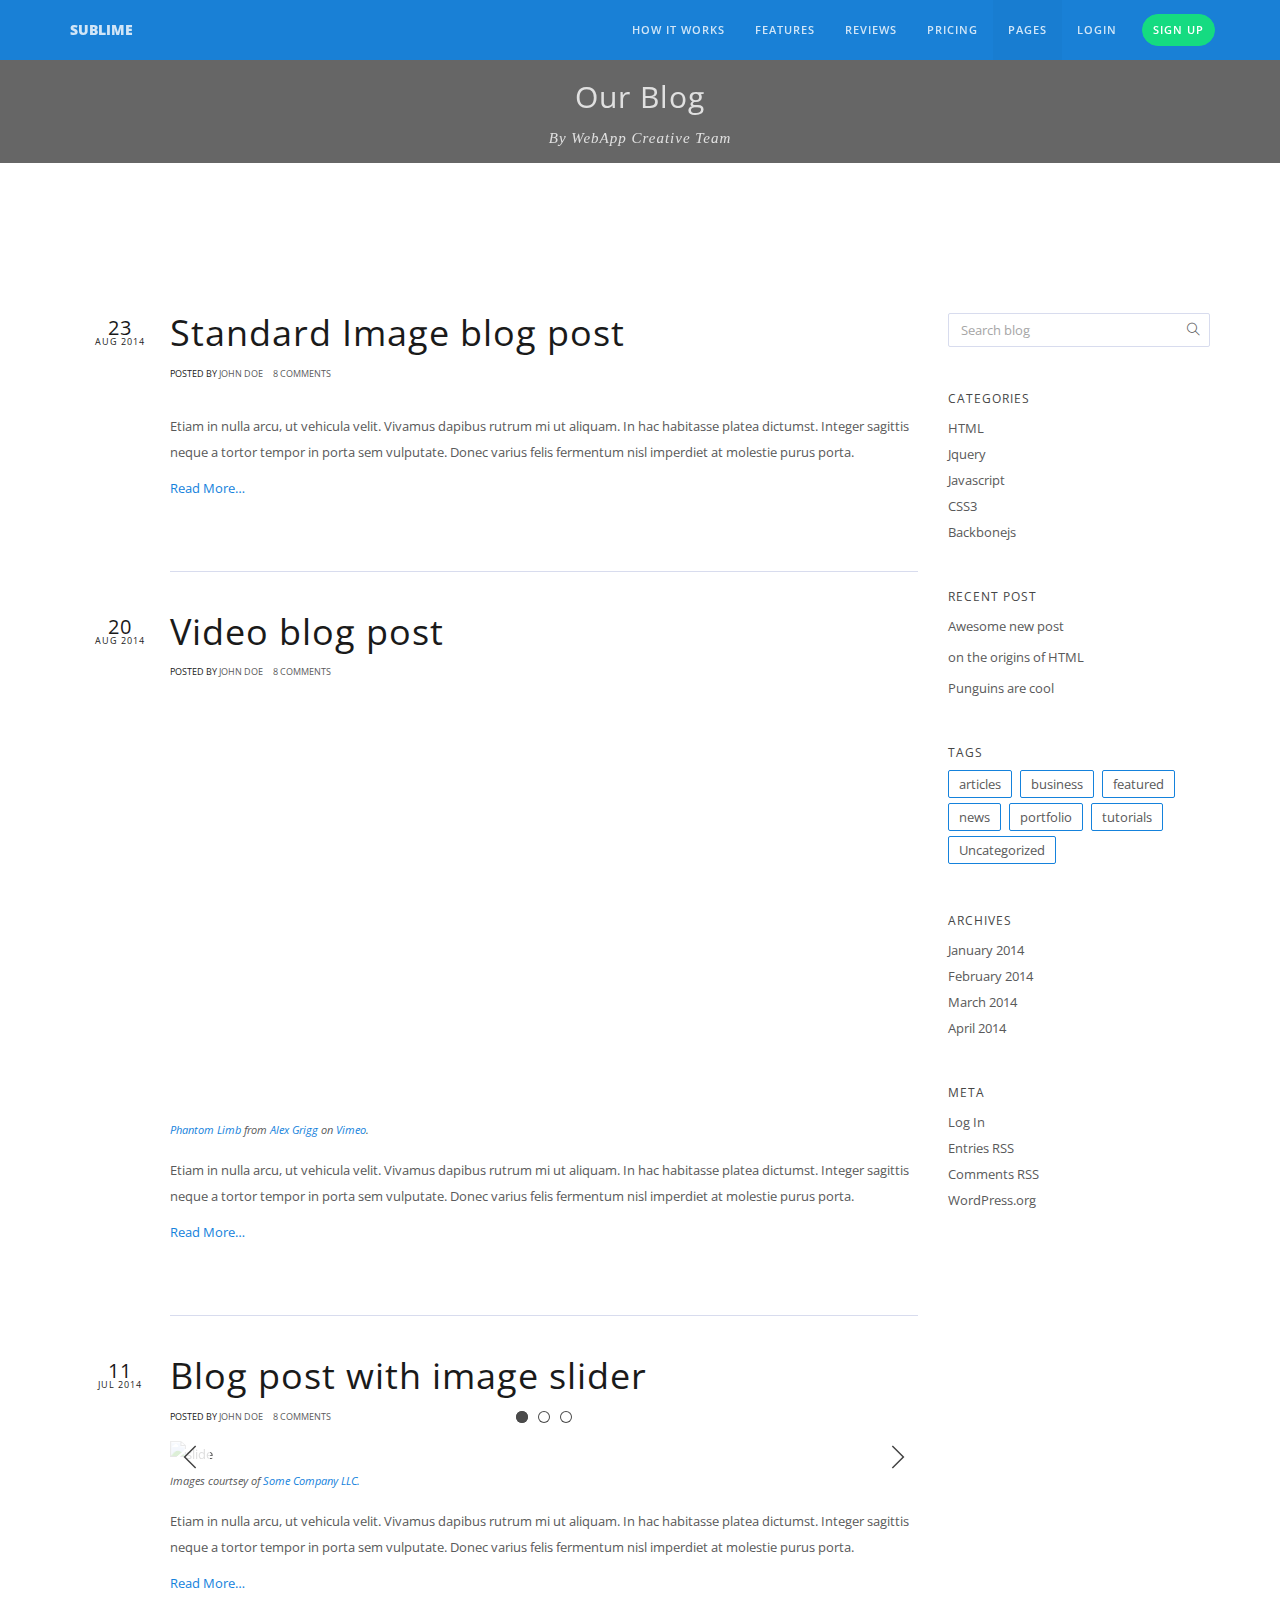
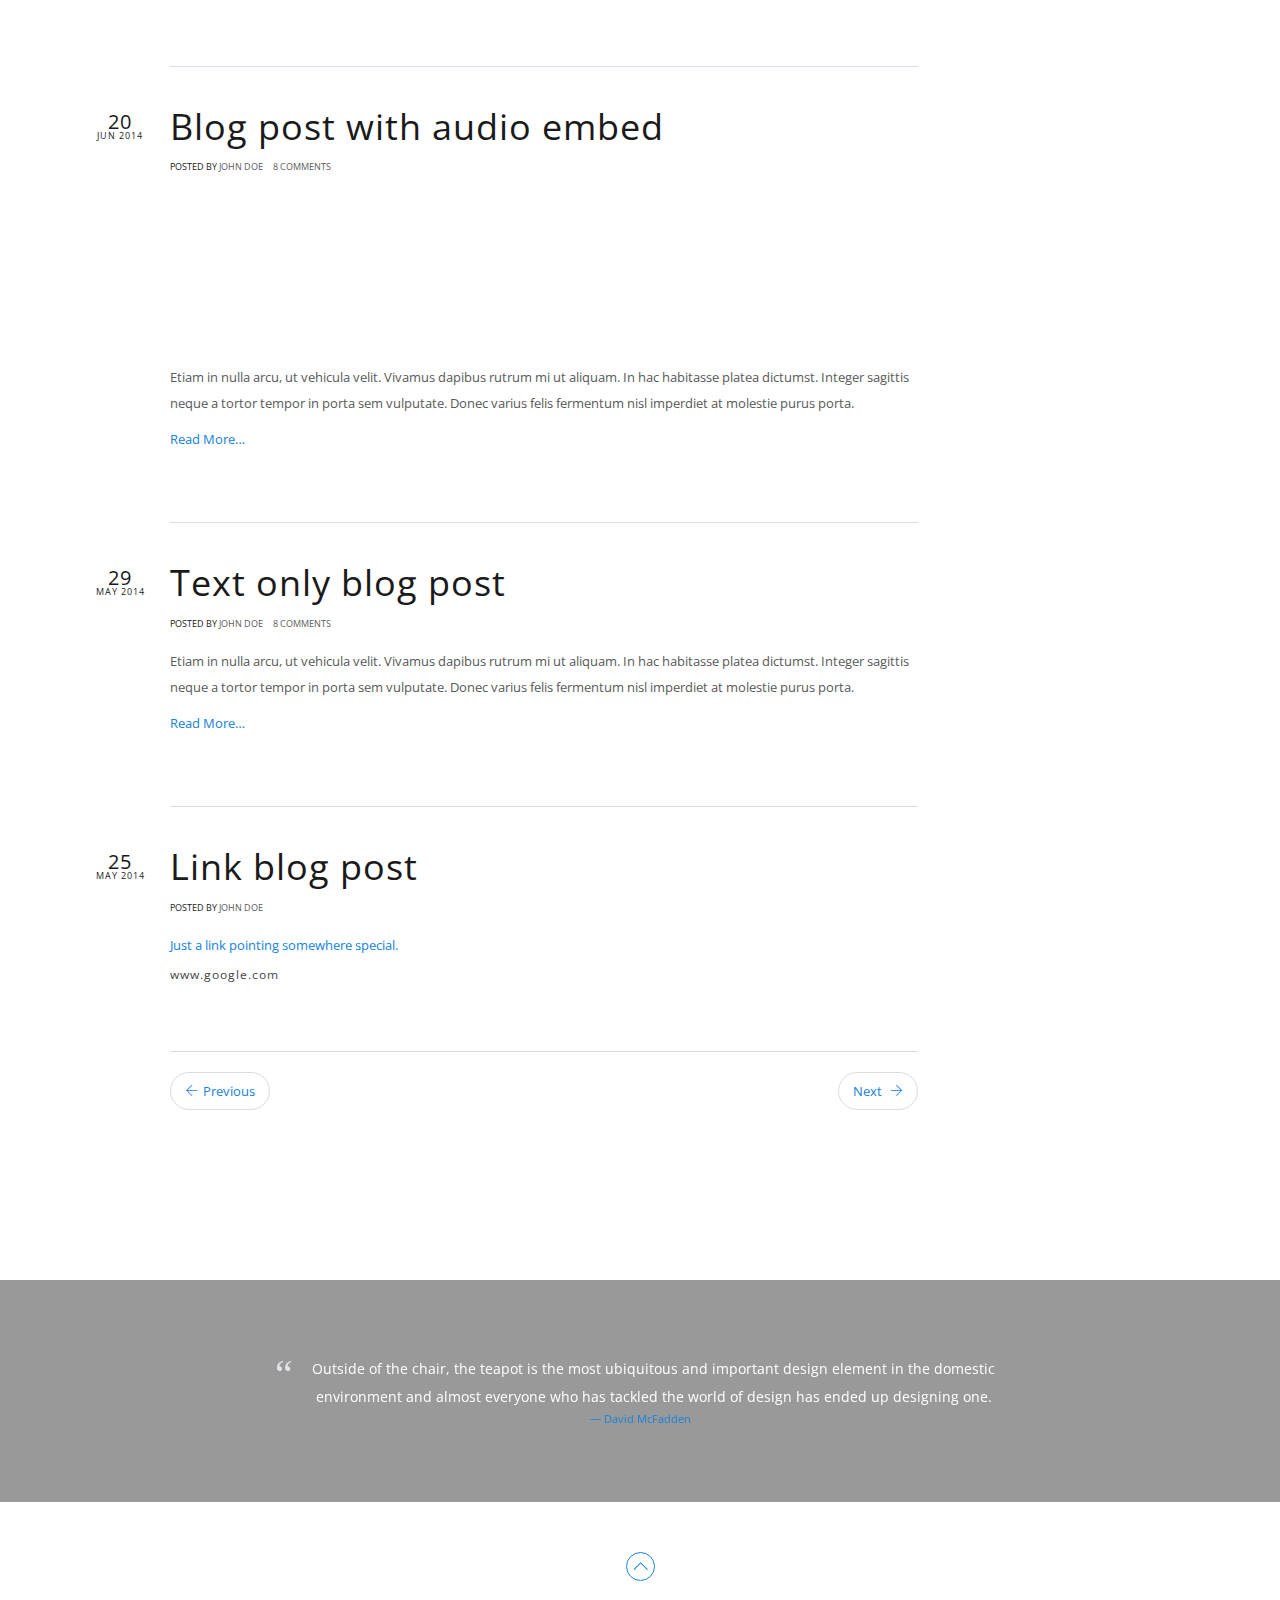
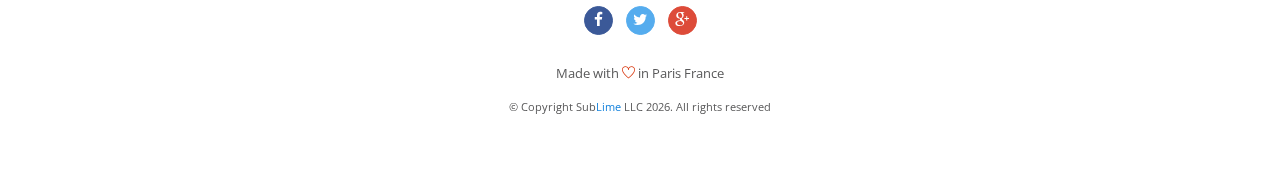
==== blog/index.html @ 75c7a62b "/blog index" ====
<!doctype html>
<html class="blog no-js" lang="">

<head>
    <!-- meta -->
    <meta charset="utf-8">
    <meta name="description" content="flat, clean, responsive, application frontend template built with bootstrap 3">
    <meta name="viewport" content="width=device-width, initial-scale=1">
    <!-- /meta -->

    <title>Sublime - Web Application Frontend Template</title>

    <!-- page level plugin styles -->
    <link rel="stylesheet" href="../plugins/bxslider/jquery.bxslider.css">
    <!-- /page level plugin styles -->

    <!-- core styles -->
    <link rel="stylesheet" href="../bootstrap/css/bootstrap.min.css">
    <link rel="stylesheet" href="../css/font-awesome.min.css">
    <link rel="stylesheet" href="../css/themify-icons.css">
    <link rel="stylesheet" href="../css/animate.min.css">
    <!-- /core styles -->

    <!-- template styles -->
    <link rel="stylesheet" href="../css/skin/blue.css" id="skin">
    <link rel="stylesheet" href="../css/fonts/opensans.css" id="font">
    <link rel="stylesheet" href="../css/main.css">
    <!-- template styles -->

    <!-- HTML5 shim and Respond.js IE8 support of HTML5 elements and media queries -->
    <!--[if lt IE 9]>
        <script src="https://oss.maxcdn.com/libs/html5shiv/3.7.0/html5shiv.js"></script>
        <script src="https://oss.maxcdn.com/libs/respond.js/1.4.2/respond.min.js"></script>
    <![endif]-->

    <!-- load modernizer -->
    <script src="../plugins/modernizr.js"></script>
</head>

<!-- body -->

<body>

    <!-- page loading spinner -->
    <div class="pageload">
        <div class="loader"></div>
    </div>
    <!-- /page loading spinner -->

    <!-- menu navigation -->
    <header class="header fixed-sticky">
        <div class="container">
            <nav class="heading-font">

                <!-- branding -->
                <div class="branding">
                    <!-- toggle menu -->
                    <button type="button" class="mobile-toggle">
                        <span class="ti-menu"></span>
                    </button>
                    <!-- /toggle menu -->

                    <a href="index.html" class="logo transition">
                        Sublime
                    </a>
                </div>
                <!-- /branding -->

                <!-- links -->
                <div class="navigation spy">
                    <ul class="nav">
                        <li>
                            <a href="index.html#how" class="transition">How it works</a>
                        </li>
                        <li>
                            <a href="index.html#features" class="transition">Features</a>
                        </li>
                        <li>
                            <a href="index.html#reviews" class="transition">Reviews</a>
                        </li>
                        <li>
                            <a href="pricing.html" class="transition">Pricing</a>
                        </li>
                        <li class="dropdown show-on-hover active">
                            <a href="javascript:;" class="ignore" data-toggle="dropdown"><span>Pages</span></a>
                            <ul class="dropdown-menu">
                                <li>
                                    <a href="contact.html" class="transition">Support (Working Contact Form)</a>
                                </li>
                                <li>
                                    <a href="gallery.html" class="transition">Gallery</a>
                                </li>
                                <li>
                                    <a href="team.html" class="transition">Meet The Team</a>
                                </li>
                                <li>
                                    <a href="elements.html" class="transition">Elements</a>
                                </li>
                                <li class="active">
                                    <a href="blog.html" class="transition">Blog</a>
                                </li>
                                <li>
                                    <a href="post.html" class="transition">Single blog item</a>
                                </li>
                                <li>
                                    <a href="feature.html" class="transition">Feature View</a>
                                </li>
                                <li>
                                    <a href="404.html" class="transition">Frontend 404 page</a>
                                </li>
                            </ul>
                        </li>
                        <li>
                            <a href="javascript:;">Login</a>
                        </li>
                        <li>
                            <a href="javascript:;" class="nav-btn btn btn-success btn-rounded">Sign Up</a>
                        </li>
                    </ul>
                </div>
                <!-- /links -->
            </nav>
        </div>

    </header>
    <!-- /menu navigation -->

    <!-- hero -->
    <section id="top" class="content-section hero vertical-center color-inherit">

        <div class="hero-parallax parallax" style="background-image: url(img/cover3.jpg);"></div>

        <div class="overlay overlay-darken-6"></div>

        <div class="container no-p">
            <div class="hero-container">
                <h2 class="heading-font">Our Blog</h2>
                <div class="hero-sub-title">
                    <p><em>By WebApp Creative Team</em>
                    </p>
                </div>
            </div>
        </div>

    </section>
    <!-- /hero -->

    <!-- Blog contents -->
    <section class="content-section blog-posts">
        <div class="container">
            <div class="row">

                <!-- Blog posts -->
                <div class="col-sm-9">

                    <!-- Standard image blog post -->
                    <div class="post">
                        <div class="post-title">
                            <h1 class="mt0">
                                <a class="transition" href="post.html">Standard Image blog post</a>
                            </h1>
                            <div class="post-meta heading-font">
                                <small>Posted by <a href="javascript:;">John Doe</a><span class="spacer"></span><a href="javascript:;">8 Comments</a></small>
                                <div class="post-date heading-font">
                                    <span class="date">23</span>Aug 2014
                                </div>
                            </div>
                        </div>

                        <div class="post-media">
                            <img src="img/thumb2.png" class="img-rounded img-responsive" alt="">
                        </div>
                        <div class="post-content">
                            <p>Etiam in nulla arcu, ut vehicula velit. Vivamus dapibus rutrum mi ut aliquam. In hac habitasse platea dictumst. Integer sagittis neque a tortor tempor in porta sem vulputate. Donec varius felis fermentum nisl imperdiet at molestie purus porta.</p>
                            <a class="read-more" href="javascript:;">Read More&#133;</a>
                        </div>
                    </div>
                    <!-- /Standard image blog post -->

                    <!-- Video blog post -->
                    <div class="post">
                        <div class="post-title">
                            <h1 class="mt0">
                                <a class="transition" href="post.html">Video blog post</a>
                            </h1>
                            <div class="post-meta heading-font">
                                <small>Posted by <a href="javascript:;">John Doe</a><span class="spacer"></span><a href="javascript:;">8 Comments</a></small>
                                <div class="post-date heading-font">
                                    <span class="date">20</span>Aug 2014
                                </div>
                            </div>
                        </div>
                        <div class="post-media fluid-video">
                            <iframe src="//player.vimeo.com/video/95255285" width="500" height="281" webkitallowfullscreen mozallowfullscreen allowfullscreen></iframe> <small><em><a href="http://vimeo.com/95255285">Phantom Limb</a> from <a href="http://vimeo.com/alexgrigg">Alex Grigg</a> on <a href="https://vimeo.com">Vimeo</a>.</em></small>
                        </div>
                        <div class="post-content">
                            <p>Etiam in nulla arcu, ut vehicula velit. Vivamus dapibus rutrum mi ut aliquam. In hac habitasse platea dictumst. Integer sagittis neque a tortor tempor in porta sem vulputate. Donec varius felis fermentum nisl imperdiet at molestie purus porta.</p>
                            <a class="read-more" href="javascript:;">Read More&#133;</a>
                        </div>
                    </div>
                    <!-- /Video blog post -->

                    <!-- Slider blog post -->
                    <div class="post">
                        <div class="post-title">
                            <h1 class="mt0">
                                <a class="transition" href="post.html">Blog post with image slider</a>
                            </h1>
                            <div class="post-meta heading-font">
                                <small>Posted by <a href="javascript:;">John Doe</a><span class="spacer"></span><a href="javascript:;">8 Comments</a></small>
                                <div class="post-date heading-font">
                                    <span class="date">11</span>Jul 2014
                                </div>
                            </div>
                        </div>
                        <div class="post-media">
                            <ul class="bxslider">
                                <li>
                                    <img src="img/thumb2.png" alt="slide">
                                </li>
                                <li>
                                    <img src="img/thumb2.png" alt="slide">
                                </li>
                                <li>
                                    <img src="img/thumb2.png" alt="slide">
                                </li>
                            </ul>
                            <small><em>Images courtsey of <a href="javascript:;">Some Company LLC.</a></em></small>
                        </div>
                        <div class="post-content">
                            <p>Etiam in nulla arcu, ut vehicula velit. Vivamus dapibus rutrum mi ut aliquam. In hac habitasse platea dictumst. Integer sagittis neque a tortor tempor in porta sem vulputate. Donec varius felis fermentum nisl imperdiet at molestie purus porta.</p>
                            <a class="read-more" href="javascript:;">Read More&#133;</a>
                        </div>
                    </div>
                    <!-- /Slider blog post -->

                    <!-- Audio blog post -->
                    <div class="post">
                        <div class="post-title">
                            <h1 class="mt0">
                                <a class="transition" href="post.html">Blog post with audio embed</a>
                            </h1>
                            <div class="post-meta heading-font">
                                <small>Posted by <a href="javascript:;">John Doe</a><span class="spacer"></span><a href="javascript:;">8 Comments</a></small>
                                <div class="post-date heading-font">
                                    <span class="date">20</span>Jun 2014
                                </div>
                            </div>
                        </div>
                        <div class="post-media">
                            <iframe src="https://w.soundcloud.com/player/?url=https%3A//api.soundcloud.com/tracks/147733619&amp;color=ff5500&amp;auto_play=false&amp;hide_related=false&amp;show_artwork=true"></iframe>
                        </div>
                        <div class="post-content">
                            <p>Etiam in nulla arcu, ut vehicula velit. Vivamus dapibus rutrum mi ut aliquam. In hac habitasse platea dictumst. Integer sagittis neque a tortor tempor in porta sem vulputate. Donec varius felis fermentum nisl imperdiet at molestie purus porta.</p>
                            <a class="read-more" href="javascript:;">Read More&#133;</a>
                        </div>
                    </div>
                    <!-- /Audio blog post -->

                    <!-- Text only blog post -->
                    <div class="post">
                        <div class="post-title">
                            <h1 class="mt0">
                                <a class="transition" href="post.html">Text only blog post</a>
                            </h1>
                            <div class="post-meta heading-font">
                                <small>Posted by <a href="javascript:;">John Doe</a><span class="spacer"></span><a href="javascript:;">8 Comments</a></small>
                                <div class="post-date heading-font">
                                    <span class="date">29</span>May 2014
                                </div>
                            </div>
                        </div>
                        <div class="post-media">
                        </div>
                        <div class="post-content">
                            <p>Etiam in nulla arcu, ut vehicula velit. Vivamus dapibus rutrum mi ut aliquam. In hac habitasse platea dictumst. Integer sagittis neque a tortor tempor in porta sem vulputate. Donec varius felis fermentum nisl imperdiet at molestie purus porta.</p>
                            <a class="read-more" href="javascript:;">Read More&#133;</a>
                        </div>
                    </div>
                    <!-- /Text only blog post -->

                    <!-- Link only blog post -->
                    <div class="post">
                        <div class="post-title">
                            <h1 class="mt0">
                                <a class="transition" href="post.html">Link blog post</a>
                            </h1>
                            <div class="post-meta heading-font">
                                <small>Posted by <a href="javascript:;">John Doe</a><span class="spacer"></span></small>
                                <div class="post-date heading-font">
                                    <span class="date">25</span>May 2014
                                </div>
                            </div>
                        </div>
                        <div class="post-media">
                        </div>
                        <div class="post-content">
                            <a class="transition" href="post.html">Just a link pointing somewhere special.</a>
                            <h6>www.google.com</h6>
                        </div>
                    </div>
                    <!-- /Link only blog post -->

                    <!-- Blog pagination -->
                    <ul class="pager">
                        <li>
                            <a href="javascript:;" class="prev">
                                <i class="ti-arrow-left mr5"></i>Previous</a>
                        </li>
                        <li>
                            <a href="javascript:;" class="next">
                                Next <i class="ti-arrow-right ml5"></i></a>
                        </li>
                    </ul>
                    <!-- /Blog pagination -->

                </div>
                <!-- /Blog posts -->

                <!-- Blog sidebar -->
                <div class="col-sm-3 sidebar">

                    <!-- Search form -->
                    <div class="widget search">
                        <form class="form-inline" role="form">
                            <div class="search-form">
                                <button class="search-button" type="submit" title="Search"><i class="ti-search"></i>
                                </button>
                                <input type="text" class="form-control" placeholder="Search blog">
                            </div>
                        </form>
                    </div>
                    <!-- /Search form -->

                    <!-- Categories list -->
                    <div class="widget categories">
                        <h6>CATEGORIES</h6>
                        <ul>
                            <li>
                                <a href="javascript:;">HTML</a>
                            </li>
                            <li>
                                <a href="javascript:;">Jquery</a>
                            </li>
                            <li>
                                <a href="javascript:;">Javascript</a>
                            </li>
                            <li>
                                <a href="javascript:;">CSS3</a>
                            </li>
                            <li>
                                <a href="javascript:;">Backbonejs</a>
                            </li>
                        </ul>
                    </div>
                    <!-- /Categories list -->

                    <!-- Recent posts list -->
                    <div class="widget recent-activity">
                        <h6>RECENT POST</h6>
                        <ul>
                            <li class="clearfix mb5">
                                <a href="javascript:;">Awesome new post</a>
                            </li>
                            <li class="clearfix mb5">
                                <a href="javascript:;">on the origins of HTML</a>
                            </li>
                            <li class="clearfix mb5">
                                <a href="javascript:;">Punguins are cool</a>
                            </li>
                        </ul>
                    </div>
                    <!-- /Recent posts list -->

                    <!-- Widget tags -->
                    <div class="widget tags">
                        <h6>TAGS</h6>
                        <ul>
                            <li>
                                <a href="javascript:;" title="tag">articles</a>
                            </li>
                            <li>
                                <a href="javascript:;" title="tag">business</a>
                            </li>
                            <li>
                                <a href="javascript:;" title="tag">featured</a>
                            </li>
                            <li>
                                <a href="javascript:;" title="tag">news</a>
                            </li>
                            <li>
                                <a href="javascript:;" title="tag">portfolio</a>
                            </li>
                            <li>
                                <a href="javascript:;" title="tag">tutorials</a>
                            </li>
                            <li>
                                <a href="javascript:;" title="tag">Uncategorized</a>
                            </li>
                        </ul>
                    </div>
                    <!-- /Widget tags -->

                    <!-- Archives -->
                    <div class="widget archives">
                        <h6>ARCHIVES</h6>
                        <ul>
                            <li><a href="javascript:;">January 2014</a>
                            </li>
                            <li><a href="javascript:;">February 2014</a>
                            </li>
                            <li><a href="javascript:;">March 2014</a>
                            </li>
                            <li><a href="javascript:;">April 2014</a>
                            </li>
                        </ul>
                    </div>
                    <!-- /Archives -->

                    <!-- Quick links -->
                    <div class="widget quicklinks">
                        <h6>META</h6>
                        <ul>
                            <li><a href="javascript:;">Log In</a>
                            </li>
                            <li><a href="javascript:;">Entries RSS</a>
                            </li>
                            <li><a href="javascript:;">Comments RSS</a>
                            </li>
                            <li><a href="javascript:;">WordPress.org</a>
                            </li>
                        </ul>
                    </div>
                    <!-- /Quick links -->
                </div>
                <!-- Blog sidebar -->
            </div>
        </div>
    </section>
    <!-- Blog contents -->

    <section class="content-section banner">

        <div class="parallax-cover parallax-0" style="background-image: url(img/cover1.jpg);"></div>

        <div class="overlay-darken-4"></div>
        <div class="container">
            <div class="row">
                <div class="col-md-8 col-md-offset-2">
                    <div class="text-center">
                        <blockquote class="text-white">
                            <p>Outside of the chair, the teapot is the most ubiquitous and important design element in the domestic environment and almost everyone who has tackled the world of design has ended up designing one.</p>
                            <small class="color">David McFadden</small>
                        </blockquote>
                    </div>
                </div>
            </div>
        </div>
    </section>

    <!-- footer -->
    <footer class="content-section">

        <div class="container">

            <div class="row text-center">

                <div class="col-sm-12 mb25">

                    <a class="btn btn-primary btn-social-icon btn-rounded btn-outline btn-sm smooth-scroll mb25" href="#top">
                        <i class="ti-angle-up"></i>
                    </a>

                    <br>

                    <a class="btn btn-social-icon btn-facebook btn-rounded btn-sm ml5 mr5" href="javascript:;">
                        <i class="fa fa-facebook"></i>
                    </a>

                    <a class="btn btn-social-icon btn-twitter btn-rounded btn-sm ml5 mr5" href="javascript:;">
                        <i class="fa fa-twitter"></i>
                    </a>

                    <a class="btn btn-social-icon btn-google-plus btn-rounded btn-sm ml5 mr5" href="javascript:;">
                        <i class="fa fa-google-plus"></i>
                    </a>

                </div>

                <div class="col-sm-12 mb25">
                    <p>Made with&nbsp;<i class="ti-heart text-danger"></i>&nbsp;in Paris France</p>
                    <small class="show">&copy;&nbsp;Copyright Sub<span class="color">Lime</span>&nbsp;LLC&nbsp;<span class="year"></span>. All rights reserved</small>
                </div>
            </div>
        </div>
    </footer>
    <!-- /footer -->

    <!-- core scripts -->
    <script src="../plugins/jquery-1.11.1.min.js"></script>
    <script src="../bootstrap/js/bootstrap.js"></script>
    <script src="../plugins/appear/jquery.appear.js"></script>
    <script src="../plugins/nav/jquery.nav.js"></script>
    <script src="../plugins/jquery.easing.min.js"></script>
    <!-- /core scripts -->

    <!-- page level scripts -->
    <script src="../plugins/jquery.parallax.js"></script>
    <script src="../plugins/bxslider/jquery.bxslider.min.js"></script>
    <script src="../plugins/fitvids/jquery.fitvids.js"></script>
    <!-- /page level scripts -->

    <!-- template scripts -->
    <script src="../js/main.js"></script>
    <!-- /template scripts -->

    <!-- page script -->
    <script src="../js/blog.js"></script>
    <!-- /page script -->

</body>

</html>
---- css/themify-icons.css ----
@font-face {
	font-family: 'themify';
	src:url('../fonts/themify.eot?-fvbane');
	src:url('../fonts/themify.eot?#iefix-fvbane') format('embedded-opentype'),
		url('../fonts/themify.woff?-fvbane') format('woff'),
		url('../fonts/themify.ttf?-fvbane') format('truetype'),
		url('../fonts/themify.svg?-fvbane#themify') format('svg');
	font-weight: normal;
	font-style: normal;
}

[class^="ti-"], [class*=" ti-"] {
	font-family: 'themify';
	speak: none;
	font-style: normal;
	font-weight: normal;
	font-variant: normal;
	text-transform: none;
	line-height: 1;

	/* Better Font Rendering =========== */
	-webkit-font-smoothing: antialiased;
	-moz-osx-font-smoothing: grayscale;
}

.ti-wand:before {
	content: "\e600";
}
.ti-volume:before {
	content: "\e601";
}
.ti-user:before {
	content: "\e602";
}
.ti-unlock:before {
	content: "\e603";
}
.ti-unlink:before {
	content: "\e604";
}
.ti-trash:before {
	content: "\e605";
}
.ti-thought:before {
	content: "\e606";
}
.ti-target:before {
	content: "\e607";
}
.ti-tag:before {
	content: "\e608";
}
.ti-tablet:before {
	content: "\e609";
}
.ti-star:before {
	content: "\e60a";
}
.ti-spray:before {
	content: "\e60b";
}
.ti-signal:before {
	content: "\e60c";
}
.ti-shopping-cart:before {
	content: "\e60d";
}
.ti-shopping-cart-full:before {
	content: "\e60e";
}
.ti-settings:before {
	content: "\e60f";
}
.ti-search:before {
	content: "\e610";
}
.ti-zoom-in:before {
	content: "\e611";
}
.ti-zoom-out:before {
	content: "\e612";
}
.ti-cut:before {
	content: "\e613";
}
.ti-ruler:before {
	content: "\e614";
}
.ti-ruler-pencil:before {
	content: "\e615";
}
.ti-ruler-alt:before {
	content: "\e616";
}
.ti-bookmark:before {
	content: "\e617";
}
.ti-bookmark-alt:before {
	content: "\e618";
}
.ti-reload:before {
	content: "\e619";
}
.ti-plus:before {
	content: "\e61a";
}
.ti-pin:before {
	content: "\e61b";
}
.ti-pencil:before {
	content: "\e61c";
}
.ti-pencil-alt:before {
	content: "\e61d";
}
.ti-paint-roller:before {
	content: "\e61e";
}
.ti-paint-bucket:before {
	content: "\e61f";
}
.ti-na:before {
	content: "\e620";
}
.ti-mobile:before {
	content: "\e621";
}
.ti-minus:before {
	content: "\e622";
}
.ti-medall:before {
	content: "\e623";
}
.ti-medall-alt:before {
	content: "\e624";
}
.ti-marker:before {
	content: "\e625";
}
.ti-marker-alt:before {
	content: "\e626";
}
.ti-arrow-up:before {
	content: "\e627";
}
.ti-arrow-right:before {
	content: "\e628";
}
.ti-arrow-left:before {
	content: "\e629";
}
.ti-arrow-down:before {
	content: "\e62a";
}
.ti-lock:before {
	content: "\e62b";
}
.ti-location-arrow:before {
	content: "\e62c";
}
.ti-link:before {
	content: "\e62d";
}
.ti-layout:before {
	content: "\e62e";
}
.ti-layers:before {
	content: "\e62f";
}
.ti-layers-alt:before {
	content: "\e630";
}
.ti-key:before {
	content: "\e631";
}
.ti-import:before {
	content: "\e632";
}
.ti-image:before {
	content: "\e633";
}
.ti-heart:before {
	content: "\e634";
}
.ti-heart-broken:before {
	content: "\e635";
}
.ti-hand-stop:before {
	content: "\e636";
}
.ti-hand-open:before {
	content: "\e637";
}
.ti-hand-drag:before {
	content: "\e638";
}
.ti-folder:before {
	content: "\e639";
}
.ti-flag:before {
	content: "\e63a";
}
.ti-flag-alt:before {
	content: "\e63b";
}
.ti-flag-alt-2:before {
	content: "\e63c";
}
.ti-eye:before {
	content: "\e63d";
}
.ti-export:before {
	content: "\e63e";
}
.ti-exchange-vertical:before {
	content: "\e63f";
}
.ti-desktop:before {
	content: "\e640";
}
.ti-cup:before {
	content: "\e641";
}
.ti-crown:before {
	content: "\e642";
}
.ti-comments:before {
	content: "\e643";
}
.ti-comment:before {
	content: "\e644";
}
.ti-comment-alt:before {
	content: "\e645";
}
.ti-close:before {
	content: "\e646";
}
.ti-clip:before {
	content: "\e647";
}
.ti-angle-up:before {
	content: "\e648";
}
.ti-angle-right:before {
	content: "\e649";
}
.ti-angle-left:before {
	content: "\e64a";
}
.ti-angle-down:before {
	content: "\e64b";
}
.ti-check:before {
	content: "\e64c";
}
.ti-check-box:before {
	content: "\e64d";
}
.ti-camera:before {
	content: "\e64e";
}
.ti-announcement:before {
	content: "\e64f";
}
.ti-brush:before {
	content: "\e650";
}
.ti-briefcase:before {
	content: "\e651";
}
.ti-bolt:before {
	content: "\e652";
}
.ti-bolt-alt:before {
	content: "\e653";
}
.ti-blackboard:before {
	content: "\e654";
}
.ti-bag:before {
	content: "\e655";
}
.ti-move:before {
	content: "\e656";
}
.ti-arrows-vertical:before {
	content: "\e657";
}
.ti-arrows-horizontal:before {
	content: "\e658";
}
.ti-fullscreen:before {
	content: "\e659";
}
.ti-arrow-top-right:before {
	content: "\e65a";
}
.ti-arrow-top-left:before {
	content: "\e65b";
}
.ti-arrow-circle-up:before {
	content: "\e65c";
}
.ti-arrow-circle-right:before {
	content: "\e65d";
}
.ti-arrow-circle-left:before {
	content: "\e65e";
}
.ti-arrow-circle-down:before {
	content: "\e65f";
}
.ti-angle-double-up:before {
	content: "\e660";
}
.ti-angle-double-right:before {
	content: "\e661";
}
.ti-angle-double-left:before {
	content: "\e662";
}
.ti-angle-double-down:before {
	content: "\e663";
}
.ti-zip:before {
	content: "\e664";
}
.ti-world:before {
	content: "\e665";
}
.ti-wheelchair:before {
	content: "\e666";
}
.ti-view-list:before {
	content: "\e667";
}
.ti-view-list-alt:before {
	content: "\e668";
}
.ti-view-grid:before {
	content: "\e669";
}
.ti-uppercase:before {
	content: "\e66a";
}
.ti-upload:before {
	content: "\e66b";
}
.ti-underline:before {
	content: "\e66c";
}
.ti-truck:before {
	content: "\e66d";
}
.ti-timer:before {
	content: "\e66e";
}
.ti-ticket:before {
	content: "\e66f";
}
.ti-thumb-up:before {
	content: "\e670";
}
.ti-thumb-down:before {
	content: "\e671";
}
.ti-text:before {
	content: "\e672";
}
.ti-stats-up:before {
	content: "\e673";
}
.ti-stats-down:before {
	content: "\e674";
}
.ti-split-v:before {
	content: "\e675";
}
.ti-split-h:before {
	content: "\e676";
}
.ti-smallcap:before {
	content: "\e677";
}
.ti-shine:before {
	content: "\e678";
}
.ti-shift-right:before {
	content: "\e679";
}
.ti-shift-left:before {
	content: "\e67a";
}
.ti-shield:before {
	content: "\e67b";
}
.ti-notepad:before {
	content: "\e67c";
}
.ti-server:before {
	content: "\e67d";
}
.ti-quote-right:before {
	content: "\e67e";
}
.ti-quote-left:before {
	content: "\e67f";
}
.ti-pulse:before {
	content: "\e680";
}
.ti-printer:before {
	content: "\e681";
}
.ti-power-off:before {
	content: "\e682";
}
.ti-plug:before {
	content: "\e683";
}
.ti-pie-chart:before {
	content: "\e684";
}
.ti-paragraph:before {
	content: "\e685";
}
.ti-panel:before {
	content: "\e686";
}
.ti-package:before {
	content: "\e687";
}
.ti-music:before {
	content: "\e688";
}
.ti-music-alt:before {
	content: "\e689";
}
.ti-mouse:before {
	content: "\e68a";
}
.ti-mouse-alt:before {
	content: "\e68b";
}
.ti-money:before {
	content: "\e68c";
}
.ti-microphone:before {
	content: "\e68d";
}
.ti-menu:before {
	content: "\e68e";
}
.ti-menu-alt:before {
	content: "\e68f";
}
.ti-map:before {
	content: "\e690";
}
.ti-map-alt:before {
	content: "\e691";
}
.ti-loop:before {
	content: "\e692";
}
.ti-location-pin:before {
	content: "\e693";
}
.ti-list:before {
	content: "\e694";
}
.ti-light-bulb:before {
	content: "\e695";
}
.ti-Italic:before {
	content: "\e696";
}
.ti-info:before {
	content: "\e697";
}
.ti-infinite:before {
	content: "\e698";
}
.ti-id-badge:before {
	content: "\e699";
}
.ti-hummer:before {
	content: "\e69a";
}
.ti-home:before {
	content: "\e69b";
}
.ti-help:before {
	content: "\e69c";
}
.ti-headphone:before {
	content: "\e69d";
}
.ti-harddrives:before {
	content: "\e69e";
}
.ti-harddrive:before {
	content: "\e69f";
}
.ti-gift:before {
	content: "\e6a0";
}
.ti-game:before {
	content: "\e6a1";
}
.ti-filter:before {
	content: "\e6a2";
}
.ti-files:before {
	content: "\e6a3";
}
.ti-file:before {
	content: "\e6a4";
}
.ti-eraser:before {
	content: "\e6a5";
}
.ti-envelope:before {
	content: "\e6a6";
}
.ti-download:before {
	content: "\e6a7";
}
.ti-direction:before {
	content: "\e6a8";
}
.ti-direction-alt:before {
	content: "\e6a9";
}
.ti-dashboard:before {
	content: "\e6aa";
}
.ti-control-stop:before {
	content: "\e6ab";
}
.ti-control-shuffle:before {
	content: "\e6ac";
}
.ti-control-play:before {
	content: "\e6ad";
}
.ti-control-pause:before {
	content: "\e6ae";
}
.ti-control-forward:before {
	content: "\e6af";
}
.ti-control-backward:before {
	content: "\e6b0";
}
.ti-cloud:before {
	content: "\e6b1";
}
.ti-cloud-up:before {
	content: "\e6b2";
}
.ti-cloud-down:before {
	content: "\e6b3";
}
.ti-clipboard:before {
	content: "\e6b4";
}
.ti-car:before {
	content: "\e6b5";
}
.ti-calendar:before {
	content: "\e6b6";
}
.ti-book:before {
	content: "\e6b7";
}
.ti-bell:before {
	content: "\e6b8";
}
.ti-basketball:before {
	content: "\e6b9";
}
.ti-bar-chart:before {
	content: "\e6ba";
}
.ti-bar-chart-alt:before {
	content: "\e6bb";
}
.ti-back-right:before {
	content: "\e6bc";
}
.ti-back-left:before {
	content: "\e6bd";
}
.ti-arrows-corner:before {
	content: "\e6be";
}
.ti-archive:before {
	content: "\e6bf";
}
.ti-anchor:before {
	content: "\e6c0";
}
.ti-align-right:before {
	content: "\e6c1";
}
.ti-align-left:before {
	content: "\e6c2";
}
.ti-align-justify:before {
	content: "\e6c3";
}
.ti-align-center:before {
	content: "\e6c4";
}
.ti-alert:before {
	content: "\e6c5";
}
.ti-alarm-clock:before {
	content: "\e6c6";
}
.ti-agenda:before {
	content: "\e6c7";
}
.ti-write:before {
	content: "\e6c8";
}
.ti-window:before {
	content: "\e6c9";
}
.ti-widgetized:before {
	content: "\e6ca";
}
.ti-widget:before {
	content: "\e6cb";
}
.ti-widget-alt:before {
	content: "\e6cc";
}
.ti-wallet:before {
	content: "\e6cd";
}
.ti-video-clapper:before {
	content: "\e6ce";
}
.ti-video-camera:before {
	content: "\e6cf";
}
.ti-vector:before {
	content: "\e6d0";
}
.ti-themify-logo:before {
	content: "\e6d1";
}
.ti-themify-favicon:before {
	content: "\e6d2";
}
.ti-themify-favicon-alt:before {
	content: "\e6d3";
}
.ti-support:before {
	content: "\e6d4";
}
.ti-stamp:before {
	content: "\e6d5";
}
.ti-split-v-alt:before {
	content: "\e6d6";
}
.ti-slice:before {
	content: "\e6d7";
}
.ti-shortcode:before {
	content: "\e6d8";
}
.ti-shift-right-alt:before {
	content: "\e6d9";
}
.ti-shift-left-alt:before {
	content: "\e6da";
}
.ti-ruler-alt-2:before {
	content: "\e6db";
}
.ti-receipt:before {
	content: "\e6dc";
}
.ti-pin2:before {
	content: "\e6dd";
}
.ti-pin-alt:before {
	content: "\e6de";
}
.ti-pencil-alt2:before {
	content: "\e6df";
}
.ti-palette:before {
	content: "\e6e0";
}
.ti-more:before {
	content: "\e6e1";
}
.ti-more-alt:before {
	content: "\e6e2";
}
.ti-microphone-alt:before {
	content: "\e6e3";
}
.ti-magnet:before {
	content: "\e6e4";
}
.ti-line-double:before {
	content: "\e6e5";
}
.ti-line-dotted:before {
	content: "\e6e6";
}
.ti-line-dashed:before {
	content: "\e6e7";
}
.ti-layout-width-full:before {
	content: "\e6e8";
}
.ti-layout-width-default:before {
	content: "\e6e9";
}
.ti-layout-width-default-alt:before {
	content: "\e6ea";
}
.ti-layout-tab:before {
	content: "\e6eb";
}
.ti-layout-tab-window:before {
	content: "\e6ec";
}
.ti-layout-tab-v:before {
	content: "\e6ed";
}
.ti-layout-tab-min:before {
	content: "\e6ee";
}
.ti-layout-slider:before {
	content: "\e6ef";
}
.ti-layout-slider-alt:before {
	content: "\e6f0";
}
.ti-layout-sidebar-right:before {
	content: "\e6f1";
}
.ti-layout-sidebar-none:before {
	content: "\e6f2";
}
.ti-layout-sidebar-left:before {
	content: "\e6f3";
}
.ti-layout-placeholder:before {
	content: "\e6f4";
}
.ti-layout-menu:before {
	content: "\e6f5";
}
.ti-layout-menu-v:before {
	content: "\e6f6";
}
.ti-layout-menu-separated:before {
	content: "\e6f7";
}
.ti-layout-menu-full:before {
	content: "\e6f8";
}
.ti-layout-media-right-alt:before {
	content: "\e6f9";
}
.ti-layout-media-right:before {
	content: "\e6fa";
}
.ti-layout-media-overlay:before {
	content: "\e6fb";
}
.ti-layout-media-overlay-alt:before {
	content: "\e6fc";
}
.ti-layout-media-overlay-alt-2:before {
	content: "\e6fd";
}
.ti-layout-media-left-alt:before {
	content: "\e6fe";
}
.ti-layout-media-left:before {
	content: "\e6ff";
}
.ti-layout-media-center-alt:before {
	content: "\e700";
}
.ti-layout-media-center:before {
	content: "\e701";
}
.ti-layout-list-thumb:before {
	content: "\e702";
}
.ti-layout-list-thumb-alt:before {
	content: "\e703";
}
.ti-layout-list-post:before {
	content: "\e704";
}
.ti-layout-list-large-image:before {
	content: "\e705";
}
.ti-layout-line-solid:before {
	content: "\e706";
}
.ti-layout-grid4:before {
	content: "\e707";
}
.ti-layout-grid3:before {
	content: "\e708";
}
.ti-layout-grid2:before {
	content: "\e709";
}
.ti-layout-grid2-thumb:before {
	content: "\e70a";
}
.ti-layout-cta-right:before {
	content: "\e70b";
}
.ti-layout-cta-left:before {
	content: "\e70c";
}
.ti-layout-cta-center:before {
	content: "\e70d";
}
.ti-layout-cta-btn-right:before {
	content: "\e70e";
}
.ti-layout-cta-btn-left:before {
	content: "\e70f";
}
.ti-layout-column4:before {
	content: "\e710";
}
.ti-layout-column3:before {
	content: "\e711";
}
.ti-layout-column2:before {
	content: "\e712";
}
.ti-layout-accordion-separated:before {
	content: "\e713";
}
.ti-layout-accordion-merged:before {
	content: "\e714";
}
.ti-layout-accordion-list:before {
	content: "\e715";
}
.ti-ink-pen:before {
	content: "\e716";
}
.ti-info-alt:before {
	content: "\e717";
}
.ti-help-alt:before {
	content: "\e718";
}
.ti-headphone-alt:before {
	content: "\e719";
}
.ti-hand-point-up:before {
	content: "\e71a";
}
.ti-hand-point-right:before {
	content: "\e71b";
}
.ti-hand-point-left:before {
	content: "\e71c";
}
.ti-hand-point-down:before {
	content: "\e71d";
}
.ti-gallery:before {
	content: "\e71e";
}
.ti-face-smile:before {
	content: "\e71f";
}
.ti-face-sad:before {
	content: "\e720";
}
.ti-credit-card:before {
	content: "\e721";
}
.ti-control-skip-forward:before {
	content: "\e722";
}
.ti-control-skip-backward:before {
	content: "\e723";
}
.ti-control-record:before {
	content: "\e724";
}
.ti-control-eject:before {
	content: "\e725";
}
.ti-comments-smiley:before {
	content: "\e726";
}
.ti-brush-alt:before {
	content: "\e727";
}
.ti-youtube:before {
	content: "\e728";
}
.ti-vimeo:before {
	content: "\e729";
}
.ti-twitter:before {
	content: "\e72a";
}
.ti-time:before {
	content: "\e72b";
}
.ti-tumblr:before {
	content: "\e72c";
}
.ti-skype:before {
	content: "\e72d";
}
.ti-share:before {
	content: "\e72e";
}
.ti-share-alt:before {
	content: "\e72f";
}
.ti-rocket:before {
	content: "\e730";
}
.ti-pinterest:before {
	content: "\e731";
}
.ti-new-window:before {
	content: "\e732";
}
.ti-microsoft:before {
	content: "\e733";
}
.ti-list-ol:before {
	content: "\e734";
}
.ti-linkedin:before {
	content: "\e735";
}
.ti-layout-sidebar-2:before {
	content: "\e736";
}
.ti-layout-grid4-alt:before {
	content: "\e737";
}
.ti-layout-grid3-alt:before {
	content: "\e738";
}
.ti-layout-grid2-alt:before {
	content: "\e739";
}
.ti-layout-column4-alt:before {
	content: "\e73a";
}
.ti-layout-column3-alt:before {
	content: "\e73b";
}
.ti-layout-column2-alt:before {
	content: "\e73c";
}
.ti-instagram:before {
	content: "\e73d";
}
.ti-google:before {
	content: "\e73e";
}
.ti-github:before {
	content: "\e73f";
}
.ti-flickr:before {
	content: "\e740";
}
.ti-facebook:before {
	content: "\e741";
}
.ti-dropbox:before {
	content: "\e742";
}
.ti-dribbble:before {
	content: "\e743";
}
.ti-apple:before {
	content: "\e744";
}
.ti-android:before {
	content: "\e745";
}
.ti-save:before {
	content: "\e746";
}
.ti-save-alt:before {
	content: "\e747";
}
.ti-yahoo:before {
	content: "\e748";
}
.ti-wordpress:before {
	content: "\e749";
}
.ti-vimeo-alt:before {
	content: "\e74a";
}
.ti-twitter-alt:before {
	content: "\e74b";
}
.ti-tumblr-alt:before {
	content: "\e74c";
}
.ti-trello:before {
	content: "\e74d";
}
.ti-stack-overflow:before {
	content: "\e74e";
}
.ti-soundcloud:before {
	content: "\e74f";
}
.ti-sharethis:before {
	content: "\e750";
}
.ti-sharethis-alt:before {
	content: "\e751";
}
.ti-reddit:before {
	content: "\e752";
}
.ti-pinterest-alt:before {
	content: "\e753";
}
.ti-microsoft-alt:before {
	content: "\e754";
}
.ti-linux:before {
	content: "\e755";
}
.ti-jsfiddle:before {
	content: "\e756";
}
.ti-joomla:before {
	content: "\e757";
}
.ti-html5:before {
	content: "\e758";
}
.ti-flickr-alt:before {
	content: "\e759";
}
.ti-email:before {
	content: "\e75a";
}
.ti-drupal:before {
	content: "\e75b";
}
.ti-dropbox-alt:before {
	content: "\e75c";
}
.ti-css3:before {
	content: "\e75d";
}
.ti-rss:before {
	content: "\e75e";
}
.ti-rss-alt:before {
	content: "\e75f";
}
---- css/skin/blue.css ----
.clearfix {
  zoom: 1;
}
.clearfix:before,
.clearfix:after {
  content: "";
  display: table;
}
.clearfix:after {
  clear: both;
}
/*
 *  Color Scheme Blue
 *
 */
/* Selected text */
::-moz-selection {
  background: #1582dc;
  color: #ffffff;
  text-shadow: none;
}
::selection {
  background: #1582dc;
  color: #ffffff;
  text-shadow: none;
}
/*********************/
/* Links */
a {
  color: #1582dc;
  text-decoration: none;
  -webkit-transition: all 300ms;
  -moz-transition: all 300ms;
  -o-transition: all 300ms;
  transition: all 300ms;
}
a:active,
.sidebar a:active,
a:focus,
.sidebar a:focus,
a:hover,
.sidebar a:hover {
  color: #1166ad;
  text-decoration: none;
  outline: 0;
}
.loader:after {
  border: solid 1px transparent;
  border-top-color: #1582dc;
  border-left-color: #1582dc;
}
.tags ul li a {
  border: 1px solid #1582dc;
}
/* Skin button style */
.btn-color {
  color: #ffffff;
  background-color: #1582dc;
  border-color: #1582dc;
}
.btn-color:hover,
.btn-color:focus,
.btn-color:active,
.btn-color.active,
.open .dropdown-toggle.btn-color {
  color: #ffffff;
  background-color: #1374c5;
  border-color: #1374c5;
}
.btn-color.btn-outline {
  background-color: transparent;
  color: #1582dc;
}
.btn-color.btn-outline:hover,
.btn-color.btn-outline:focus,
.btn-color.btn-outline:active,
.btn-color.btn-outline.active {
  background-color: #1582dc;
  color: #ffffff;
}
a.btn-color {
  color: #ffffff;
}
.btn-color:active,
.btn-color.active,
.open .dropdown-toggle.btn-color {
  background-image: none;
}
.btn-color.disabled,
.btn-color[disabled],
fieldset[disabled] .btn-color,
.btn-color.disabled:hover,
.btn-color[disabled]:hover,
fieldset[disabled] .btn-color:hover,
.btn-color.disabled:focus,
.btn-color[disabled]:focus,
fieldset[disabled] .btn-color:focus,
.btn-color.disabled:active,
.btn-color[disabled]:active,
fieldset[disabled] .btn-color:active,
.btn-color.disabled.active,
.btn-color[disabled].active,
fieldset[disabled] .btn-color.active {
  background-color: #1582dc;
  border-color: #1582dc;
}
/*********************/
/* Skin text and dropcap color style */
.color,
.drop-cap {
  color: #1582dc;
}
/*********************/
.drop-cap.boxed {
  background-color: #1582dc;
  color: #fff;
}
.portfolio-item .overlay-hover {
  background-color: #1582dc;
  position: absolute;
  top: 0;
  bottom: 0;
  right: 0;
  left: 0;
  opacity: 0;
  filter: alpha(opacity=0);
}
.overlay-colored-1,
.overlay-colored-2,
.overlay-colored-3,
.overlay-colored-4,
.overlay-colored-5,
.overlay-colored-6,
.overlay-colored-7,
.overlay-colored-8,
.overlay-colored-9 {
  position: absolute;
  z-index: 1000;
  top: 0;
  bottom: 0;
  right: 0;
  left: 0;
}
.overlay-colored-1 {
  background-color: rgba(21, 130, 220, 0.1);
}
.overlay-colored-2 {
  background-color: rgba(21, 130, 220, 0.2);
}
.overlay-colored-3 {
  background-color: rgba(21, 130, 220, 0.3);
}
.overlay-colored-4 {
  background-color: rgba(21, 130, 220, 0.4);
}
.overlay-colored-5 {
  background-color: rgba(21, 130, 220, 0.5);
}
.overlay-colored-6 {
  background-color: rgba(21, 130, 220, 0.6);
}
.overlay-colored-7 {
  background-color: rgba(21, 130, 220, 0.7);
}
.overlay-colored-8 {
  background-color: rgba(21, 130, 220, 0.8);
}
.overlay-colored-9 {
  background-color: rgba(21, 130, 220, 0.9);
}
header.open,
header.sticky,
header.fixed-sticky {
  background-color: rgba(21, 130, 220, 0.95);
}
.header .navigation > .nav > li > a:hover,
.header .navigation > .nav > li.active > a,
.nav .open > a {
  color: rgba(219, 237, 252, 0.95);
}
.header .dropdown-menu > .active > a,
.header .dropdown-menu > .active > a:hover,
.header .dropdown-menu > .active > a:focus,
.header .dropdown-menu > li > a:hover,
.header .dropdown-menu > li > a:focus {
  color: #1582dc;
  background-color: transparent;
}
nav.filter a.active,
nav.filter a:active,
nav.filter a:focus,
nav.filter a:hover {
  color: #1582dc;
}
/* Skin pagination style */
.pagination > .active > a,
.pagination > .active > span,
.pagination > .active > a:hover,
.pagination > .active > span:hover,
.pagination > .active > a:focus,
.pagination > .active > span:focus {
  border-color: #1582dc;
  background-color: #1582dc;
  color: #ffffff;
}
/*********************/
/* Skin background color */
.bg-color {
  background-color: #1582dc;
}
/*********************/
/* Skin progress bar style */
.progress-bar-color {
  background-color: #d0dbec;
}
/*********************/
.heading-font {
  color: #1a1a1a;
}
---- css/fonts/opensans.css ----
@import url(http://fonts.googleapis.com/css?family=Open+Sans:400,300,600,700,800);
.clearfix {
  zoom: 1;
}
.clearfix:before,
.clearfix:after {
  content: "";
  display: table;
}
.clearfix:after {
  clear: both;
}
/*
 *  Font theme
 *
 */
body {
  font-family: "Open Sans", "Helvetica Neue", Helvetica, Arial, sans-serif;
  font-size: 13px;
}
h1,
h2,
h3,
h4,
h5,
h6,
.h1,
.h2,
.h3,
.h4,
.h5,
.h6 {
  font-weight: 400;
}
h1,
h2,
h3,
h4,
h5,
h6,
.h1,
.h2,
.h3,
.h4,
.h5,
.h6,
.heading-font {
  font-family: "Open Sans", "Helvetica Neue", Helvetica, Arial, sans-serif;
}
---- css/main.css ----
/*
* Template Name: Sublime - Web Application Frontend Template
* Version: 1.0
* Author: Nyasha
* Website: http://www.nyasha.me/
* Themeforest Portfolio: http://themeforest.net/user/iamnyasha/portfolio?ref=iamnyasha
*/
/* Table of Contents
   *     [SECTION]...........[DESCRIPTION]
   1.    Reset...............Set defaults
   2.    Header..............Header element styles
   3.    Content Layout......layout content
   4.	   Alerts..............Custom bootstrap alert styles
   5.	   Breadcrumbs.........Custom bootstrap breadcrumb styles
   6.	   Pagination..........Custom bootstrap pagination styles
   7.    Tables..............Custom bootstrap tables styles
   8.    Panels..............Custom bootstrap panel styles
   9.    Forms...............Custom bootstrap form styles
   10.	Tooltip.............Custom bootstrap tooltip styles
   11.	Dropdown............Custom bootstrap dropdown styles
   12.	Progress-Bar........Custom bootstrap progress bar styles
   13.	Navbar..............Custom bootstrap Navbar styles
   14.	Navs................Custom bootstrap navs styles
   15.	Labels..............Custom bootstrap labels styles
   16.	Captions............Custom bootstrap carousel styles
   17.	Portfolio.............Photo Portfolio styles
   18.	Accordion...........Accordion styles
   19.	Blog................Blog page specific styles
   20.   Utilities...........Utilitity classes
   21.	Color Scheme........Theme color palette
   22.   Buttons.............Custom bootstrap button styles
   Quickly jump to a desired section by doing (CMD/CTRL + F $[SECTION])
*/
.clearfix {
  zoom: 1;
}
.clearfix:before,
.clearfix:after {
  content: "";
  display: table;
}
.clearfix:after {
  clear: both;
}
/*
 * $Reset
 * Basic global styles
 */
/* Body reset */
body {
  background: #ffffff;
  color: #59595a;
  font-weight: 400;
  font-size: 13px;
  line-height: 2;
  -webkit-font-smoothing: antialiased;
}
h1,
h2,
h3,
h4,
h5,
h6,
.h1,
.h2,
.h3,
.h4,
.h5,
.h6 {
  line-height: 1.1;
  color: #454545;
  letter-spacing: 1px;
}
/* hr restyled*/
hr {
  display: block;
  margin: 1em 0;
  padding: 0;
  height: 1px;
  border: 0;
  border-top: 1px solid #d8dcee;
}
/* Images and avatars */
img,
embed,
object,
video,
iframe {
  border: 0;
  max-width: 100%;
  height: auto;
}
iframe {
  width: 100%;
}
.img-rounded {
  -webkit-border-radius: 2px;
  -moz-border-radius: 2px;
  border-radius: 2px;
}
.pageload {
  width: 100%;
  height: 100%;
  position: fixed;
  top: 0;
  background-color: white;
  background-color: rgba(255, 255, 255, 0.99);
  z-index: 99999;
}
.logo {
  text-align: center;
  display: block;
  z-index: 2000;
  font-size: 20px;
}
.logo a {
  border-color: #2e353d;
  -webkit-border-radius: 2px;
  -moz-border-radius: 2px;
  border-radius: 2px;
  padding: 5px 16px;
  font-size: 11px;
  text-align: center;
}
.pageload .loader {
  position: absolute;
  margin: -12px 0 0 -12px;
  top: 50%;
  left: 50%;
  text-align: center;
  width: 24px;
}
.loader:after {
  border-radius: 50%;
  width: 24px;
  height: 24px;
  margin: 0 auto;
  display: block;
  z-index: 2000;
  border-radius: 24px;
  content: "";
  -webkit-animation: spinner 400ms linear infinite;
  -moz-animation: spinner 400ms linear infinite;
  -ms-animation: spinner 400ms linear infinite;
  -o-animation: spinner 400ms linear infinite;
  animation: spinner 400ms linear infinite;
}
@-webkit-keyframes spinner {
  0% {
    -webkit-transform: rotate(0deg);
    transform: rotate(0deg);
  }
  100% {
    -webkit-transform: rotate(360deg);
    transform: rotate(360deg);
  }
}
@-moz-keyframes spinner {
  0% {
    -moz-transform: rotate(0deg);
    transform: rotate(0deg);
  }
  100% {
    -moz-transform: rotate(360deg);
    transform: rotate(360deg);
  }
}
@-o-keyframes spinner {
  0% {
    -o-transform: rotate(0deg);
    transform: rotate(0deg);
  }
  100% {
    -o-transform: rotate(360deg);
    transform: rotate(360deg);
  }
}
@-ms-keyframes spinner {
  0% {
    -ms-transform: rotate(0deg);
    transform: rotate(0deg);
  }
  100% {
    -ms-transform: rotate(360deg);
    transform: rotate(360deg);
  }
}
@keyframes spinner {
  0% {
    transform: rotate(0deg);
  }
  100% {
    transform: rotate(360deg);
  }
}
blockquote {
  margin: 15px 0;
  padding: 10px;
  border: 0;
  font-size: 14px;
  display: block;
}
blockquote:before {
  color: #E2E4E9;
  font-family: Georgia, serif;
  content: "“";
  font-size: 40px;
  margin-right: 10px;
  float: left;
  line-height: 1;
}
blockquote p {
  display: inline;
}
.pullquote {
  font-style: italic;
  display: block;
  float: left;
  font-size: 1.6em;
  width: 55%;
}
.pullquote:before {
  font-family: Georgia, serif;
  content: "“";
  font-style: normal;
  font-size: 40px;
  float: left;
  color: #E2E4E9;
}
.drop-cap {
  float: left;
  font-size: 75px;
  line-height: 60px;
  padding-top: 4px;
  padding-right: 8px;
  font-family: Georgia;
}
.drop-cap.boxed {
  padding: 10px;
  margin: 0 5px 5px 0;
  -webkit-border-radius: 2px;
  -moz-border-radius: 2px;
  border-radius: 2px;
}
/*
 *
 * $Header layout
 *
 * Core theme layout styles
 */
/* header element */
.header {
  z-index: 5000;
  min-height: 60px;
  margin: 0;
  border: 0;
  position: absolute;
  top: 0;
  width: 100%;
}
.header nav {
  position: relative;
  min-height: 60px;
  margin: 60px 0;
}
.header .logo {
  line-height: 30px;
  height: 60px;
  font-size: 14px;
  float: left;
  padding: 15px;
  font-weight: 800;
  text-transform: uppercase;
}
.header .mobile-toggle {
  padding: 5px 0;
  font-size: 16px;
  position: relative;
  float: right;
  margin-right: 15px;
  padding: 13px 10px;
  background-color: transparent;
  background-image: none;
  border: 1px solid transparent;
  border-radius: 4px;
  outline: 0;
}
.header .navigation > ul > li {
  position: relative;
  display: block;
}
.header .navigation > ul > li > a {
  text-transform: uppercase;
  font-size: 11px;
  letter-spacing: 1px;
  margin: 14px 10px;
  padding: 5px;
  font-weight: 600;
}
.header .navigation > ul > li > a.nav-btn {
  padding-left: 10px;
  padding-right: 10px;
  line-height: 20px;
}
.header .navigation > ul > li > a:hover:not(.nav-btn),
.header .navigation > ul > li > a:focus:not(.nav-btn) {
  background-color: transparent;
}
.header .navigation > ul > li > a.nav-btn:hover,
.header .navigation > ul > li > a.nav-btn:focus {
  background-color: inherit;
}
.header .mobile-toggle,
.header .logo,
.header .navigation > ul > li > a:not(.nav-btn) {
  color: rgba(255, 255, 255, 0.8);
}
.header.sticky,
.header.fixed-sticky {
  position: fixed;
  top: 0;
  margin: 0;
}
.header.sticky nav,
.header.fixed-sticky nav {
  margin: 0;
}
.header.sticky .navigation > .nav > li:hover,
.header.fixed-sticky .navigation > .nav > li:hover,
.header.sticky .navigation > .nav > li.active,
.header.fixed-sticky .navigation > .nav > li.active {
  background-color: rgba(0, 0, 0, 0.02);
}
.header.sticky {
  top: -60px;
}
.header.fixed-sticky + section {
  padding-top: 60px;
}
.header.header-dark.sticky,
.header.header-dark.fixed-sticky {
  background-color: #2e353d;
  background-color: rgba(46, 53, 61, 0.95);
}
.header.header-dark a,
.header.header-dark .mobile-toggle {
  color: #f2f2f3;
}
.header .dropdown-menu a {
  text-transform: capitalize;
  font-size: 11px;
  padding: 10px 15px;
}
.header .dropdown-menu a:hover,
.header .dropdown-menu a:focus {
  background-color: transparent;
}
@media screen and (min-width: 768px) {
  .header .container {
    padding: 0;
  }
  .mobile-toggle {
    display: none;
    visibility: hidden;
  }
  .navigation {
    display: block!important;
    float: right;
  }
  .navigation > ul {
    float: left;
    margin: 0;
  }
  .navigation > ul > li {
    float: left;
  }
  .navigation > ul > li > a {
    padding-top: 15px;
    padding-bottom: 15px;
  }
  .header .dropdown-menu {
    background-color: #ffffff;
    background-color: rgba(255, 255, 255, 0.9);
    border-color: transparent;
    -webkit-box-shadow: none;
    box-shadow: none;
    left: auto;
    right: 0;
  }
  .header.sticky .dropdown-menu,
  .header.fixed-sticky .dropdown-menu {
    border-color: #d0d6dc;
    border-top: 0;
    border-top-left-radius: 0;
    border-top-right-radius: 0;
  }
  .header.header-dark .dropdown-menu {
    background-color: rgba(46, 53, 61, 0.95);
    border: 0;
  }
}
@media (max-width: 767px) {
  .header {
    -webkit-transition: background 300ms;
    -moz-transition: background 300ms;
    -o-transition: background 300ms;
    transition: background 300ms;
  }
  .header .branding {
    width: 100%;
    zoom: 1;
  }
  .header .branding:before,
  .header .branding:after {
    content: "";
    display: table;
  }
  .header .branding:after {
    clear: both;
  }
  .header .navigation {
    display: none;
    overflow-x: visible;
    overflow-y: auto;
    -webkit-overflow-scrolling: touch;
  }
  .header .navigation > ul > li a {
    border-bottom: 1px solid rgba(255, 255, 255, 0.16);
    margin: 5px 15px;
    padding: 5px 0;
  }
  .header.header-dark .navigation > ul > li a {
    border-bottom: 1px solid #cccccd;
  }
  .header .navigation > ul > li:last-child a {
    border-bottom: 0;
  }
  .header .open .dropdown-menu {
    position: static;
    float: none;
    width: auto;
    margin-top: 0;
    background-color: transparent;
    border: 0;
    box-shadow: none;
  }
  .header .open .dropdown-menu > li > a,
  .header .open .dropdown-menu .dropdown-header {
    padding: 5px 15px 5px 25px;
  }
  .header .dropdown-menu > li > a {
    color: rgba(255, 255, 255, 0.8);
  }
  .header .dropdown-menu > li > a:hover {
    color: #ffffff;
  }
}
/*
 * $Content Layout
 *
 * Core theme layout styles
 */
/* Different sections of the page */
section {
  overflow: hidden;
  position: relative;
}
.content-section > .container,
.content-section > .container-fluid {
  position: relative;
  z-index: 1001;
}
.content-section > .container,
.content-section > .container-fluid {
  padding-top: 150px;
  padding-bottom: 150px;
}
footer.content-section .container,
.content-section.banner .container {
  padding-top: 50px;
  padding-bottom: 50px;
}
.content-section.portfolio .container-fluid {
  padding-top: 100px;
  padding-left: 0;
  padding-right: 0;
}
.with-video {
  min-height: 500px;
}
.content-section .section-title .heading {
  color: #878788;
  font-family: Georgia, Serif;
}
.content-section .section-title .heading:after {
  display: block;
  margin: 10px auto;
  content: "";
  width: 30px;
  border-bottom: 1px solid #fcfcfe;
}
.content-section .section-title .sub-heading {
  color: #2b2b2c;
  text-transform: uppercase;
}
.color-inherit h1,
.color-inherit h2,
.color-inherit h3,
.color-inherit h4,
.color-inherit h5,
.color-inherit h6,
.color-inherit .h1,
.color-inherit .h2,
.color-inherit .h3,
.color-inherit .h4,
.color-inherit .h5,
.color-inherit .h6,
.color-inherit .heading-font {
  color: inherit;
}
.color-inherit .section-title,
.color-inherit .section-title h4,
.color-inherit .section-title h5 {
  color: inherit;
}
.color-inherit .section-title h5:after {
  border-bottom: 1px solid #fff;
}
.vertical-center {
  display: table;
  width: 100%;
}
.vertical-center > .container {
  display: table-cell;
  vertical-align: middle;
  width: 100%;
  height: 100%;
  float: none;
}
[data-animation] {
  visibility: hidden;
}
.animated {
  visibility: visible!important;
}
.visible {
  visibility: visible;
}
.call-to-action {
  margin-top: 50px;
}
.call-to-action a {
  margin: 0 7.5px 15px 7.5px;
  min-width: 130px;
}
/*
 *  Hero
 *
 */
.hero {
  min-height: 150px;
  color: #fff;
  color: rgba(255, 255, 255, 0.8);
  z-index: 999;
  padding: 0;
  text-align: center;
}
.hero .hero-parallax {
  position: absolute;
  top: 0;
  bottom: 0;
  right: 0;
  left: 0;
}
.hero .hero-container {
  position: relative;
  z-index: 1000;
  width: 100%;
  margin: 0 auto;
}
.hero .hero-title {
  color: inherit;
  text-transform: uppercase;
  font-size: 40px;
}
.hero .hero-title.boxed {
  border: 4px solid #fff;
  border: 4px solid rgba(255, 255, 255, 0.8);
  padding: 10px 30px;
  display: inline-block;
}
.hero .hero-sub-title {
  color: inherit;
  letter-spacing: 1px;
  font-family: Georgia, Serif;
  font-size: 15px;
}
@media (max-width: 767px) {
  .hero .hero-title {
    font-size: 3em;
  }
}
/*
 *  Hero with bxslider
 *
 */
.hero .bxslider {
  margin: 0;
  padding: 0;
}
.hero .bxslider .container {
  display: table;
  width: 100%;
  height: 100%;
  -webkit-backface-visibility: hidden;
}
.hero .bxslider .hero-container {
  display: table-cell;
  vertical-align: middle;
}
.hero .bxslider li {
  display: block;
  -webkit-background-size: cover;
  -moz-background-size: cover;
  -o-background-size: cover;
  background-size: cover;
  background-repeat: no-repeat;
  overflow: hidden;
}
.hero .bx-pager {
  z-index: 1002!important;
  width: auto!important;
  right: 30px;
}
.hero .bx-wrapper .bx-pager.bx-default-pager a {
  background-color: #ffffff;
  -webkit-box-shadow: none;
  box-shadow: none;
}
.hero .bx-wrapper .bx-pager.bx-default-pager a:hover,
.hero .bx-wrapper .bx-pager.bx-default-pager a.active {
  background-color: transparent;
  -webkit-box-shadow: 0 0 0 2px #ffffff;
  box-shadow: 0 0 0 2px #ffffff;
}
/*
 *  Parallax
 *
 */
.parallax-cover {
  position: absolute;
  top: 0;
  bottom: 0;
  right: 0;
  left: 0;
}
.parallax,
.parallax-0 {
  -webkit-background-size: cover;
  -moz-background-size: cover;
  -o-background-size: cover;
  background-size: cover;
  background-repeat: no-repeat;
  background-position: center;
}
.no-touch .parallax,
.no-touch .parallax-0 {
  background-attachment: fixed;
}
/*
 *  Overlays
 *
 */
.overlay-pattern {
  position: absolute;
  top: 0;
  bottom: 0;
  right: 0;
  left: 0;
  background-attachment: fixed;
}
/* Darken */
.overlay-darken-1,
.overlay-darken-2,
.overlay-darken-3,
.overlay-darken-4,
.overlay-darken-5,
.overlay-darken-6,
.overlay-darken-7,
.overlay-darken-8,
.overlay-darken-9 {
  position: absolute;
  z-index: 1000;
  top: 0;
  bottom: 0;
  right: 0;
  left: 0;
  -webkit-backface-visibility: hidden;
}
.overlay-darken-1 {
  background-color: rgba(0, 0, 0, 0.1);
}
.overlay-darken-2 {
  background-color: rgba(0, 0, 0, 0.2);
}
.overlay-darken-3 {
  background-color: rgba(0, 0, 0, 0.3);
}
.overlay-darken-4 {
  background-color: rgba(0, 0, 0, 0.4);
}
.overlay-darken-5 {
  background-color: rgba(0, 0, 0, 0.5);
}
.overlay-darken-6 {
  background-color: rgba(0, 0, 0, 0.6);
}
.overlay-darken-7 {
  background-color: rgba(0, 0, 0, 0.7);
}
.overlay-darken-8 {
  background-color: rgba(0, 0, 0, 0.8);
}
.overlay-darken-9 {
  background-color: rgba(0, 0, 0, 0.9);
}
/* Colored */
/* Dotted */
.overlay-stripped {
  background: url(../img/stripped.png);
  position: absolute;
  opacity: 0.5;
  filter: alpha(opacity=50);
  top: 0;
  bottom: 0;
  right: 0;
  left: 0;
  z-index: 1000;
}
/*
 *  Fullwidth background video
 *
 */
.video-background {
  position: absolute;
  top: 0;
  bottom: 0;
  right: 0;
  left: 0;
  -webkit-background-size: cover;
  -moz-background-size: cover;
  -o-background-size: cover;
  background-size: cover;
}
.video-background .mb_YTVPBar {
  z-index: 9999!important;
}
.video-background video {
  position: absolute !important;
  top: 0 !important;
  max-width: initial;
}
/*
 *  Page Sections
 *
 */
/* Section title */
.section-title {
  margin-bottom: 70px;
  text-align: center;
}
/*
 *  Section About
 *
 */
@media screen and (min-width: 768px) {
  .showcase {
    position: relative;
    margin-top: 80px;
  }
  .showcase-left {
    position: absolute;
    left: 0;
    top: 130px;
    width: 468px;
    z-index: 99;
  }
  .showcase-right {
    position: absolute;
    right: 0;
    top: 130px;
    width: 468px;
    z-index: 99;
  }
  .showcase-center {
    position: relative;
    width: 684px;
    margin: 0 auto;
    z-index: 100;
  }
}
@media (max-width: 767px) {
  .showcase-left,
  .showcase-right,
  .showcase-center {
    position: relative;
    width: 100%;
  }
}
/*
 *  Section Statistics
 *
 */
.count-icon {
  font-size: 40px;
}
.count {
  display: block;
  margin: 0;
  font-size: 32px;
  line-height: 1.8;
  font-weight: 800;
}
.icon {
  display: block;
  position: relative;
  max-width: 50%;
  margin: 0 auto;
  font-size: 16px;
}
/*
 *  Section Features
 *
 */
.content-section.features > .container {
  padding-bottom: 0!important;
}
.feature > .container {
  max-width: 940px;
}
.feature-img {
  position: absolute;
  left: 40px;
  bottom: 0;
}
.feature-icon {
  margin: 0 auto 15px;
  width: 60px;
  line-height: 60px;
  font-size: 30px;
  color: #D6D6D6;
  -webkit-border-radius: 50%;
  -moz-border-radius: 50%;
  border-radius: 50%;
}
.feature-icon.bg-color {
  color: #fff;
}
.feature-icon.huge {
  width: 100px;
  line-height: 100px;
  background-color: #eaecf6;
}
.feature-icon.left {
  float: left;
  margin: 15px 15px 0 0;
  width: auto;
  line-height: 1;
}
.feature-description {
  overflow: hidden;
}
/*
 *  Section reviews
 *
 */
.reviews-carousel blockquote {
  font-size: 13px;
  float: none;
}
.reviews-carousel blockquote:before {
  color: #8A8A8A;
}
.reviews-carousel .reviews-avatar {
  width: 48px;
  max-width: 100%;
}
.reviews-carousel .reviews-meta {
  overflow: hidden;
}
.reviews-carousel .reviews-name {
  margin-top: 5px;
  margin-bottom: 0;
}
.reviews-carousel .owl-item {
  padding: 0 15px;
  margin-bottom: 15px;
  display: block;
}
@media screen and (min-width: 768px) {
  .reviews-carousel .reviews-avatar {
    float: left;
  }
}
@media (max-width: 767px) {
  .reviews-carousel .owl-item {
    text-align: center;
  }
  .reviews-carousel .reviews-avatar {
    margin: 0 auto;
    display: block;
  }
}
/*
 *  Section feature slider
 *
 */
.slider .bx-wrapper img {
  margin: 0 auto;
}
.horizontal-list {
  padding: 0;
  list-style: none;
}
.horizontal-list li {
  display: inline-block;
  margin-right: 15px;
}
.feature-details {
  margin-bottom: 30px;
}
.feature-description {
  margin-bottom: 25px;
}
.feature-list {
  background-color: #eaecf6;
  padding: 20px;
  -webkit-border-radius: 2px;
  -moz-border-radius: 2px;
  border-radius: 2px;
}
.feature-slider {
  padding: 0;
  list-style: none;
}
/*
 *  Section Contact
 *
 */
.response {
  display: none;
}
.submit-group {
  position: relative;
}
.submit-group.active .btn {
  color: #fff;
}
.submit-group .loader {
  display: none;
  visibility: hidden;
  position: relative;
  margin: 0 0 0 15px;
  width: auto;
}
.submit-group .loader:after {
  margin: 10px;
}
.submit-group.active .loader {
  display: inline-block;
  visibility: visible;
}
.contact-details {
  list-style: none;
  padding: 0;
}
/*
 *  Section Footer
 *
 */
footer {
  position: relative;
}
footer .scroll-top {
  -webkit-border-radius: 50%;
  -moz-border-radius: 50%;
  border-radius: 50%;
  border: 1px solid rgba(0, 0, 0, 0.7);
  display: block;
  margin: 0 auto 20px auto;
  width: 40px;
  height: 40px;
  line-height: 40px;
  text-align: center;
}
/*
 *  404 page
 *
 */
.error-number {
  font-size: 150px;
  font-weight: 800;
}
/*
 *  Shortcode page
 *
 */
.shortcodes .section-title {
  margin-bottom: 20px;
}
.shortcodes .text-note {
  margin-top: 50px;
  text-transform: uppercase;
}
.shortcodes .example {
  margin-bottom: 80px;
}
.shortcodes .documents {
  max-width: 840px;
}
/*
 *  Bootstrap $Breadcrumb
 *
 */
.breadcrumb {
  background-color: #ffffff;
  -webkit-border-radius: 2px;
  -moz-border-radius: 2px;
  border-radius: 2px;
}
.breadcrumb > li + li:before {
  padding: 0 5px;
  content: "\f105\00a0";
  font-family: FontAwesome;
}
/*
 *  $Presentation styles
 *
 */
pre {
  color: #59595a;
  background-color: #EFF2F5;
  border: 1px solid #d8dcee;
  -webkit-border-radius: 2px;
  -moz-border-radius: 2px;
  border-radius: 2px;
  font-size: 11px;
  font-family: Monaco, Menlo, Consolas, "Courier New", monospace;
}
/*
 *  Bootstrap $Pagination
 *
 */
.pagination {
  -webkit-border-radius: 2px;
  -moz-border-radius: 2px;
  border-radius: 2px;
}
.pagination > li > a,
.pagination > li > span {
  border-color: #d8dcee;
}
.pagination > li > a:hover,
.pagination > li > span:hover {
  background-color: #eaecf6;
  border-color: #c6cce7;
}
.pagination > li:first-child > a,
.pagination > li:first-child > span {
  border-radius: 2px 0 0 2px;
}
.pagination > li:last-child > a,
.pagination > li:last-child > span {
  border-radius: 0 2px 2px 0;
}
/*
 *  Bootstrap $Pager
 *
 */
.pager > li > a,
.pager > li > span {
  -webkit-border-radius: 20px;
  -moz-border-radius: 20px;
  border-radius: 20px;
}
.pager > li > a.next {
  float: right;
}
.pager > li > a.prev {
  float: left;
}
/*
 * Bootstrap $Popover
 *
 */
.popover {
  border: 1px solid #c4d1df;
  -webkit-box-shadow: 0 1px 1px rgba(0, 0, 0, 0.05);
  box-shadow: 0 1px 1px rgba(0, 0, 0, 0.05);
}
.popover .popover-title {
  border-bottom: 1px solid #d8dcee;
  background-color: #fafbfd;
}
/*
 * Bootstrap $Tooltip
 *
 */
.tooltip-inner {
  -webkit-border-radius: 2px;
  -moz-border-radius: 2px;
  border-radius: 2px;
  background-color: 2px;
  background: #2e353d;
  padding: 10px;
}
.tooltip.top .tooltip-arrow {
  border-top-color: #2e353d;
}
.tooltip.top-left .tooltip-arrow {
  border-top-color: #2e353d;
}
.tooltip.top-right .tooltip-arrow {
  border-top-color: #2e353d;
}
.tooltip.right .tooltip-arrow {
  border-right-color: #2e353d;
}
.tooltip.left .tooltip-arrow {
  border-left-color: #2e353d;
}
.tooltip.bottom .tooltip-arrow {
  border-bottom-color: #2e353d;
}
.tooltip.bottom-left .tooltip-arrow {
  border-bottom-color: #2e353d;
}
.tooltip.bottom-right .tooltip-arrow {
  border-bottom-color: #2e353d;
}
.tooltip.in {
  opacity: 1;
  filter: alpha(opacity=100);
}
/*
 *  Bootstrap $Alerts
 *
 */
.alert-success {
  background-color: transparent;
  border-color: #15db81;
  color: #15db81;
}
.alert-success hr {
  border-top-color: #13c473;
}
.alert-success .alert-link {
  color: #11ac66;
}
.alert-info {
  background-color: transparent;
  border-color: #15acdc;
  color: #15acdc;
}
.alert-info hr {
  border-top-color: #139ac5;
}
.alert-info .alert-link {
  color: #1188ad;
}
.alert-warning {
  background-color: transparent;
  border-color: #daac16;
  color: #daac16;
}
.alert-warning hr {
  border-top-color: #c39a14;
}
.alert-warning .alert-link {
  color: #ac8711;
}
.alert-danger {
  background-color: transparent;
  border-color: #da3e16;
  color: #da3e16;
}
.alert-danger hr {
  border-top-color: #c33714;
}
.alert-danger .alert-link {
  color: #ac3111;
}
.alert {
  padding: 15px;
  -webkit-border-radius: 2px;
  -moz-border-radius: 2px;
  border-radius: 2px;
}
.alert-dismissable .close {
  right: 0;
}
.subscribe-message .response .alert {
  border: 0;
  padding: 0;
  color: inherit;
  font-size: 12px;
}
.subscribe-message .response .alert .close {
  color: #000;
  top: 2px;
}
/*
 * Bootstrap $Tables
 *
 */
.table > thead > tr > th,
.table > tbody > tr > th,
.table > tfoot > tr > th,
.table > thead > tr > td,
.table > tbody > tr > td,
.table > tfoot > tr > td {
  padding: 6px;
  border-color: #d8dcee;
}
.table-hover > tbody > tr:hover > td,
.table-hover > tbody > tr:hover > th {
  background-color: #eaeaf2;
}
.table-hover > tbody > tr > td.active:hover,
.table-hover > tbody > tr > th.active:hover,
.table-hover > tbody > tr.active:hover > td,
.table-hover > tbody > tr.active:hover > th {
  background-color: #eaeaf2;
}
.table-condensed > thead > tr > th,
.table-condensed > tbody > tr > th,
.table-condensed > tfoot > tr > th,
.table-condensed > thead > tr > td,
.table-condensed > tbody > tr > td,
.table-condensed > tfoot > tr > td {
  padding: 5px;
}
.table-striped > tbody > tr:nth-child(odd) > td,
.table-striped > tbody > tr:nth-child(odd) > th {
  background-color: transparent;
}
.table-striped > tbody > tr:nth-child(even) > td,
.table-striped > tbody > tr:nth-child(even) > th {
  background-color: #fafafc;
}
.table-bordered > thead > tr > th,
.table-bordered > tbody > tr > th,
.table-bordered > tfoot > tr > th,
.table-bordered > thead > tr > td,
.table-bordered > tbody > tr > td,
.table-bordered > tfoot > tr > td {
  border: 1px solid #d8dcee;
}
.table > thead > tr > td.success,
.table > tbody > tr > td.success,
.table > tfoot > tr > td.success,
.table > thead > tr > th.success,
.table > tbody > tr > th.success,
.table > tfoot > tr > th.success,
.table > thead > tr.success > td,
.table > tbody > tr.success > td,
.table > tfoot > tr.success > td,
.table > thead > tr.success > th,
.table > tbody > tr.success > th,
.table > tfoot > tr.success > th {
  background-color: #7df3bd;
  border-color: #66f0b1;
}
.table-hover > tbody > tr > td.success:hover,
.table-hover > tbody > tr > th.success:hover,
.table-hover > tbody > tr.success:hover > td {
  background-color: #095934;
  border-color: #095934;
}
.table > thead > tr > td.info,
.table > tbody > tr > td.info,
.table > tfoot > tr > td.info,
.table > thead > tr > th.info,
.table > tbody > tr > th.info,
.table > tfoot > tr > th.info,
.table > thead > tr.info > td,
.table > tbody > tr.info > td,
.table > tfoot > tr.info > td,
.table > thead > tr.info > th,
.table > tbody > tr.info > th,
.table > tfoot > tr.info > th {
  background-color: #7ed6f3;
  border-color: #67cff0;
}
.table-hover > tbody > tr > td.info:hover,
.table-hover > tbody > tr > th.info:hover,
.table-hover > tbody > tr.info:hover > td {
  background-color: #09465a;
  border-color: #09465a;
}
.table > thead > tr > td.danger,
.table > tbody > tr > td.danger,
.table > tfoot > tr > td.danger,
.table > thead > tr > th.danger,
.table > tbody > tr > th.danger,
.table > tfoot > tr > th.danger,
.table > thead > tr.danger > td,
.table > tbody > tr.danger > td,
.table > tfoot > tr.danger > td,
.table > thead > tr.danger > th,
.table > tbody > tr.danger > th,
.table > tfoot > tr.danger > th {
  background-color: #f2957e;
  border-color: #f08266;
}
.table-hover > tbody > tr > td.danger:hover,
.table-hover > tbody > tr > th.danger:hover,
.table-hover > tbody > tr.danger:hover > td {
  background-color: #581909;
  border-color: #581909;
}
.table > thead > tr > td.warning,
.table > tbody > tr > td.warning,
.table > tfoot > tr > td.warning,
.table > thead > tr > th.warning,
.table > tbody > tr > th.warning,
.table > tfoot > tr > th.warning,
.table > thead > tr.warning > td,
.table > tbody > tr.warning > td,
.table > tfoot > tr.warning > td,
.table > thead > tr.warning > th,
.table > tbody > tr.warning > th,
.table > tfoot > tr.warning > th {
  background-color: #f2d77e;
  border-color: #f0cf66;
}
.table-hover > tbody > tr > td.warning:hover,
.table-hover > tbody > tr > th.warning:hover,
.table-hover > tbody > tr.warning:hover > td {
  background-color: #584609;
  border-color: #584609;
}
.pricing-table {
  margin-top: 15px;
  margin-bottom: 15px;
  background-color: #fff;
  border: 1px solid #d8dcee;
  -webkit-border-radius: 4px;
  -moz-border-radius: 4px;
  border-radius: 4px;
  -webkit-box-shadow: 0 1px 1px rgba(0, 0, 0, 0.05);
  box-shadow: 0 1px 1px rgba(0, 0, 0, 0.05);
  text-align: center;
}
.pricing-table .pricing-body {
  padding: 15px 0;
}
.pricing-table .plan-features {
  list-style: none;
  padding: 0;
}
.pricing-table .plan-price {
  margin: 15px 0;
}
.pricing-table .plan-price span {
  font-size: 40px;
  display: block;
}
.pricing-table .plan-features {
  border-top: 1px solid #ffffff;
}
.pricing-table .plan-features > li {
  padding: 5px 15px;
  font-family: Georgia, Serif;
  font-style: italic;
}
.pricing-table .plan-features > li:nth-child(even) {
  background: #fcfcfc;
}
.pricing-table.active {
  margin-top: 0;
  -webkit-box-shadow: 0 0 4px rgba(0, 0, 0, 0.1);
  box-shadow: 0 0 4px rgba(0, 0, 0, 0.1);
  position: relative;
  padding-bottom: 15px;
  overflow: hidden;
  padding-top: 15px;
}
.pricing-table .toggle {
  color: #59595a;
  padding: 15px;
  display: block;
}
.pricing-table .toggle a {
  display: block;
}
.pricing-table .toggle a:after {
  font-family: themify;
  font-style: normal;
  font-weight: normal;
  line-height: 24px;
  -webkit-font-smoothing: antialiased;
  -moz-osx-font-smoothing: grayscale;
  content: "\e61a";
  display: block;
  margin: 0 auto;
  width: 24px;
  height: 24px;
  text-align: center;
  font-size: 12px;
  border: 1px solid #d8dcee;
  color: #d8dcee;
  -webkit-border-radius: 50%;
  -moz-border-radius: 50%;
  border-radius: 50%;
  -webkit-box-shadow: 0 1px 1px rgba(0, 0, 0, 0.05);
  box-shadow: 0 1px 1px rgba(0, 0, 0, 0.05);
}
.pricing-table .toggle a.active:after {
  content: "\e622";
}
/*
 * Bootstrap $Panels
 *
 */
.panel {
  -webkit-border-radius: 2px;
  -moz-border-radius: 2px;
  border-radius: 2px;
  -webkit-box-shadow: none;
  box-shadow: none;
}
.panel > .list-group:first-child .list-group-item:first-child {
  border-top-left-radius: 2px;
  border-top-right-radius: 2px;
}
.panel > .list-group:last-child .list-group-item:last-child {
  border-bottom-right-radius: 2px;
  border-bottom-left-radius: 2px;
}
.panel-heading {
  border-color: #d8dcee;
  border-top-left-radius: 0;
  border-top-right-radius: 0;
}
.panel-heading.gray {
  background: #fcfcfc;
}
.panel-heading.gradient {
  background: #fcfcfc;
  background: -moz-linear-gradient(top, #fcfcfc 0%, #f5f5f5 100%);
  background: -webkit-linear-gradient(top, #fcfcfc 0%, #f5f5f5 100%);
  background: linear-gradient(to bottom, #fcfcfc 0%, #f5f5f5 100%);
}
.panel-footer {
  border-top: 1px solid #d8dcee;
  border-bottom-right-radius: 2px;
  border-bottom-left-radius: 2px;
  background-color: #fcfcfc;
}
.panel-group .panel {
  -webkit-border-radius: 2px;
  -moz-border-radius: 2px;
  border-radius: 2px;
}
.panel-default {
  border-color: #eaecf6;
}
.panel-default > .panel-heading {
  color: #59595a;
  background-color: #eaecf6;
  border-color: #eaecf6;
}
.panel-default > .panel-heading + .panel-collapse .panel-body {
  border-top-color: #eaecf6;
}
.panel-default > .panel-heading a {
  color: #59595a;
}
.panel-default > .panel-footer + .panel-collapse .panel-body {
  border-bottom-color: #eaecf6;
}
.panel-primary {
  border-color: #1582dc;
}
.panel-primary > .panel-heading {
  color: #ffffff;
  background-color: #1582dc;
  border-color: #1582dc;
}
.panel-primary > .panel-heading + .panel-collapse .panel-body {
  border-top-color: #1582dc;
}
.panel-primary > .panel-heading a {
  color: #ffffff;
}
.panel-primary > .panel-footer + .panel-collapse .panel-body {
  border-bottom-color: #1582dc;
}
.panel-success {
  border-color: #15db81;
}
.panel-success > .panel-heading {
  color: #ffffff;
  background-color: #15db81;
  border-color: #15db81;
}
.panel-success > .panel-heading + .panel-collapse .panel-body {
  border-top-color: #15db81;
}
.panel-success > .panel-heading a {
  color: #ffffff;
}
.panel-success > .panel-footer + .panel-collapse .panel-body {
  border-bottom-color: #15db81;
}
.panel-warning {
  border-color: #daac16;
}
.panel-warning > .panel-heading {
  color: #ffffff;
  background-color: #daac16;
  border-color: #daac16;
}
.panel-warning > .panel-heading + .panel-collapse .panel-body {
  border-top-color: #daac16;
}
.panel-warning > .panel-heading a {
  color: #ffffff;
}
.panel-warning > .panel-footer + .panel-collapse .panel-body {
  border-bottom-color: #daac16;
}
.panel-danger {
  border-color: #da3e16;
}
.panel-danger > .panel-heading {
  color: #ffffff;
  background-color: #da3e16;
  border-color: #da3e16;
}
.panel-danger > .panel-heading + .panel-collapse .panel-body {
  border-top-color: #da3e16;
}
.panel-danger > .panel-heading a {
  color: #ffffff;
}
.panel-danger > .panel-footer + .panel-collapse .panel-body {
  border-bottom-color: #da3e16;
}
.panel-info {
  border-color: #15acdc;
}
.panel-info > .panel-heading {
  color: #ffffff;
  background-color: #15acdc;
  border-color: #15acdc;
}
.panel-info > .panel-heading + .panel-collapse .panel-body {
  border-top-color: #15acdc;
}
.panel-info > .panel-heading a {
  color: #ffffff;
}
.panel-info > .panel-footer + .panel-collapse .panel-body {
  border-bottom-color: #15acdc;
}
.panel-dark {
  border-color: #2e353d;
}
.panel-dark > .panel-heading {
  color: #ffffff;
  background-color: #2e353d;
  border-color: #2e353d;
}
.panel-dark > .panel-heading + .panel-collapse .panel-body {
  border-top-color: #2e353d;
}
.panel-dark > .panel-heading a {
  color: #ffffff;
}
.panel-dark > .panel-footer + .panel-collapse .panel-body {
  border-bottom-color: #2e353d;
}
/*
 * Bootstrap $Forms
 *
 */
label {
  font-weight: normal;
}
/* Resize textarea vertically */
textarea {
  resize: none;
}
textarea.form-control {
  height: auto;
  min-height: 150px;
}
/* Default placeholder text */
.form-control {
  -webkit-font-smoothing: antialiased;
}
.form-control:-moz-placeholder {
  color: #a6a6a6;
}
.form-control::-moz-placeholder {
  color: #a6a6a6;
}
.form-control:-ms-input-placeholder {
  color: #a6a6a6;
}
.form-control::-webkit-input-placeholder {
  color: #a6a6a6;
}
.form-control {
  border: 1px solid #d8dcee;
  -webkit-border-radius: 2px;
  -moz-border-radius: 2px;
  border-radius: 2px;
  -webkit-box-shadow: none;
  box-shadow: none;
  -webkit-transition: border .25s linear, color .25s linear, background-color .25s linear;
  -moz-transition: border .25s linear, color .25s linear, background-color .25s linear;
  -o-transition: border .25s linear, color .25s linear, background-color .25s linear;
  transition: border .25s linear, color .25s linear, background-color .25s linear;
  -webkit-appearance: none;
  font-weight: 400;
  font-size: 13px;
}
.form-control:focus,
#focusedInput {
  outline: 0;
  border-color: #dfe2f1;
  background-color: #f1f2f9;
  -webkit-box-shadow: none;
  box-shadow: none;
}
input[type="file"] {
  line-height: 1;
}
/*
 * Validation States
 *
 */
.has-success .help-block,
.has-success .control-label,
.has-success .radio,
.has-success .checkbox,
.has-success .radio-inline,
.has-success .checkbox-inline {
  color: #15db81;
}
.has-success .form-control {
  border-color: #15db81;
  -webkit-box-shadow: inset 0 1px 1px rgba(0, 0, 0, 0.075);
  box-shadow: inset 0 1px 1px rgba(0, 0, 0, 0.075);
}
.has-success .form-control:focus {
  border-color: #11ac66;
  -webkit-box-shadow: inset 0 1px 1px rgba(0, 0, 0, 0.075), 0 0 6px #66f0b1;
  box-shadow: inset 0 1px 1px rgba(0, 0, 0, 0.075), 0 0 6px #66f0b1;
}
.has-success .input-group-addon {
  color: #15db81;
  border-color: #15db81;
  background-color: #15db81;
}
.has-success .form-control-feedback {
  color: #15db81;
}
.has-warning .help-block,
.has-warning .control-label,
.has-warning .radio,
.has-warning .checkbox,
.has-warning .radio-inline,
.has-warning .checkbox-inline {
  color: #daac16;
}
.has-warning .form-control {
  border-color: #daac16;
  -webkit-box-shadow: inset 0 1px 1px rgba(0, 0, 0, 0.075);
  box-shadow: inset 0 1px 1px rgba(0, 0, 0, 0.075);
}
.has-warning .form-control:focus {
  border-color: #ac8711;
  -webkit-box-shadow: inset 0 1px 1px rgba(0, 0, 0, 0.075), 0 0 6px #f0cf66;
  box-shadow: inset 0 1px 1px rgba(0, 0, 0, 0.075), 0 0 6px #f0cf66;
}
.has-warning .input-group-addon {
  color: #daac16;
  border-color: #daac16;
  background-color: #daac16;
}
.has-warning .form-control-feedback {
  color: #daac16;
}
.has-error .help-block,
.has-error .control-label,
.has-error .radio,
.has-error .checkbox,
.has-error .radio-inline,
.has-error .checkbox-inline {
  color: #da3e16;
}
.has-error .form-control {
  border-color: #da3e16;
  -webkit-box-shadow: inset 0 1px 1px rgba(0, 0, 0, 0.075);
  box-shadow: inset 0 1px 1px rgba(0, 0, 0, 0.075);
}
.has-error .form-control:focus {
  border-color: #ac3111;
  -webkit-box-shadow: inset 0 1px 1px rgba(0, 0, 0, 0.075), 0 0 6px #f08266;
  box-shadow: inset 0 1px 1px rgba(0, 0, 0, 0.075), 0 0 6px #f08266;
}
.has-error .input-group-addon {
  color: #da3e16;
  border-color: #da3e16;
  background-color: #da3e16;
}
.has-error .form-control-feedback {
  color: #da3e16;
}
.input-group-addon {
  background-color: #eaecf6;
  border: 1px solid #d8dcee;
  -webkit-border-radius: 2px;
  -moz-border-radius: 2px;
  border-radius: 2px;
}
.input-group-lg > .form-control,
.input-group-lg > .input-group-addon,
.input-group-lg > .input-group-btn > .btn {
  -webkit-border-radius: 2px;
  -moz-border-radius: 2px;
  border-radius: 2px;
}
/*
 * Bootstrap $Dropdown
 *
 */
.dropdown-menu {
  margin: 0;
  padding: 0;
  -webkit-border-radius: 2px;
  -moz-border-radius: 2px;
  border-radius: 2px;
  border: 1px solid #d8dcee;
  z-index: 9999;
}
.dropdown-menu > li > a {
  font-size: 13px;
  color: #59595a;
}
.dropdown-menu > li > a:hover {
  background: #d8dcee;
}
.dropdown-menu .divider {
  margin: 2px 0;
  height: 1px;
  background-color: #c6cce7;
}
.dropdown-menu > .active > a,
.dropdown-menu > .active > a:hover,
.dropdown-menu > .active > a:focus {
  background-color: #d8dcee;
  color: #59595a;
}
@media screen and (min-width: 768px) {
  .show-on-hover:hover .dropdown-menu {
    display: block;
  }
  .dropdown.open .dropdown-menu {
    display: block;
  }
}
@media (max-width: 767px) {
  .show-on-hover.open .dropdown-menu,
  .collapse-open {
    display: block;
  }
  .show-on-hover.open .dropdown-menu {
    width: 100%;
  }
  .dropdown-menu.dropdown-menu {
    top: 100%;
    left: 0;
  }
}
/*
 * $Progress-Bar styles
 *
 */
.progress {
  overflow: visible;
  margin-bottom: 15px;
  height: 6px;
  -webkit-border-radius: 2px;
  -moz-border-radius: 2px;
  border-radius: 2px;
  background-color: #d0dbec;
  -webkit-box-shadow: none;
  box-shadow: none;
}
.progress-bar {
  -webkit-border-radius: 2px 0 0 2px;
  -moz-border-radius: 2px 0 0 2px;
  border-radius: 2px 0 0 2px;
  position: relative;
  -webkit-transition: width 800ms ease;
  -moz-transition: width 800ms ease;
  -o-transition: width 800ms ease;
  transition: width 800ms ease;
  -webkit-box-shadow: none;
  box-shadow: none;
}
.progress-value {
  background: #2e353d;
  -webkit-border-radius: 2px;
  -moz-border-radius: 2px;
  border-radius: 2px;
  position: absolute;
  width: 40px;
  height: 18px;
  line-height: 18px;
  font-size: 11px;
  text-align: center;
  color: #fff;
  top: -25px;
  right: -20px;
}
.progress-value:after {
  content: "";
  position: absolute;
  width: 0;
  height: 0;
  border-width: 4px;
  border-style: solid;
  border-color: #2e353d transparent transparent;
  top: 18px;
  left: 15px;
}
.progress-bar-success {
  background-color: #15db81;
}
.progress-striped .progress-bar-success {
  background-image: -webkit-gradient(linear, 0 100%, 100% 0, color-stop(0.25, rgba(255, 255, 255, 0.15)), color-stop(0.25, transparent), color-stop(0.5, transparent), color-stop(0.5, rgba(255, 255, 255, 0.15)), color-stop(0.75, rgba(255, 255, 255, 0.15)), color-stop(0.75, transparent), to(transparent));
  background-image: -webkit-linear-gradient(45deg, rgba(255, 255, 255, 0.15) 25%, transparent 25%, transparent 50%, rgba(255, 255, 255, 0.15) 50%, rgba(255, 255, 255, 0.15) 75%, transparent 75%, transparent);
  background-image: -moz-linear-gradient(45deg, rgba(255, 255, 255, 0.15) 25%, transparent 25%, transparent 50%, rgba(255, 255, 255, 0.15) 50%, rgba(255, 255, 255, 0.15) 75%, transparent 75%, transparent);
  background-image: linear-gradient(45deg, rgba(255, 255, 255, 0.15) 25%, transparent 25%, transparent 50%, rgba(255, 255, 255, 0.15) 50%, rgba(255, 255, 255, 0.15) 75%, transparent 75%, transparent);
}
.progress-bar-info {
  background-color: #15acdc;
}
.progress-striped .progress-bar-info {
  background-image: -webkit-gradient(linear, 0 100%, 100% 0, color-stop(0.25, rgba(255, 255, 255, 0.15)), color-stop(0.25, transparent), color-stop(0.5, transparent), color-stop(0.5, rgba(255, 255, 255, 0.15)), color-stop(0.75, rgba(255, 255, 255, 0.15)), color-stop(0.75, transparent), to(transparent));
  background-image: -webkit-linear-gradient(45deg, rgba(255, 255, 255, 0.15) 25%, transparent 25%, transparent 50%, rgba(255, 255, 255, 0.15) 50%, rgba(255, 255, 255, 0.15) 75%, transparent 75%, transparent);
  background-image: -moz-linear-gradient(45deg, rgba(255, 255, 255, 0.15) 25%, transparent 25%, transparent 50%, rgba(255, 255, 255, 0.15) 50%, rgba(255, 255, 255, 0.15) 75%, transparent 75%, transparent);
  background-image: linear-gradient(45deg, rgba(255, 255, 255, 0.15) 25%, transparent 25%, transparent 50%, rgba(255, 255, 255, 0.15) 50%, rgba(255, 255, 255, 0.15) 75%, transparent 75%, transparent);
}
.progress-bar-warning {
  background-color: #daac16;
}
.progress-striped .progress-bar-warning {
  background-image: -webkit-gradient(linear, 0 100%, 100% 0, color-stop(0.25, rgba(255, 255, 255, 0.15)), color-stop(0.25, transparent), color-stop(0.5, transparent), color-stop(0.5, rgba(255, 255, 255, 0.15)), color-stop(0.75, rgba(255, 255, 255, 0.15)), color-stop(0.75, transparent), to(transparent));
  background-image: -webkit-linear-gradient(45deg, rgba(255, 255, 255, 0.15) 25%, transparent 25%, transparent 50%, rgba(255, 255, 255, 0.15) 50%, rgba(255, 255, 255, 0.15) 75%, transparent 75%, transparent);
  background-image: -moz-linear-gradient(45deg, rgba(255, 255, 255, 0.15) 25%, transparent 25%, transparent 50%, rgba(255, 255, 255, 0.15) 50%, rgba(255, 255, 255, 0.15) 75%, transparent 75%, transparent);
  background-image: linear-gradient(45deg, rgba(255, 255, 255, 0.15) 25%, transparent 25%, transparent 50%, rgba(255, 255, 255, 0.15) 50%, rgba(255, 255, 255, 0.15) 75%, transparent 75%, transparent);
}
.progress-bar-danger {
  background-color: #da3e16;
}
.progress-striped .progress-bar-danger {
  background-image: -webkit-gradient(linear, 0 100%, 100% 0, color-stop(0.25, rgba(255, 255, 255, 0.15)), color-stop(0.25, transparent), color-stop(0.5, transparent), color-stop(0.5, rgba(255, 255, 255, 0.15)), color-stop(0.75, rgba(255, 255, 255, 0.15)), color-stop(0.75, transparent), to(transparent));
  background-image: -webkit-linear-gradient(45deg, rgba(255, 255, 255, 0.15) 25%, transparent 25%, transparent 50%, rgba(255, 255, 255, 0.15) 50%, rgba(255, 255, 255, 0.15) 75%, transparent 75%, transparent);
  background-image: -moz-linear-gradient(45deg, rgba(255, 255, 255, 0.15) 25%, transparent 25%, transparent 50%, rgba(255, 255, 255, 0.15) 50%, rgba(255, 255, 255, 0.15) 75%, transparent 75%, transparent);
  background-image: linear-gradient(45deg, rgba(255, 255, 255, 0.15) 25%, transparent 25%, transparent 50%, rgba(255, 255, 255, 0.15) 50%, rgba(255, 255, 255, 0.15) 75%, transparent 75%, transparent);
}
.progress-bar-dark {
  background-color: #da3e16;
}
.progress-striped .progress-bar-dark {
  background-image: -webkit-gradient(linear, 0 100%, 100% 0, color-stop(0.25, rgba(255, 255, 255, 0.15)), color-stop(0.25, transparent), color-stop(0.5, transparent), color-stop(0.5, rgba(255, 255, 255, 0.15)), color-stop(0.75, rgba(255, 255, 255, 0.15)), color-stop(0.75, transparent), to(transparent));
  background-image: -webkit-linear-gradient(45deg, rgba(255, 255, 255, 0.15) 25%, transparent 25%, transparent 50%, rgba(255, 255, 255, 0.15) 50%, rgba(255, 255, 255, 0.15) 75%, transparent 75%, transparent);
  background-image: -moz-linear-gradient(45deg, rgba(255, 255, 255, 0.15) 25%, transparent 25%, transparent 50%, rgba(255, 255, 255, 0.15) 50%, rgba(255, 255, 255, 0.15) 75%, transparent 75%, transparent);
  background-image: linear-gradient(45deg, rgba(255, 255, 255, 0.15) 25%, transparent 25%, transparent 50%, rgba(255, 255, 255, 0.15) 50%, rgba(255, 255, 255, 0.15) 75%, transparent 75%, transparent);
}
.progress {
  position: relative;
}
.progress > .progress-type {
  position: absolute;
  left: 0px;
  font-weight: 800;
  padding: 3px 30px 2px 10px;
  color: #ffffff;
  background-color: rgba(25, 25, 25, 0.2);
}
.progress > .progress-completed {
  position: absolute;
  right: 0px;
  padding: 3px 10px 2px;
}
/*
 * Bootstrap $Navbar
 *
 */
.navbar {
  margin-bottom: 0;
}
.navbar .navbar-text {
  float: left;
  margin-right: 15px;
  margin-left: 15px;
}
.navbar-nav {
  margin: 0;
}
.navbar-nav > li > a {
  padding-top: 15px;
  padding-bottom: 15px;
  font-size: 11px;
  text-transform: uppercase;
}
.navbar-nav.nav-tabs {
  background: transparent;
  -webkit-border-radius: 0;
  -moz-border-radius: 0;
  border-radius: 0;
}
.navbar-nav.nav-tabs > li > a {
  margin: 0;
  -webkit-border-radius: 0;
  -moz-border-radius: 0;
  border-radius: 0;
  padding: 16px 15px;
}
.navbar-inverse {
  border-color: #2e353d;
  background-color: #2e353d;
}
.navbar-inverse .navbar-brand,
.navbar-inverse .navbar-nav > li > a {
  color: #ffffff;
}
.navbar-inverse .navbar-nav > .open > a,
.navbar-inverse .navbar-nav > .open > a:hover,
.navbar-inverse .navbar-nav > .open > a:focus,
.navbar-inverse .navbar-nav > .active > a,
.navbar-inverse .navbar-nav > .active > a:hover,
.navbar-inverse .navbar-nav > .active > a:focus {
  color: #fff;
  background-color: #272d34;
}
.navbar-inverse .navbar-collapse,
.navbar-inverse .navbar-form {
  border-color: #2e353d;
}
.navbar-inverse .navbar-nav .open .dropdown-menu .divider {
  background-color: #23282e;
}
@media (max-width: 767px) {
  .navbar-collapse {
    padding: 0;
  }
  .navbar-inverse .navbar-nav .open .dropdown-menu > li > a {
    color: #ffffff;
  }
}
@media (max-width: 767px) {
  .navbar-form {
    padding-top: 0;
    padding-bottom: 0;
  }
}
/*
 * Bootstrap $Navs
 *
 */
/* Pills */
.nav-pills > li.active > a,
.nav-pills > li.active > a:hover,
.nav-pills > li.active > a:focus {
  color: #fff;
  background-color: #1582dc;
}
.nav-pills > li > a {
  -webkit-border-radius: 2px;
  -moz-border-radius: 2px;
  border-radius: 2px;
}
/* Tabs */
.nav-tabs {
  border-radius: 2px 2px 0 0;
  background: transparent;
}
.nav-tabs > li > a:hover,
.nav-tabs > li > a:hover,
.nav-tabs > li > a:focus {
  background-color: #f9f9f9;
}
.nav .open > a,
.nav .open > a:hover,
.nav .open > a:focus {
  border-color: transparent;
  background-color: transparent;
}
.box-tab .tab-content {
  border: 1px solid #ddd;
  border-top: 0;
  padding: 15px;
  -webkit-box-shadow: 0 1px 1px rgba(0, 0, 0, 0.05);
  box-shadow: 0 1px 1px rgba(0, 0, 0, 0.05);
}
/*
 *  Bootstrap $Labels
 *
 */
.label-default {
  background-color: #eaecf6;
  color: #59595a;
}
.label-default[href]:hover,
.label-default[href]:focus {
  background-color: #c6cce7;
}
.label-primary {
  background-color: #1582dc;
  color: #fff;
}
.label-primary[href]:hover,
.label-primary[href]:focus {
  background-color: #1166ad;
}
.label-success {
  background-color: #15db81;
}
.label-success[href]:hover,
.label-success[href]:focus {
  background-color: #11ac66;
}
.label-info {
  background-color: #15acdc;
}
.label-info[href]:hover,
.label-info[href]:focus {
  background-color: #1188ad;
}
.label-warning {
  background-color: #daac16;
}
.label-warning[href]:hover,
.label-warning[href]:focus {
  background-color: #ac8711;
}
.label-danger {
  background-color: #da3e16;
}
.label-danger[href]:hover,
.label-danger[href]:focus {
  background-color: #ac3111;
}
.label-white {
  background-color: #ffffff;
  color: #59595a;
}
.label-white[href]:hover,
.label-white[href]:focus {
  background-color: #e6e6e6;
}
.label-dark {
  background-color: #2e353d;
}
.label-dark[href]:hover,
.label-dark[href]:focus {
  background-color: #181c20;
}
/*
 *  Bootstrap $Buttons
 *
 */
.btn {
  outline: 0;
  -webkit-transition: 0.25s linear;
  -moz-transition: 0.25s linear;
  -o-transition: 0.25s linear;
  transition: 0.25s linear;
  font-weight: 400;
  text-transform: uppercase;
  padding: 10px 12px;
  font-size: 11px;
  line-height: 1;
  -webkit-border-radius: 3px;
  -moz-border-radius: 3px;
  border-radius: 3px;
}
.btn:focus,
.btn:active,
.btn.active {
  outline: 0;
}
.btn-dark {
  color: #ffffff;
  background-color: #2e353d;
  border-color: #2e353d;
}
.btn-dark:hover,
.btn-dark:focus,
.btn-dark:active,
.btn-dark.active,
.open .dropdown-toggle.btn-dark {
  color: #ffffff;
  background-color: #23282e;
  border-color: #23282e;
}
.btn-dark.btn-outline {
  background-color: transparent;
  color: #2e353d;
}
.btn-dark.btn-outline:hover,
.btn-dark.btn-outline:focus,
.btn-dark.btn-outline:active,
.btn-dark.btn-outline.active {
  background-color: #2e353d;
  color: #ffffff;
}
a.btn-dark {
  color: #ffffff;
}
.btn-dark:active,
.btn-dark.active,
.open .dropdown-toggle.btn-dark {
  background-image: none;
}
.btn-dark.disabled,
.btn-dark[disabled],
fieldset[disabled] .btn-dark,
.btn-dark.disabled:hover,
.btn-dark[disabled]:hover,
fieldset[disabled] .btn-dark:hover,
.btn-dark.disabled:focus,
.btn-dark[disabled]:focus,
fieldset[disabled] .btn-dark:focus,
.btn-dark.disabled:active,
.btn-dark[disabled]:active,
fieldset[disabled] .btn-dark:active,
.btn-dark.disabled.active,
.btn-dark[disabled].active,
fieldset[disabled] .btn-dark.active {
  background-color: #2e353d;
  border-color: #2e353d;
}
.btn-outline {
  background-color: transparent;
  color: inherit;
}
.btn-lg,
.btn-group-lg > .btn {
  padding: 16.5px 16px;
  -webkit-border-radius: 3px;
  -moz-border-radius: 3px;
  border-radius: 3px;
}
.btn-sm,
.btn-group-sm > .btn {
  padding: 8px 10px;
}
.btn-xs,
.btn-group-xs > .btn {
  padding: 5px 5px;
  font-size: 10px;
}
.btn-oak {
  background: #fff;
  color: #59595a;
  font-weight: 700;
}
.btn-rounded {
  -webkit-border-radius: 40px;
  -moz-border-radius: 40px;
  border-radius: 40px;
}
/* Button Groups */
.btn-group-vertical > .btn:last-child:not(:first-child) {
  border-top-left-radius: 0;
  border-top-right-radius: 0;
  border-bottom-left-radius: 2px;
}
.btn-group-vertical > .btn:first-child:not(:last-child) {
  border-top-right-radius: 2px;
  border-bottom-right-radius: 0;
  border-bottom-left-radius: 0;
}
button.subscribe {
  margin-left: 0!important;
}
/*
 *  Default Button Style
 *
 */
.btn-default {
  color: #59595a;
  background-color: #eaecf6;
  border-color: #d8dcee;
}
.btn-default:hover,
.btn-default:focus,
.btn-default:active,
.btn-default.active,
.open .dropdown-toggle.btn-default {
  color: #59595a;
  background-color: #d8dcee;
  border-color: #c6cce7;
}
.btn-default.btn-outline {
  background-color: transparent;
  color: #eaecf6;
}
.btn-default.btn-outline:hover,
.btn-default.btn-outline:focus,
.btn-default.btn-outline:active,
.btn-default.btn-outline.active {
  background-color: #eaecf6;
  color: #59595a;
}
a.btn-default {
  color: #59595a;
}
.btn-default:active,
.btn-default.active,
.open .dropdown-toggle.btn-default {
  background-image: none;
}
.btn-default.disabled,
.btn-default[disabled],
fieldset[disabled] .btn-default,
.btn-default.disabled:hover,
.btn-default[disabled]:hover,
fieldset[disabled] .btn-default:hover,
.btn-default.disabled:focus,
.btn-default[disabled]:focus,
fieldset[disabled] .btn-default:focus,
.btn-default.disabled:active,
.btn-default[disabled]:active,
fieldset[disabled] .btn-default:active,
.btn-default.disabled.active,
.btn-default[disabled].active,
fieldset[disabled] .btn-default.active {
  background-color: #eaecf6;
  border-color: #d8dcee;
}
/*
 *  White Button Style
 *
 */
.btn-white {
  color: #0d0d0d;
  background-color: #ffffff;
  border-color: #ffffff;
}
.btn-white:hover,
.btn-white:focus,
.btn-white:active,
.btn-white.active,
.open .dropdown-toggle.btn-white {
  color: #0d0d0d;
  background-color: #f2f2f2;
  border-color: #f2f2f2;
}
.btn-white.btn-outline {
  background-color: transparent;
  color: #ffffff;
}
.btn-white.btn-outline:hover,
.btn-white.btn-outline:focus,
.btn-white.btn-outline:active,
.btn-white.btn-outline.active {
  background-color: #ffffff;
  color: #0d0d0d;
}
a.btn-white {
  color: #0d0d0d;
}
.btn-white:active,
.btn-white.active,
.open .dropdown-toggle.btn-white {
  background-image: none;
}
.btn-white.disabled,
.btn-white[disabled],
fieldset[disabled] .btn-white,
.btn-white.disabled:hover,
.btn-white[disabled]:hover,
fieldset[disabled] .btn-white:hover,
.btn-white.disabled:focus,
.btn-white[disabled]:focus,
fieldset[disabled] .btn-white:focus,
.btn-white.disabled:active,
.btn-white[disabled]:active,
fieldset[disabled] .btn-white:active,
.btn-white.disabled.active,
.btn-white[disabled].active,
fieldset[disabled] .btn-white.active {
  background-color: #ffffff;
  border-color: #ffffff;
}
/*
 *  Primary Button Style
 *
 */
.btn-primary {
  color: white;
  background-color: #1582dc;
  border-color: #1582dc;
}
.btn-primary:hover,
.btn-primary:focus,
.btn-primary:active,
.btn-primary.active,
.open .dropdown-toggle.btn-primary {
  color: white;
  background-color: #1374c5;
  border-color: #1374c5;
}
.btn-primary.btn-outline {
  background-color: transparent;
  color: #1582dc;
}
.btn-primary.btn-outline:hover,
.btn-primary.btn-outline:focus,
.btn-primary.btn-outline:active,
.btn-primary.btn-outline.active {
  background-color: #1582dc;
  color: white;
}
a.btn-primary {
  color: white;
}
.btn-primary:active,
.btn-primary.active,
.open .dropdown-toggle.btn-primary {
  background-image: none;
}
.btn-primary.disabled,
.btn-primary[disabled],
fieldset[disabled] .btn-primary,
.btn-primary.disabled:hover,
.btn-primary[disabled]:hover,
fieldset[disabled] .btn-primary:hover,
.btn-primary.disabled:focus,
.btn-primary[disabled]:focus,
fieldset[disabled] .btn-primary:focus,
.btn-primary.disabled:active,
.btn-primary[disabled]:active,
fieldset[disabled] .btn-primary:active,
.btn-primary.disabled.active,
.btn-primary[disabled].active,
fieldset[disabled] .btn-primary.active {
  background-color: #1582dc;
  border-color: #1582dc;
}
/*
 *  Warning Button Style
 *
 */
.btn-warning {
  color: white;
  background-color: #daac16;
  border-color: #daac16;
}
.btn-warning:hover,
.btn-warning:focus,
.btn-warning:active,
.btn-warning.active,
.open .dropdown-toggle.btn-warning {
  color: white;
  background-color: #c39a14;
  border-color: #c39a14;
}
.btn-warning.btn-outline {
  background-color: transparent;
  color: #daac16;
}
.btn-warning.btn-outline:hover,
.btn-warning.btn-outline:focus,
.btn-warning.btn-outline:active,
.btn-warning.btn-outline.active {
  background-color: #daac16;
  color: white;
}
a.btn-warning {
  color: white;
}
.btn-warning:active,
.btn-warning.active,
.open .dropdown-toggle.btn-warning {
  background-image: none;
}
.btn-warning.disabled,
.btn-warning[disabled],
fieldset[disabled] .btn-warning,
.btn-warning.disabled:hover,
.btn-warning[disabled]:hover,
fieldset[disabled] .btn-warning:hover,
.btn-warning.disabled:focus,
.btn-warning[disabled]:focus,
fieldset[disabled] .btn-warning:focus,
.btn-warning.disabled:active,
.btn-warning[disabled]:active,
fieldset[disabled] .btn-warning:active,
.btn-warning.disabled.active,
.btn-warning[disabled].active,
fieldset[disabled] .btn-warning.active {
  background-color: #daac16;
  border-color: #daac16;
}
/*
 *  Success Button Style
 *
 */
.btn-success {
  color: white;
  background-color: #15db81;
  border-color: #15db81;
}
.btn-success:hover,
.btn-success:focus,
.btn-success:active,
.btn-success.active,
.open .dropdown-toggle.btn-success {
  color: white;
  background-color: #13c473;
  border-color: #13c473;
}
.btn-success.btn-outline {
  background-color: transparent;
  color: #15db81;
}
.btn-success.btn-outline:hover,
.btn-success.btn-outline:focus,
.btn-success.btn-outline:active,
.btn-success.btn-outline.active {
  background-color: #15db81;
  color: white;
}
a.btn-success {
  color: white;
}
.btn-success:active,
.btn-success.active,
.open .dropdown-toggle.btn-success {
  background-image: none;
}
.btn-success.disabled,
.btn-success[disabled],
fieldset[disabled] .btn-success,
.btn-success.disabled:hover,
.btn-success[disabled]:hover,
fieldset[disabled] .btn-success:hover,
.btn-success.disabled:focus,
.btn-success[disabled]:focus,
fieldset[disabled] .btn-success:focus,
.btn-success.disabled:active,
.btn-success[disabled]:active,
fieldset[disabled] .btn-success:active,
.btn-success.disabled.active,
.btn-success[disabled].active,
fieldset[disabled] .btn-success.active {
  background-color: #15db81;
  border-color: #15db81;
}
/*
 *  Info Button Style
 *
 */
.btn-info {
  color: white;
  background-color: #15acdc;
  border-color: #15acdc;
}
.btn-info:hover,
.btn-info:focus,
.btn-info:active,
.btn-info.active,
.open .dropdown-toggle.btn-info {
  color: white;
  background-color: #139ac5;
  border-color: #139ac5;
}
.btn-info.btn-outline {
  background-color: transparent;
  color: #15acdc;
}
.btn-info.btn-outline:hover,
.btn-info.btn-outline:focus,
.btn-info.btn-outline:active,
.btn-info.btn-outline.active {
  background-color: #15acdc;
  color: white;
}
a.btn-info {
  color: white;
}
.btn-info:active,
.btn-info.active,
.open .dropdown-toggle.btn-info {
  background-image: none;
}
.btn-info.disabled,
.btn-info[disabled],
fieldset[disabled] .btn-info,
.btn-info.disabled:hover,
.btn-info[disabled]:hover,
fieldset[disabled] .btn-info:hover,
.btn-info.disabled:focus,
.btn-info[disabled]:focus,
fieldset[disabled] .btn-info:focus,
.btn-info.disabled:active,
.btn-info[disabled]:active,
fieldset[disabled] .btn-info:active,
.btn-info.disabled.active,
.btn-info[disabled].active,
fieldset[disabled] .btn-info.active {
  background-color: #15acdc;
  border-color: #15acdc;
}
/*
 *  Danger Button Style
 *
 */
.btn-danger {
  color: #ffffff;
  background-color: #da3e16;
  border-color: #da3e16;
}
.btn-danger:hover,
.btn-danger:focus,
.btn-danger:active,
.btn-danger.active,
.open .dropdown-toggle.btn-danger {
  color: #ffffff;
  background-color: #c33714;
  border-color: #c33714;
}
.btn-danger.btn-outline {
  background-color: transparent;
  color: #da3e16;
}
.btn-danger.btn-outline:hover,
.btn-danger.btn-outline:focus,
.btn-danger.btn-outline:active,
.btn-danger.btn-outline.active {
  background-color: #da3e16;
  color: #ffffff;
}
a.btn-danger {
  color: #ffffff;
}
.btn-danger:active,
.btn-danger.active,
.open .dropdown-toggle.btn-danger {
  background-image: none;
}
.btn-danger.disabled,
.btn-danger[disabled],
fieldset[disabled] .btn-danger,
.btn-danger.disabled:hover,
.btn-danger[disabled]:hover,
fieldset[disabled] .btn-danger:hover,
.btn-danger.disabled:focus,
.btn-danger[disabled]:focus,
fieldset[disabled] .btn-danger:focus,
.btn-danger.disabled:active,
.btn-danger[disabled]:active,
fieldset[disabled] .btn-danger:active,
.btn-danger.disabled.active,
.btn-danger[disabled].active,
fieldset[disabled] .btn-danger.active {
  background-color: #da3e16;
  border-color: #da3e16;
}
/*
 * Social Buttons for Bootstrap
 *
 * Copyright 2013-2014 Panayiotis Lipiridis
 * Licensed under the MIT License
 *
 * https://github.com/lipis/bootstrap-social
 */
.btn-social {
  position: relative;
  padding-left: 51px;
  text-align: left;
  white-space: nowrap;
  overflow: hidden;
  text-overflow: ellipsis;
}
.btn-social :first-child {
  position: absolute;
  left: 0;
  top: 0;
  bottom: 0;
  width: 36px;
  line-height: 38px;
  font-size: 1.6em;
  text-align: center;
  border-right: 1px solid rgba(0, 0, 0, 0.1);
}
.btn-social.btn-lg {
  padding-left: 71px;
}
.btn-social.btn-lg :first-child {
  line-height: 55px;
  width: 55px;
  font-size: 1.8em;
}
.btn-social.btn-sm {
  padding-left: 37px;
}
.btn-social.btn-sm :first-child {
  line-height: 27px;
  width: 27px;
  font-size: 1.4em;
}
.btn-social.btn-xs {
  padding-left: 30px;
}
.btn-social.btn-xs :first-child {
  line-height: 20px;
  width: 20px;
  font-size: 1.2em;
}
.btn-social-icon {
  position: relative;
  padding-left: 51px;
  text-align: left;
  white-space: nowrap;
  overflow: hidden;
  text-overflow: ellipsis;
  height: 38px;
  width: 38px;
  padding: 0;
}
.btn-social-icon :first-child {
  position: absolute;
  left: 0;
  top: 0;
  bottom: 0;
  width: 36px;
  line-height: 38px;
  font-size: 1.6em;
  text-align: center;
  border-right: 1px solid rgba(0, 0, 0, 0.1);
}
.btn-social-icon.btn-lg {
  padding-left: 71px;
}
.btn-social-icon.btn-lg :first-child {
  line-height: 55px;
  width: 55px;
  font-size: 1.8em;
}
.btn-social-icon.btn-sm {
  padding-left: 37px;
}
.btn-social-icon.btn-sm :first-child {
  line-height: 27px;
  width: 27px;
  font-size: 1.4em;
}
.btn-social-icon.btn-xs {
  padding-left: 30px;
}
.btn-social-icon.btn-xs :first-child {
  line-height: 20px;
  width: 20px;
  font-size: 1.2em;
}
.btn-social-icon :first-child {
  border: none;
  text-align: center;
  width: 100%!important;
}
.btn-social-icon.btn-lg {
  height: 55px;
  width: 55px;
  padding-left: 0;
  padding-right: 0;
}
.btn-social-icon.btn-sm {
  height: 29px;
  width: 29px;
  padding-left: 0;
  padding-right: 0;
}
.btn-social-icon.btn-xs {
  height: 22px;
  width: 22px;
  padding-left: 0;
  padding-right: 0;
}
.btn-adn {
  color: #ffffff;
  background-color: #d87a68;
  border-color: #d87a68;
}
.btn-adn:hover,
.btn-adn:focus,
.btn-adn:active,
.btn-adn.active,
.open .dropdown-toggle.btn-adn {
  color: #ffffff;
  background-color: #d36854;
  border-color: #d36854;
}
.btn-adn.btn-outline {
  background-color: transparent;
  color: #d87a68;
}
.btn-adn.btn-outline:hover,
.btn-adn.btn-outline:focus,
.btn-adn.btn-outline:active,
.btn-adn.btn-outline.active {
  background-color: #d87a68;
  color: #ffffff;
}
a.btn-adn {
  color: #ffffff;
}
.btn-adn:active,
.btn-adn.active,
.open .dropdown-toggle.btn-adn {
  background-image: none;
}
.btn-adn.disabled,
.btn-adn[disabled],
fieldset[disabled] .btn-adn,
.btn-adn.disabled:hover,
.btn-adn[disabled]:hover,
fieldset[disabled] .btn-adn:hover,
.btn-adn.disabled:focus,
.btn-adn[disabled]:focus,
fieldset[disabled] .btn-adn:focus,
.btn-adn.disabled:active,
.btn-adn[disabled]:active,
fieldset[disabled] .btn-adn:active,
.btn-adn.disabled.active,
.btn-adn[disabled].active,
fieldset[disabled] .btn-adn.active {
  background-color: #d87a68;
  border-color: #d87a68;
}
.btn-bitbucket {
  color: #ffffff;
  background-color: #205081;
  border-color: #205081;
}
.btn-bitbucket:hover,
.btn-bitbucket:focus,
.btn-bitbucket:active,
.btn-bitbucket.active,
.open .dropdown-toggle.btn-bitbucket {
  color: #ffffff;
  background-color: #1b436d;
  border-color: #1b436d;
}
.btn-bitbucket.btn-outline {
  background-color: transparent;
  color: #205081;
}
.btn-bitbucket.btn-outline:hover,
.btn-bitbucket.btn-outline:focus,
.btn-bitbucket.btn-outline:active,
.btn-bitbucket.btn-outline.active {
  background-color: #205081;
  color: #ffffff;
}
a.btn-bitbucket {
  color: #ffffff;
}
.btn-bitbucket:active,
.btn-bitbucket.active,
.open .dropdown-toggle.btn-bitbucket {
  background-image: none;
}
.btn-bitbucket.disabled,
.btn-bitbucket[disabled],
fieldset[disabled] .btn-bitbucket,
.btn-bitbucket.disabled:hover,
.btn-bitbucket[disabled]:hover,
fieldset[disabled] .btn-bitbucket:hover,
.btn-bitbucket.disabled:focus,
.btn-bitbucket[disabled]:focus,
fieldset[disabled] .btn-bitbucket:focus,
.btn-bitbucket.disabled:active,
.btn-bitbucket[disabled]:active,
fieldset[disabled] .btn-bitbucket:active,
.btn-bitbucket.disabled.active,
.btn-bitbucket[disabled].active,
fieldset[disabled] .btn-bitbucket.active {
  background-color: #205081;
  border-color: #205081;
}
.btn-dropbox {
  color: #ffffff;
  background-color: #1087dd;
  border-color: #1087dd;
}
.btn-dropbox:hover,
.btn-dropbox:focus,
.btn-dropbox:active,
.btn-dropbox.active,
.open .dropdown-toggle.btn-dropbox {
  color: #ffffff;
  background-color: #0e78c5;
  border-color: #0e78c5;
}
.btn-dropbox.btn-outline {
  background-color: transparent;
  color: #1087dd;
}
.btn-dropbox.btn-outline:hover,
.btn-dropbox.btn-outline:focus,
.btn-dropbox.btn-outline:active,
.btn-dropbox.btn-outline.active {
  background-color: #1087dd;
  color: #ffffff;
}
a.btn-dropbox {
  color: #ffffff;
}
.btn-dropbox:active,
.btn-dropbox.active,
.open .dropdown-toggle.btn-dropbox {
  background-image: none;
}
.btn-dropbox.disabled,
.btn-dropbox[disabled],
fieldset[disabled] .btn-dropbox,
.btn-dropbox.disabled:hover,
.btn-dropbox[disabled]:hover,
fieldset[disabled] .btn-dropbox:hover,
.btn-dropbox.disabled:focus,
.btn-dropbox[disabled]:focus,
fieldset[disabled] .btn-dropbox:focus,
.btn-dropbox.disabled:active,
.btn-dropbox[disabled]:active,
fieldset[disabled] .btn-dropbox:active,
.btn-dropbox.disabled.active,
.btn-dropbox[disabled].active,
fieldset[disabled] .btn-dropbox.active {
  background-color: #1087dd;
  border-color: #1087dd;
}
.btn-facebook {
  color: #ffffff;
  background-color: #3b5998;
  border-color: #3b5998;
}
.btn-facebook:hover,
.btn-facebook:focus,
.btn-facebook:active,
.btn-facebook.active,
.open .dropdown-toggle.btn-facebook {
  color: #ffffff;
  background-color: #344e86;
  border-color: #344e86;
}
.btn-facebook.btn-outline {
  background-color: transparent;
  color: #3b5998;
}
.btn-facebook.btn-outline:hover,
.btn-facebook.btn-outline:focus,
.btn-facebook.btn-outline:active,
.btn-facebook.btn-outline.active {
  background-color: #3b5998;
  color: #ffffff;
}
a.btn-facebook {
  color: #ffffff;
}
.btn-facebook:active,
.btn-facebook.active,
.open .dropdown-toggle.btn-facebook {
  background-image: none;
}
.btn-facebook.disabled,
.btn-facebook[disabled],
fieldset[disabled] .btn-facebook,
.btn-facebook.disabled:hover,
.btn-facebook[disabled]:hover,
fieldset[disabled] .btn-facebook:hover,
.btn-facebook.disabled:focus,
.btn-facebook[disabled]:focus,
fieldset[disabled] .btn-facebook:focus,
.btn-facebook.disabled:active,
.btn-facebook[disabled]:active,
fieldset[disabled] .btn-facebook:active,
.btn-facebook.disabled.active,
.btn-facebook[disabled].active,
fieldset[disabled] .btn-facebook.active {
  background-color: #3b5998;
  border-color: #3b5998;
}
.btn-flickr {
  color: #ffffff;
  background-color: #ff0084;
  border-color: #ff0084;
}
.btn-flickr:hover,
.btn-flickr:focus,
.btn-flickr:active,
.btn-flickr.active,
.open .dropdown-toggle.btn-flickr {
  color: #ffffff;
  background-color: #e60077;
  border-color: #e60077;
}
.btn-flickr.btn-outline {
  background-color: transparent;
  color: #ff0084;
}
.btn-flickr.btn-outline:hover,
.btn-flickr.btn-outline:focus,
.btn-flickr.btn-outline:active,
.btn-flickr.btn-outline.active {
  background-color: #ff0084;
  color: #ffffff;
}
a.btn-flickr {
  color: #ffffff;
}
.btn-flickr:active,
.btn-flickr.active,
.open .dropdown-toggle.btn-flickr {
  background-image: none;
}
.btn-flickr.disabled,
.btn-flickr[disabled],
fieldset[disabled] .btn-flickr,
.btn-flickr.disabled:hover,
.btn-flickr[disabled]:hover,
fieldset[disabled] .btn-flickr:hover,
.btn-flickr.disabled:focus,
.btn-flickr[disabled]:focus,
fieldset[disabled] .btn-flickr:focus,
.btn-flickr.disabled:active,
.btn-flickr[disabled]:active,
fieldset[disabled] .btn-flickr:active,
.btn-flickr.disabled.active,
.btn-flickr[disabled].active,
fieldset[disabled] .btn-flickr.active {
  background-color: #ff0084;
  border-color: #ff0084;
}
.btn-foursquare {
  color: #ffffff;
  background-color: #0072b1;
  border-color: #0072b1;
}
.btn-foursquare:hover,
.btn-foursquare:focus,
.btn-foursquare:active,
.btn-foursquare.active,
.open .dropdown-toggle.btn-foursquare {
  color: #ffffff;
  background-color: #006298;
  border-color: #006298;
}
.btn-foursquare.btn-outline {
  background-color: transparent;
  color: #0072b1;
}
.btn-foursquare.btn-outline:hover,
.btn-foursquare.btn-outline:focus,
.btn-foursquare.btn-outline:active,
.btn-foursquare.btn-outline.active {
  background-color: #0072b1;
  color: #ffffff;
}
a.btn-foursquare {
  color: #ffffff;
}
.btn-foursquare:active,
.btn-foursquare.active,
.open .dropdown-toggle.btn-foursquare {
  background-image: none;
}
.btn-foursquare.disabled,
.btn-foursquare[disabled],
fieldset[disabled] .btn-foursquare,
.btn-foursquare.disabled:hover,
.btn-foursquare[disabled]:hover,
fieldset[disabled] .btn-foursquare:hover,
.btn-foursquare.disabled:focus,
.btn-foursquare[disabled]:focus,
fieldset[disabled] .btn-foursquare:focus,
.btn-foursquare.disabled:active,
.btn-foursquare[disabled]:active,
fieldset[disabled] .btn-foursquare:active,
.btn-foursquare.disabled.active,
.btn-foursquare[disabled].active,
fieldset[disabled] .btn-foursquare.active {
  background-color: #0072b1;
  border-color: #0072b1;
}
.btn-github {
  color: #ffffff;
  background-color: #444444;
  border-color: #444444;
}
.btn-github:hover,
.btn-github:focus,
.btn-github:active,
.btn-github.active,
.open .dropdown-toggle.btn-github {
  color: #ffffff;
  background-color: #373737;
  border-color: #373737;
}
.btn-github.btn-outline {
  background-color: transparent;
  color: #444444;
}
.btn-github.btn-outline:hover,
.btn-github.btn-outline:focus,
.btn-github.btn-outline:active,
.btn-github.btn-outline.active {
  background-color: #444444;
  color: #ffffff;
}
a.btn-github {
  color: #ffffff;
}
.btn-github:active,
.btn-github.active,
.open .dropdown-toggle.btn-github {
  background-image: none;
}
.btn-github.disabled,
.btn-github[disabled],
fieldset[disabled] .btn-github,
.btn-github.disabled:hover,
.btn-github[disabled]:hover,
fieldset[disabled] .btn-github:hover,
.btn-github.disabled:focus,
.btn-github[disabled]:focus,
fieldset[disabled] .btn-github:focus,
.btn-github.disabled:active,
.btn-github[disabled]:active,
fieldset[disabled] .btn-github:active,
.btn-github.disabled.active,
.btn-github[disabled].active,
fieldset[disabled] .btn-github.active {
  background-color: #444444;
  border-color: #444444;
}
.btn-google-plus {
  color: #ffffff;
  background-color: #dd4b39;
  border-color: #dd4b39;
}
.btn-google-plus:hover,
.btn-google-plus:focus,
.btn-google-plus:active,
.btn-google-plus.active,
.open .dropdown-toggle.btn-google-plus {
  color: #ffffff;
  background-color: #d73925;
  border-color: #d73925;
}
.btn-google-plus.btn-outline {
  background-color: transparent;
  color: #dd4b39;
}
.btn-google-plus.btn-outline:hover,
.btn-google-plus.btn-outline:focus,
.btn-google-plus.btn-outline:active,
.btn-google-plus.btn-outline.active {
  background-color: #dd4b39;
  color: #ffffff;
}
a.btn-google-plus {
  color: #ffffff;
}
.btn-google-plus:active,
.btn-google-plus.active,
.open .dropdown-toggle.btn-google-plus {
  background-image: none;
}
.btn-google-plus.disabled,
.btn-google-plus[disabled],
fieldset[disabled] .btn-google-plus,
.btn-google-plus.disabled:hover,
.btn-google-plus[disabled]:hover,
fieldset[disabled] .btn-google-plus:hover,
.btn-google-plus.disabled:focus,
.btn-google-plus[disabled]:focus,
fieldset[disabled] .btn-google-plus:focus,
.btn-google-plus.disabled:active,
.btn-google-plus[disabled]:active,
fieldset[disabled] .btn-google-plus:active,
.btn-google-plus.disabled.active,
.btn-google-plus[disabled].active,
fieldset[disabled] .btn-google-plus.active {
  background-color: #dd4b39;
  border-color: #dd4b39;
}
.btn-instagram {
  color: #ffffff;
  background-color: #3f729b;
  border-color: #3f729b;
}
.btn-instagram:hover,
.btn-instagram:focus,
.btn-instagram:active,
.btn-instagram.active,
.open .dropdown-toggle.btn-instagram {
  color: #ffffff;
  background-color: #386589;
  border-color: #386589;
}
.btn-instagram.btn-outline {
  background-color: transparent;
  color: #3f729b;
}
.btn-instagram.btn-outline:hover,
.btn-instagram.btn-outline:focus,
.btn-instagram.btn-outline:active,
.btn-instagram.btn-outline.active {
  background-color: #3f729b;
  color: #ffffff;
}
a.btn-instagram {
  color: #ffffff;
}
.btn-instagram:active,
.btn-instagram.active,
.open .dropdown-toggle.btn-instagram {
  background-image: none;
}
.btn-instagram.disabled,
.btn-instagram[disabled],
fieldset[disabled] .btn-instagram,
.btn-instagram.disabled:hover,
.btn-instagram[disabled]:hover,
fieldset[disabled] .btn-instagram:hover,
.btn-instagram.disabled:focus,
.btn-instagram[disabled]:focus,
fieldset[disabled] .btn-instagram:focus,
.btn-instagram.disabled:active,
.btn-instagram[disabled]:active,
fieldset[disabled] .btn-instagram:active,
.btn-instagram.disabled.active,
.btn-instagram[disabled].active,
fieldset[disabled] .btn-instagram.active {
  background-color: #3f729b;
  border-color: #3f729b;
}
.btn-linkedin {
  color: #ffffff;
  background-color: #007bb6;
  border-color: #007bb6;
}
.btn-linkedin:hover,
.btn-linkedin:focus,
.btn-linkedin:active,
.btn-linkedin.active,
.open .dropdown-toggle.btn-linkedin {
  color: #ffffff;
  background-color: #006a9d;
  border-color: #006a9d;
}
.btn-linkedin.btn-outline {
  background-color: transparent;
  color: #007bb6;
}
.btn-linkedin.btn-outline:hover,
.btn-linkedin.btn-outline:focus,
.btn-linkedin.btn-outline:active,
.btn-linkedin.btn-outline.active {
  background-color: #007bb6;
  color: #ffffff;
}
a.btn-linkedin {
  color: #ffffff;
}
.btn-linkedin:active,
.btn-linkedin.active,
.open .dropdown-toggle.btn-linkedin {
  background-image: none;
}
.btn-linkedin.disabled,
.btn-linkedin[disabled],
fieldset[disabled] .btn-linkedin,
.btn-linkedin.disabled:hover,
.btn-linkedin[disabled]:hover,
fieldset[disabled] .btn-linkedin:hover,
.btn-linkedin.disabled:focus,
.btn-linkedin[disabled]:focus,
fieldset[disabled] .btn-linkedin:focus,
.btn-linkedin.disabled:active,
.btn-linkedin[disabled]:active,
fieldset[disabled] .btn-linkedin:active,
.btn-linkedin.disabled.active,
.btn-linkedin[disabled].active,
fieldset[disabled] .btn-linkedin.active {
  background-color: #007bb6;
  border-color: #007bb6;
}
.btn-microsoft {
  color: #ffffff;
  background-color: #2672ec;
  border-color: #2672ec;
}
.btn-microsoft:hover,
.btn-microsoft:focus,
.btn-microsoft:active,
.btn-microsoft.active,
.open .dropdown-toggle.btn-microsoft {
  color: #ffffff;
  background-color: #1464e4;
  border-color: #1464e4;
}
.btn-microsoft.btn-outline {
  background-color: transparent;
  color: #2672ec;
}
.btn-microsoft.btn-outline:hover,
.btn-microsoft.btn-outline:focus,
.btn-microsoft.btn-outline:active,
.btn-microsoft.btn-outline.active {
  background-color: #2672ec;
  color: #ffffff;
}
a.btn-microsoft {
  color: #ffffff;
}
.btn-microsoft:active,
.btn-microsoft.active,
.open .dropdown-toggle.btn-microsoft {
  background-image: none;
}
.btn-microsoft.disabled,
.btn-microsoft[disabled],
fieldset[disabled] .btn-microsoft,
.btn-microsoft.disabled:hover,
.btn-microsoft[disabled]:hover,
fieldset[disabled] .btn-microsoft:hover,
.btn-microsoft.disabled:focus,
.btn-microsoft[disabled]:focus,
fieldset[disabled] .btn-microsoft:focus,
.btn-microsoft.disabled:active,
.btn-microsoft[disabled]:active,
fieldset[disabled] .btn-microsoft:active,
.btn-microsoft.disabled.active,
.btn-microsoft[disabled].active,
fieldset[disabled] .btn-microsoft.active {
  background-color: #2672ec;
  border-color: #2672ec;
}
.btn-openid {
  color: #ffffff;
  background-color: #f7931e;
  border-color: #f7931e;
}
.btn-openid:hover,
.btn-openid:focus,
.btn-openid:active,
.btn-openid.active,
.open .dropdown-toggle.btn-openid {
  color: #ffffff;
  background-color: #f38709;
  border-color: #f38709;
}
.btn-openid.btn-outline {
  background-color: transparent;
  color: #f7931e;
}
.btn-openid.btn-outline:hover,
.btn-openid.btn-outline:focus,
.btn-openid.btn-outline:active,
.btn-openid.btn-outline.active {
  background-color: #f7931e;
  color: #ffffff;
}
a.btn-openid {
  color: #ffffff;
}
.btn-openid:active,
.btn-openid.active,
.open .dropdown-toggle.btn-openid {
  background-image: none;
}
.btn-openid.disabled,
.btn-openid[disabled],
fieldset[disabled] .btn-openid,
.btn-openid.disabled:hover,
.btn-openid[disabled]:hover,
fieldset[disabled] .btn-openid:hover,
.btn-openid.disabled:focus,
.btn-openid[disabled]:focus,
fieldset[disabled] .btn-openid:focus,
.btn-openid.disabled:active,
.btn-openid[disabled]:active,
fieldset[disabled] .btn-openid:active,
.btn-openid.disabled.active,
.btn-openid[disabled].active,
fieldset[disabled] .btn-openid.active {
  background-color: #f7931e;
  border-color: #f7931e;
}
.btn-reddit {
  color: #000000;
  background-color: #eff7ff;
  border-color: #eff7ff;
}
.btn-reddit:hover,
.btn-reddit:focus,
.btn-reddit:active,
.btn-reddit.active,
.open .dropdown-toggle.btn-reddit {
  color: #000000;
  background-color: #d6eaff;
  border-color: #d6eaff;
}
.btn-reddit.btn-outline {
  background-color: transparent;
  color: #eff7ff;
}
.btn-reddit.btn-outline:hover,
.btn-reddit.btn-outline:focus,
.btn-reddit.btn-outline:active,
.btn-reddit.btn-outline.active {
  background-color: #eff7ff;
  color: #000000;
}
a.btn-reddit {
  color: #000000;
}
.btn-reddit:active,
.btn-reddit.active,
.open .dropdown-toggle.btn-reddit {
  background-image: none;
}
.btn-reddit.disabled,
.btn-reddit[disabled],
fieldset[disabled] .btn-reddit,
.btn-reddit.disabled:hover,
.btn-reddit[disabled]:hover,
fieldset[disabled] .btn-reddit:hover,
.btn-reddit.disabled:focus,
.btn-reddit[disabled]:focus,
fieldset[disabled] .btn-reddit:focus,
.btn-reddit.disabled:active,
.btn-reddit[disabled]:active,
fieldset[disabled] .btn-reddit:active,
.btn-reddit.disabled.active,
.btn-reddit[disabled].active,
fieldset[disabled] .btn-reddit.active {
  background-color: #eff7ff;
  border-color: #eff7ff;
}
.btn-soundcloud {
  color: #ffffff;
  background-color: #ff5500;
  border-color: #ff5500;
}
.btn-soundcloud:hover,
.btn-soundcloud:focus,
.btn-soundcloud:active,
.btn-soundcloud.active,
.open .dropdown-toggle.btn-soundcloud {
  color: #ffffff;
  background-color: #e64d00;
  border-color: #e64d00;
}
.btn-soundcloud.btn-outline {
  background-color: transparent;
  color: #ff5500;
}
.btn-soundcloud.btn-outline:hover,
.btn-soundcloud.btn-outline:focus,
.btn-soundcloud.btn-outline:active,
.btn-soundcloud.btn-outline.active {
  background-color: #ff5500;
  color: #ffffff;
}
a.btn-soundcloud {
  color: #ffffff;
}
.btn-soundcloud:active,
.btn-soundcloud.active,
.open .dropdown-toggle.btn-soundcloud {
  background-image: none;
}
.btn-soundcloud.disabled,
.btn-soundcloud[disabled],
fieldset[disabled] .btn-soundcloud,
.btn-soundcloud.disabled:hover,
.btn-soundcloud[disabled]:hover,
fieldset[disabled] .btn-soundcloud:hover,
.btn-soundcloud.disabled:focus,
.btn-soundcloud[disabled]:focus,
fieldset[disabled] .btn-soundcloud:focus,
.btn-soundcloud.disabled:active,
.btn-soundcloud[disabled]:active,
fieldset[disabled] .btn-soundcloud:active,
.btn-soundcloud.disabled.active,
.btn-soundcloud[disabled].active,
fieldset[disabled] .btn-soundcloud.active {
  background-color: #ff5500;
  border-color: #ff5500;
}
.btn-tumblr {
  color: #ffffff;
  background-color: #2c4762;
  border-color: #2c4762;
}
.btn-tumblr:hover,
.btn-tumblr:focus,
.btn-tumblr:active,
.btn-tumblr.active,
.open .dropdown-toggle.btn-tumblr {
  color: #ffffff;
  background-color: #243a50;
  border-color: #243a50;
}
.btn-tumblr.btn-outline {
  background-color: transparent;
  color: #2c4762;
}
.btn-tumblr.btn-outline:hover,
.btn-tumblr.btn-outline:focus,
.btn-tumblr.btn-outline:active,
.btn-tumblr.btn-outline.active {
  background-color: #2c4762;
  color: #ffffff;
}
a.btn-tumblr {
  color: #ffffff;
}
.btn-tumblr:active,
.btn-tumblr.active,
.open .dropdown-toggle.btn-tumblr {
  background-image: none;
}
.btn-tumblr.disabled,
.btn-tumblr[disabled],
fieldset[disabled] .btn-tumblr,
.btn-tumblr.disabled:hover,
.btn-tumblr[disabled]:hover,
fieldset[disabled] .btn-tumblr:hover,
.btn-tumblr.disabled:focus,
.btn-tumblr[disabled]:focus,
fieldset[disabled] .btn-tumblr:focus,
.btn-tumblr.disabled:active,
.btn-tumblr[disabled]:active,
fieldset[disabled] .btn-tumblr:active,
.btn-tumblr.disabled.active,
.btn-tumblr[disabled].active,
fieldset[disabled] .btn-tumblr.active {
  background-color: #2c4762;
  border-color: #2c4762;
}
.btn-twitter {
  color: #ffffff;
  background-color: #55acee;
  border-color: #55acee;
}
.btn-twitter:hover,
.btn-twitter:focus,
.btn-twitter:active,
.btn-twitter.active,
.open .dropdown-toggle.btn-twitter {
  color: #ffffff;
  background-color: #3ea1ec;
  border-color: #3ea1ec;
}
.btn-twitter.btn-outline {
  background-color: transparent;
  color: #55acee;
}
.btn-twitter.btn-outline:hover,
.btn-twitter.btn-outline:focus,
.btn-twitter.btn-outline:active,
.btn-twitter.btn-outline.active {
  background-color: #55acee;
  color: #ffffff;
}
a.btn-twitter {
  color: #ffffff;
}
.btn-twitter:active,
.btn-twitter.active,
.open .dropdown-toggle.btn-twitter {
  background-image: none;
}
.btn-twitter.disabled,
.btn-twitter[disabled],
fieldset[disabled] .btn-twitter,
.btn-twitter.disabled:hover,
.btn-twitter[disabled]:hover,
fieldset[disabled] .btn-twitter:hover,
.btn-twitter.disabled:focus,
.btn-twitter[disabled]:focus,
fieldset[disabled] .btn-twitter:focus,
.btn-twitter.disabled:active,
.btn-twitter[disabled]:active,
fieldset[disabled] .btn-twitter:active,
.btn-twitter.disabled.active,
.btn-twitter[disabled].active,
fieldset[disabled] .btn-twitter.active {
  background-color: #55acee;
  border-color: #55acee;
}
.btn-vimeo {
  color: #ffffff;
  background-color: #1ab7ea;
  border-color: #1ab7ea;
}
.btn-vimeo:hover,
.btn-vimeo:focus,
.btn-vimeo:active,
.btn-vimeo.active,
.open .dropdown-toggle.btn-vimeo {
  color: #ffffff;
  background-color: #14a7d7;
  border-color: #14a7d7;
}
.btn-vimeo.btn-outline {
  background-color: transparent;
  color: #1ab7ea;
}
.btn-vimeo.btn-outline:hover,
.btn-vimeo.btn-outline:focus,
.btn-vimeo.btn-outline:active,
.btn-vimeo.btn-outline.active {
  background-color: #1ab7ea;
  color: #ffffff;
}
a.btn-vimeo {
  color: #ffffff;
}
.btn-vimeo:active,
.btn-vimeo.active,
.open .dropdown-toggle.btn-vimeo {
  background-image: none;
}
.btn-vimeo.disabled,
.btn-vimeo[disabled],
fieldset[disabled] .btn-vimeo,
.btn-vimeo.disabled:hover,
.btn-vimeo[disabled]:hover,
fieldset[disabled] .btn-vimeo:hover,
.btn-vimeo.disabled:focus,
.btn-vimeo[disabled]:focus,
fieldset[disabled] .btn-vimeo:focus,
.btn-vimeo.disabled:active,
.btn-vimeo[disabled]:active,
fieldset[disabled] .btn-vimeo:active,
.btn-vimeo.disabled.active,
.btn-vimeo[disabled].active,
fieldset[disabled] .btn-vimeo.active {
  background-color: #1ab7ea;
  border-color: #1ab7ea;
}
.btn-vk {
  color: #ffffff;
  background-color: #587ea3;
  border-color: #587ea3;
}
.btn-vk:hover,
.btn-vk:focus,
.btn-vk:active,
.btn-vk.active,
.open .dropdown-toggle.btn-vk {
  color: #ffffff;
  background-color: #4f7192;
  border-color: #4f7192;
}
.btn-vk.btn-outline {
  background-color: transparent;
  color: #587ea3;
}
.btn-vk.btn-outline:hover,
.btn-vk.btn-outline:focus,
.btn-vk.btn-outline:active,
.btn-vk.btn-outline.active {
  background-color: #587ea3;
  color: #ffffff;
}
a.btn-vk {
  color: #ffffff;
}
.btn-vk:active,
.btn-vk.active,
.open .dropdown-toggle.btn-vk {
  background-image: none;
}
.btn-vk.disabled,
.btn-vk[disabled],
fieldset[disabled] .btn-vk,
.btn-vk.disabled:hover,
.btn-vk[disabled]:hover,
fieldset[disabled] .btn-vk:hover,
.btn-vk.disabled:focus,
.btn-vk[disabled]:focus,
fieldset[disabled] .btn-vk:focus,
.btn-vk.disabled:active,
.btn-vk[disabled]:active,
fieldset[disabled] .btn-vk:active,
.btn-vk.disabled.active,
.btn-vk[disabled].active,
fieldset[disabled] .btn-vk.active {
  background-color: #587ea3;
  border-color: #587ea3;
}
.btn-yahoo {
  color: #ffffff;
  background-color: #720e9e;
  border-color: #720e9e;
}
.btn-yahoo:hover,
.btn-yahoo:focus,
.btn-yahoo:active,
.btn-yahoo.active,
.open .dropdown-toggle.btn-yahoo {
  color: #ffffff;
  background-color: #610c87;
  border-color: #610c87;
}
.btn-yahoo.btn-outline {
  background-color: transparent;
  color: #720e9e;
}
.btn-yahoo.btn-outline:hover,
.btn-yahoo.btn-outline:focus,
.btn-yahoo.btn-outline:active,
.btn-yahoo.btn-outline.active {
  background-color: #720e9e;
  color: #ffffff;
}
a.btn-yahoo {
  color: #ffffff;
}
.btn-yahoo:active,
.btn-yahoo.active,
.open .dropdown-toggle.btn-yahoo {
  background-image: none;
}
.btn-yahoo.disabled,
.btn-yahoo[disabled],
fieldset[disabled] .btn-yahoo,
.btn-yahoo.disabled:hover,
.btn-yahoo[disabled]:hover,
fieldset[disabled] .btn-yahoo:hover,
.btn-yahoo.disabled:focus,
.btn-yahoo[disabled]:focus,
fieldset[disabled] .btn-yahoo:focus,
.btn-yahoo.disabled:active,
.btn-yahoo[disabled]:active,
fieldset[disabled] .btn-yahoo:active,
.btn-yahoo.disabled.active,
.btn-yahoo[disabled].active,
fieldset[disabled] .btn-yahoo.active {
  background-color: #720e9e;
  border-color: #720e9e;
}
/*
 *  Gallery $Portfolio
 *
 */
/* Navigation */
.portfolio nav {
  text-align: center;
}
.portfolio nav ul {
  padding: 0;
  margin: 0;
  display: inline-block;
  position: relative;
}
.portfolio nav ul li {
  display: inline-block;
}
.portfolio nav ul li a {
  color: #59595a;
  display: inline-block;
  position: relative;
  margin: 5px;
  text-transform: uppercase;
  -webkit-border-radius: 2px;
  -moz-border-radius: 2px;
  border-radius: 2px;
  letter-spacing: 1px;
  padding: 10px;
  font-size: 11px;
  line-height: 1;
}
/* Isotope gallery */
.isotope {
  margin: 0;
  padding: 0;
  width: 100%;
  display: block;
  list-style: none;
}
.isotope .portfolio-item {
  display: block;
  float: left;
}
.isotope .portfolio-item a,
.isotope .portfolio-item a img {
  display: block;
  position: relative;
  width: 100%;
}
.isotope .portfolio-item:hover .overlay-hover,
.isotope .portfolio-item:hover .metadata {
  opacity: 1;
  filter: alpha(opacity=100);
}
.isotope .portfolio-item:hover img {
  opacity: 0.1;
  filter: alpha(opacity=10);
}
.isotope .portfolio-item:hover .metadata,
.isotope .portfolio-item:hover .metadata .title {
  color: #fff!important;
}
.isotope .portfolio-item a img {
  -webkit-transform: scale(1);
  -moz-transform: scale(1);
  -ms-transform: scale(1);
  -o-transform: scale(1);
  transform: scale(1);
  -webkit-transition: all 300ms;
  -moz-transition: all 300ms;
  -o-transition: all 300ms;
  transition: all 300ms;
  z-index: 999;
}
.isotope .portfolio-item a {
  overflow: hidden;
}
.isotope .portfolio-item .overlay-hover,
.isotope .portfolio-item .metadata {
  -webkit-transition: opacity 300ms;
  -moz-transition: opacity 300ms;
  -o-transition: opacity 300ms;
  transition: opacity 300ms;
}
.isotope .portfolio-thumbnail {
  position: relative;
}
.isotope .portfolio-item .metadata {
  color: #59595a;
  padding: 15px;
  text-align: center;
  display: block;
  z-index: 1000;
  position: absolute;
  width: 100%;
  top: 50%;
  -webkit-transform: translateY(-50%);
  transform: translateY(-50%);
  opacity: 0;
  filter: alpha(opacity=0);
}
.isotope .portfolio-item .metadata .title {
  font-style: normal;
  display: block;
}
.isotope .portfolio-item:hover img {
  -webkit-transform: scale(2);
  -moz-transform: scale(2);
  -ms-transform: scale(2);
  -o-transform: scale(2);
  transform: scale(2);
}
/* Portfolio ajax */
.ajax-content {
  position: relative;
  background-color: #fff;
  border: 1px solid #6F6F6F;
  border: 1px solid rgba(0, 0, 0, 0.5);
  border-radius: 4px;
  background-clip: padding-box;
  outline: 0;
  max-width: 540px;
  margin: 30px auto;
  overflow: hidden;
  text-align: left;
}
.feature-content {
  padding: 15px;
}
.ajax-content .flexslider .slides img {
  border-radius: 2px 2px 0 0;
}
.feature-title {
  margin-bottom: 20px;
  text-align: center;
}
.feature-title h5 {
  margin-bottom: 0;
}
.feature-title h6 {
  color: #b3b3b3;
}
.portfolio-ajax {
  position: relative;
  display: none;
  background-color: #fff;
}
.portfolio-content {
  min-height: 40px;
  max-height: 5000px;
  padding: 0;
  opacity: 0;
  filter: alpha(opacity=0);
  display: block;
  clear: both;
  -webkit-transition: all 1s;
  -moz-transition: all 1s;
  -o-transition: all 1s;
  transition: all 1s;
}
.feature-media {
  margin-bottom: 25px;
  display: block;
  clear: both;
}
.portfolio-loading {
  background-color: rgba(255, 255, 255, 0.1);
  z-index: 99999;
  opacity: 0;
  filter: alpha(opacity=0);
  display: none;
}
.portfolio-ajax .loader {
  position: absolute;
  margin: -15px 0 0 -15px;
  top: 50%;
  left: 50%;
  text-align: center;
  width: 30px;
  z-index: 99999;
  opacity: 0;
  filter: alpha(opacity=0);
  -webkit-transition: opacity 1s;
  -moz-transition: opacity 1s;
  -o-transition: opacity 1s;
  transition: opacity 1s;
}
.porfolio-controls {
  text-align: center;
  margin: 15px;
}
.porfolio-controls a {
  outline: none;
  display: inline-block;
  z-index: 2000;
  background-color: rgba(255, 255, 255, 0.4);
  margin: 0 5px;
  opacity: 0;
  filter: alpha(opacity=0);
  zoom: 1;
  color: #d8dcee;
  border: 1px solid #d8dcee;
  line-height: 30px;
  -webkit-border-radius: 50%;
  -moz-border-radius: 50%;
  border-radius: 50%;
  -webkit-box-shadow: 0 1px 1px rgba(0, 0, 0, 0.05);
  box-shadow: 0 1px 1px rgba(0, 0, 0, 0.05);
  width: 30px;
  height: 30px;
  overflow: hidden;
  text-align: center;
  cursor: pointer;
}
.porfolio-controls a.disabled {
  cursor: not-allowed;
  color: #b4bcdf;
  background-color: rgba(255, 255, 255, 0.8);
}
.porfolio-controls a:hover {
  color: #b4bcdf;
  background-color: rgba(255, 255, 255, 0.8);
}
.portfolio-ajax.loading .loader {
  opacity: 1;
  filter: alpha(opacity=100);
}
.portfolio-ajax.loaded .portfolio-content,
.portfolio-ajax.loaded .close-view,
.portfolio-ajax.loaded .porfolio-controls a {
  opacity: 1;
  filter: alpha(opacity=100);
}
/*
 *
 * $Blog pages
 *
 */
.spacer {
  margin: 0 5px;
}
.post {
  margin-top: 40px;
  padding-bottom: 40px;
  border-bottom: 1px solid #d8dcee;
  position: relative;
}
.post:first-child {
  margin-top: 0!important;
}
.post:last-child {
  border-bottom: 0!important;
}
.post .post-title h1 a {
  color: #1a1a1a;
}
.post .post-title a {
  color: #59595a;
}
.post .post-meta {
  text-transform: uppercase;
  font-size: 10px;
}
.post .post-date {
  text-transform: uppercase;
  font-size: 85%;
}
.post .post-content {
  margin-bottom: 30px;
}
.post .tags {
  margin-top: 15px;
}
.post .post-media {
  width: 100%;
  position: relative;
  margin: 15px 0;
}
.post .post-comments {
  margin: 80px 0;
}
.post .post-comments .avatar {
  max-width: 48px;
  -webkit-border-radius: 50%;
  -moz-border-radius: 50%;
  border-radius: 50%;
}
.post .post-comments .comment {
  overflow: hidden;
}
.post .post-comments .comment-meta {
  margin-bottom: 5px;
}
.post .post-comments .comment-author a,
.post .post-comments .comment-meta a {
  color: #1a1a1a;
}
@media screen and (min-width: 768px) {
  .post,
  .blog-posts .pager {
    margin-left: 100px;
  }
  .post-date {
    padding: 0 10px 10px;
    width: 100px;
    position: absolute;
    top: 5px;
    left: -100px;
    text-align: center;
    line-height: 1;
    font-size: 10px;
    letter-spacing: 1px;
  }
  .post-date .date {
    display: block;
    font-size: 20px;
  }
}
@media (max-width: 767px) {
  .post-date {
    margin-left: 5px;
    display: inline-block;
  }
}
.tags ul {
  padding: 0;
  list-style: none;
}
.tags ul li {
  display: inline-block;
  margin: 0 5px 5px 0;
}
.tags ul li a {
  padding: 0 10px;
  -webkit-border-radius: 2px;
  -moz-border-radius: 2px;
  border-radius: 2px;
  display: block;
}
/* Sidebar */
.sidebar a {
  color: #59595a;
}
.sidebar h5 {
  text-transform: uppercase;
}
.sidebar ul {
  margin-bottom: 30px;
  padding: 0;
  list-style: none;
}
.widget {
  margin-bottom: 45px;
  clear: both;
  width: 100%;
  display: block;
}
.widget.search .search-form {
  position: relative;
}
.widget.search .search-form .search-button {
  width: 34px;
  height: 100%;
  position: absolute;
  right: 0;
  overflow: hidden;
  background: transparent;
  border: none;
  outline: none;
}
.widget.search .search-form .form-control {
  width: 100%;
}
/*
 *  $Team Page
 *
 */
ul.team {
  width: 100%;
  padding: 0;
  list-style: none;
  text-align: center;
  font-size: 0;
}
ul.team li {
  border: 0;
  position: relative;
  display: inline-block;
  vertical-align: top;
  margin-bottom: 25px;
}
ul.team li a {
  display: block;
  color: #59595a;
}
ul.team li .avatar {
  position: relative;
  display: inline-block;
  margin: 0 auto;
  background-color: #2e353d;
  -webkit-border-radius: 50%;
  -moz-border-radius: 50%;
  border-radius: 50%;
}
ul.team li .avatar img {
  -webkit-transition: opacity 300ms;
  -moz-transition: opacity 300ms;
  -o-transition: opacity 300ms;
  transition: opacity 300ms;
  opacity: 1;
  filter: alpha(opacity=100);
}
ul.team li:hover .avatar img {
  opacity: 0.8;
  filter: alpha(opacity=80);
}
ul.team .member-meta {
  padding: 15px;
  font-size: 13px;
}
ul.team .name {
  display: block;
  text-transform: uppercase;
  margin: 0;
}
/*
 *  Toggle $Accordion
 *
 */
.accordion dt,
.toggle dt {
  display: block;
  position: relative;
  text-decoration: none;
  border: 1px solid #d8dcee;
  background: #ffffff;
  -webkit-border-radius: 2px;
  -moz-border-radius: 2px;
  border-radius: 2px;
  margin-bottom: 10px;
  font-weight: 400;
  -webkit-box-shadow: 0 1px 1px rgba(0, 0, 0, 0.05);
  box-shadow: 0 1px 1px rgba(0, 0, 0, 0.05);
}
.accordion dt a,
.toggle dt a {
  color: #59595a;
  padding: 15px;
  display: block;
}
.accordion dt a:after,
.toggle dt a:after {
  font-family: 'themify';
  speak: none;
  font-style: normal;
  font-weight: normal;
  font-variant: normal;
  text-transform: none;
  line-height: 24px;
  -moz-osx-font-smoothing: grayscale;
  content: "\e61a";
  position: absolute;
  right: 10px;
  width: 24px;
  height: 24px;
  text-align: center;
  font-size: 12px;
  border: 1px solid #d8dcee;
  color: #d8dcee;
  -webkit-border-radius: 50%;
  -moz-border-radius: 50%;
  border-radius: 50%;
  -webkit-box-shadow: 0 1px 1px rgba(0, 0, 0, 0.05);
  box-shadow: 0 1px 1px rgba(0, 0, 0, 0.05);
  top: 50%;
  margin-top: -12px;
}
.accordion dt a.active:after,
.toggle dt a.active:after {
  content: "\e622";
}
.accordion dd,
.toggle dd {
  padding: 15px;
}
.accordion dd a,
.toggle dd a {
  display: block;
}
.accordion dd,
.toggle dd {
  border-top: 0;
}
.accordion dd:last-of-type,
.toggle dd:last-of-type {
  position: relative;
}
/*
 * Image $Captions
 *
 */
figure {
  display: block;
  position: relative;
  overflow: hidden;
}
figure img {
  width: 100%;
}
figcaption {
  position: absolute;
  background: #2e353d;
  background: rgba(46, 53, 61, 0.75);
  color: white;
  padding: 10px 15px;
  opacity: 0;
  filter: alpha(opacity=0);
  -webkit-transition: all 0.6s ease;
  -moz-transition: all 0.6s ease;
  -o-transition: all 0.6s ease;
  transition: all 0.6s ease;
}
figure:hover figcaption {
  opacity: 1;
  filter: alpha(opacity=100);
}
figure:before {
  content: "?";
  position: absolute;
  background: #ffffff;
  background: rgba(255, 255, 255, 0.75);
  color: #59595a;
  width: 24px;
  height: 24px;
  -webkit-border-radius: 12px;
  -moz-border-radius: 12px;
  border-radius: 12px;
  text-align: center;
  line-height: 24px;
  -webkit-transition: all 0.6s ease;
  -moz-transition: all 0.6s ease;
  -o-transition: all 0.6s ease;
  transition: all 0.6s ease;
  opacity: 0.8;
  filter: alpha(opacity=80);
}
figure:hover:before {
  opacity: 0;
  filter: alpha(opacity=0);
}
.cap-left:before {
  bottom: 10px;
  left: 10px;
}
.cap-left figcaption {
  bottom: 0;
  left: -30%;
}
.cap-left:hover figcaption {
  left: 0;
}
.cap-right:before {
  bottom: 10px;
  right: 10px;
}
.cap-right figcaption {
  bottom: 0;
  right: -30%;
}
.cap-right:hover figcaption {
  right: 0;
}
.cap-top:before {
  top: 10px;
  left: 10px;
}
.cap-top figcaption {
  left: 0;
  top: -30%;
}
.cap-top:hover figcaption {
  top: 0;
}
.cap-bot:before {
  bottom: 10px;
  left: 10px;
}
.cap-bot figcaption {
  left: 0;
  bottom: -30%;
}
.cap-bot:hover figcaption {
  bottom: 0;
}
.gm-style-cc {
  display: none!important;
}
#map_canvas {
  width: 100%;
  height: 400px;
}
.gmap img {
  max-width: none;
}
.mfp-wrap {
  z-index: 9999;
}
.bx-wrapper .bx-controls-direction a {
  z-index: 4000;
}
/*
 * $Utilities Classes
 *
 */
/* p,m,b = padding,margin,border
 * Directions
 * t,b,r,l,n = top,bottom,right,left, negative
 * Sizing
 * xs,sm,md,df,lg = extra small(@xs),small(@sm),medium(@md),default(@df),large(@lg)
 */
/* Set background color to transparent */
.bg-none {
  background-color: transparent;
  -webkit-box-shadow: none;
  box-shadow: none;
}
.shadow {
  -webkit-box-shadow: 0 0 5px rgba(0, 0, 0, 0.2);
  box-shadow: 0 0 5px rgba(0, 0, 0, 0.2);
}
.no-shadow {
  -webkit-box-shadow: none;
  box-shadow: none;
}
/* Margins */
.no-m {
  margin: 0;
}
.mn {
  margin-right: -15px;
  margin-left: -15px;
}
.mrn {
  margin-right: -15px;
}
.mln {
  margin-left: -15px;
}
.ml0 {
  margin-left: 0;
}
.mr0 {
  margin-right: 0;
}
.mt0 {
  margin-top: 0;
}
.mb0 {
  margin-bottom: 0;
}
.ml25 {
  margin: 25px;
}
.mr25 {
  margin-right: 25px;
}
.ml25 {
  margin-left: 25px;
}
.mt25 {
  margin-top: 25px;
}
.mb25 {
  margin-bottom: 25px;
}
.m20 {
  margin: 20px;
}
.mr20 {
  margin-right: 20px;
}
.ml20 {
  margin-left: 20px;
}
.mt20 {
  margin-top: 20px;
}
.mb20 {
  margin-bottom: 20px;
}
.m15 {
  margin: 15px;
}
.mr15 {
  margin-right: 15px;
}
.ml15 {
  margin-left: 15px;
}
.mt15 {
  margin-top: 15px;
}
.mb15 {
  margin-bottom: 15px;
}
.m10 {
  margin: 10px;
}
.mr10 {
  margin-right: 10px;
}
.ml10 {
  margin-left: 10px;
}
.mt10 {
  margin-top: 10px;
}
.mb10 {
  margin-bottom: 10px;
}
.m5 {
  margin: 5px;
}
.mr5 {
  margin-right: 5px;
}
.ml5 {
  margin-left: 5px;
}
.mt5 {
  margin-top: 5px;
}
.mb5 {
  margin-bottom: 5px;
}
/* Padding space */
.no-p {
  padding: 0!important;
}
.pl0 {
  padding-left: 0;
}
.pr0 {
  padding-right: 0;
}
.pt0 {
  padding-top: 0;
}
.pb0 {
  padding-bottom: 0;
}
.p25 {
  padding: 25px;
}
.pr25 {
  padding-right: 25px;
}
.pl25 {
  padding-left: 25px;
}
.pt25 {
  padding-top: 25px;
}
.pb25 {
  padding-bottom: 25px;
}
.p20 {
  padding: 20px;
}
.pr20 {
  padding-right: 20px;
}
.pl20 {
  padding-left: 20px;
}
.pt20 {
  padding-top: 20px;
}
.pb20 {
  padding-bottom: 20px;
}
.p15 {
  padding: 15px;
}
.pr15 {
  padding-right: 15px;
}
.pl15 {
  padding-left: 15px;
}
.pt15 {
  padding-top: 15px;
}
.pb15 {
  padding-bottom: 15px;
}
.p10 {
  padding: 10px;
}
.pr10 {
  padding-right: 10px;
}
.pl10 {
  padding-left: 10px;
}
.pt10 {
  padding-top: 10px;
}
.pb10 {
  padding-bottom: 10px;
}
.p5 {
  padding: 5px;
}
.pr5 {
  padding-right: 5px;
}
.pl5 {
  padding-left: 5px;
}
.pt5 {
  padding-top: 5px;
}
.pb5 {
  padding-bottom: 5px;
}
/* Borders */
.no-b {
  border: 0;
}
.bordered {
  border: 1px solid #d8dcee;
}
.bb {
  border-bottom: 1px solid #d8dcee;
}
.bt {
  border-top: 1px solid #d8dcee;
}
.bl {
  border-left: 1px solid #d8dcee;
}
.br {
  border-right: 1px solid #d8dcee;
}
/* Radius */
.no-radius {
  -webkit-border-radius: 0;
  -moz-border-radius: 0;
  border-radius: 0;
}
@media (max-width: 767px) {
  .text-center-sm {
    text-align: center;
  }
}
/*
 * $Color Scheme
 *
 */
/*
 * Color Variant: Dark;
 *
 */
.dark {
  background-color: #2e353d;
}
.dark,
.dark a {
  color: #b6b8bb;
}
.dark .darken,
.dark.darken {
  background-color: #2b323a;
}
.dark .lighten,
.dark.lighten {
  background-color: #313840;
}
/*
 * Color Variant: Light;
 *
 */
.light {
  background-color: #eaecf6;
}
.light,
.light a {
  color: #575757;
}
.light .darken,
.light.darken {
  background-color: #e6e8f4;
}
.light .lighten,
.light.lighten {
  background-color: #eef0f8;
}
/*
 * Color Variant: Primary;
 *
 */
.bg-primary {
  background-color: #1582dc;
}
/*
 * Color Variant: Default;
 *
 */
.bg-default {
  background-color: #eaecf6;
}
/*
 * Color Variant: Warning;
 *
 */
.bg-warning {
  background-color: #daac16;
}
/*
 * Color Variant: Success;
 *
 */
.bg-success {
  background-color: #15db81;
}
/*
 * Color Variant: Info;
 *
 */
.bg-info {
  background-color: #15acdc;
}
/*
 * Color Variant: Danger;
 *
 */
.bg-danger {
  background-color: #da3e16;
}
/*
 * Color Variant: White;
 *
 */
.bg-white {
  background-color: #ffffff;
}
/*
 * Text Color Variant
 *
 */
.text-primary,
.text-primary a {
  color: #1582dc;
}
.text-primary:focus,
.text-primary a:focus {
  color: #0e5996;
}
.text-default,
.text-default a {
  color: #eaecf6;
}
.text-default:focus,
.text-default a:focus {
  color: #b4bcdf;
}
.text-warning,
.text-warning a {
  color: #daac16;
}
.text-warning:focus,
.text-warning a:focus {
  color: #95750f;
}
.text-success,
.text-success a {
  color: #15db81;
}
.text-success:focus,
.text-success a:focus {
  color: #0e9558;
}
.text-info,
.text-info a {
  color: #15acdc;
}
.text-info:focus,
.text-info a:focus {
  color: #0e7596;
}
.text-white,
.text-white a {
  color: #ffffff;
}
.text-white:focus,
.text-white a:focus {
  color: #d9d9d9;
}
.text-danger,
.text-danger a {
  color: #da3e16;
}
.text-danger:focus,
.text-danger a:focus {
  color: #952a0f;
}
.text-dark,
.text-dark a {
  color: #2e353d;
}
.text-dark:focus,
.text-dark a:focus {
  color: #0d0f11;
}
.text-muted,
.text-muted a {
  color: #b3b3b3;
}
.text-muted:focus,
.text-muted a:focus {
  color: #8c8c8c;
}
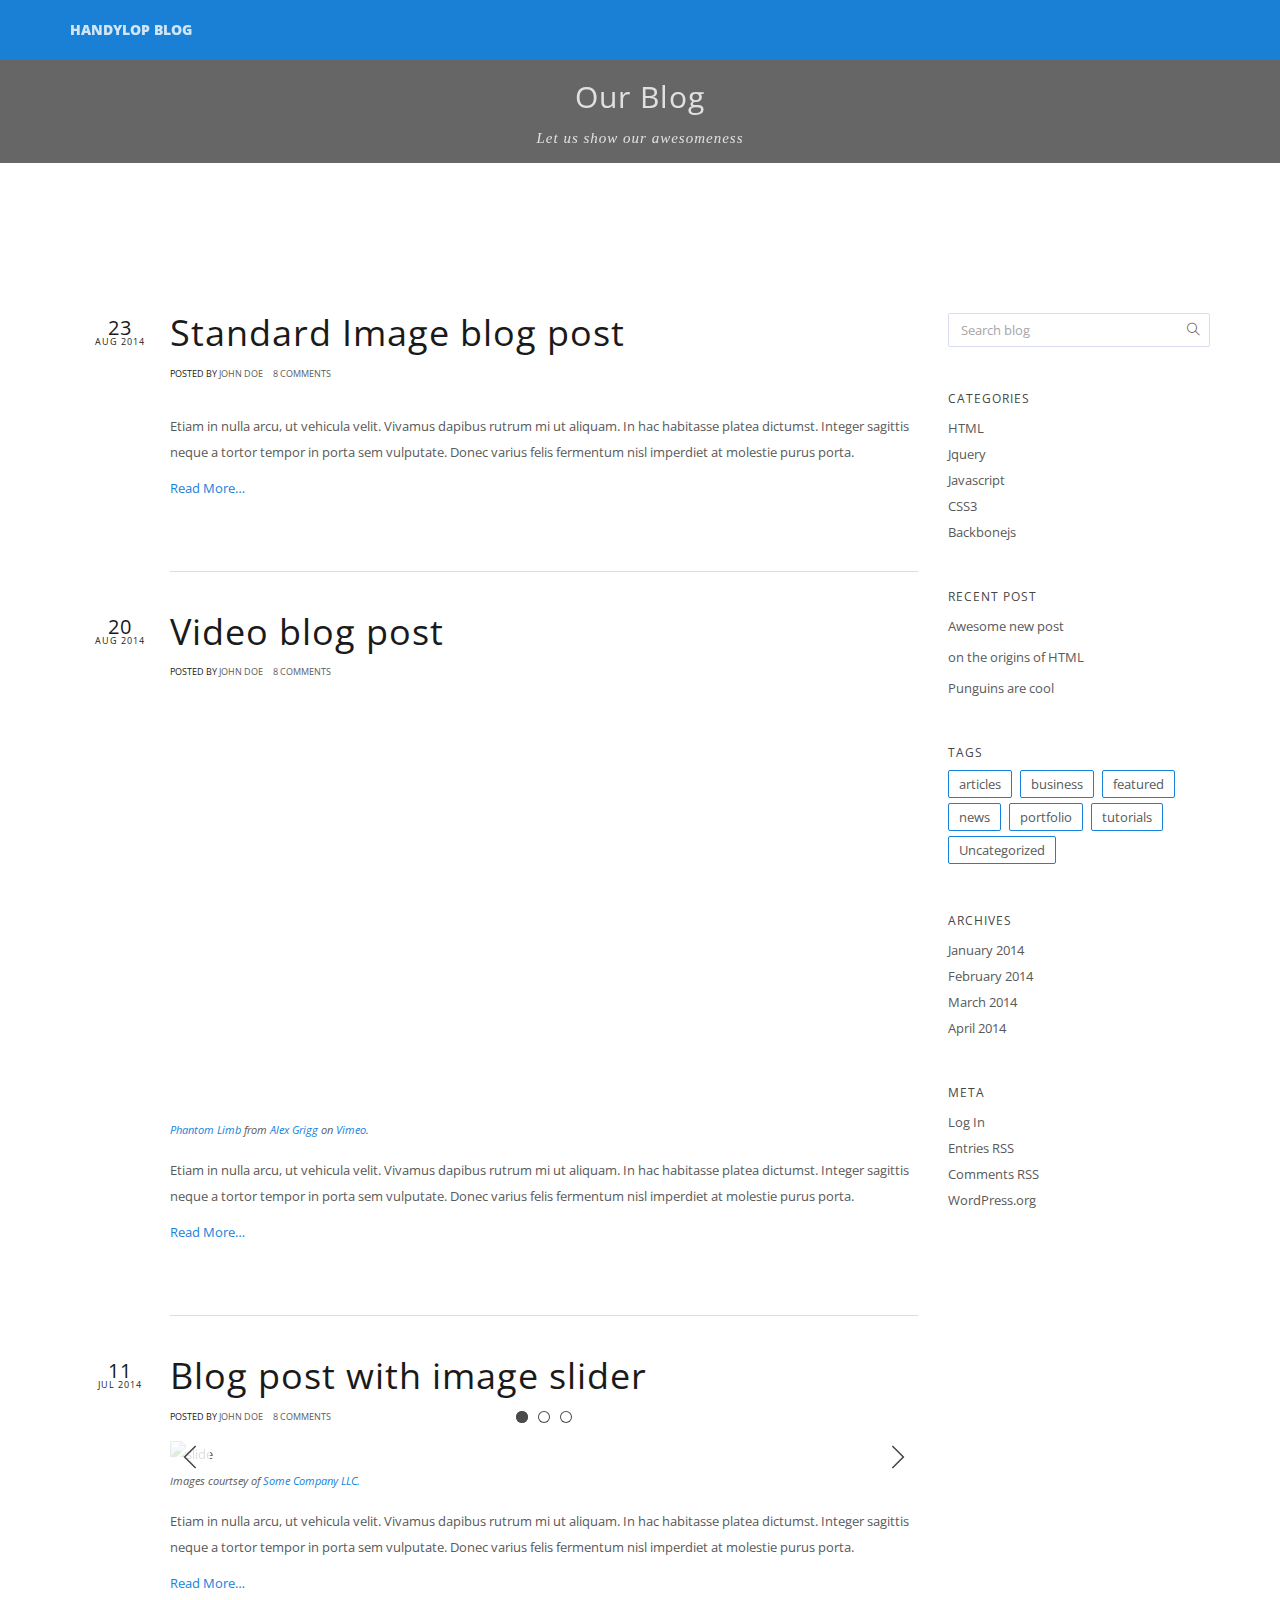
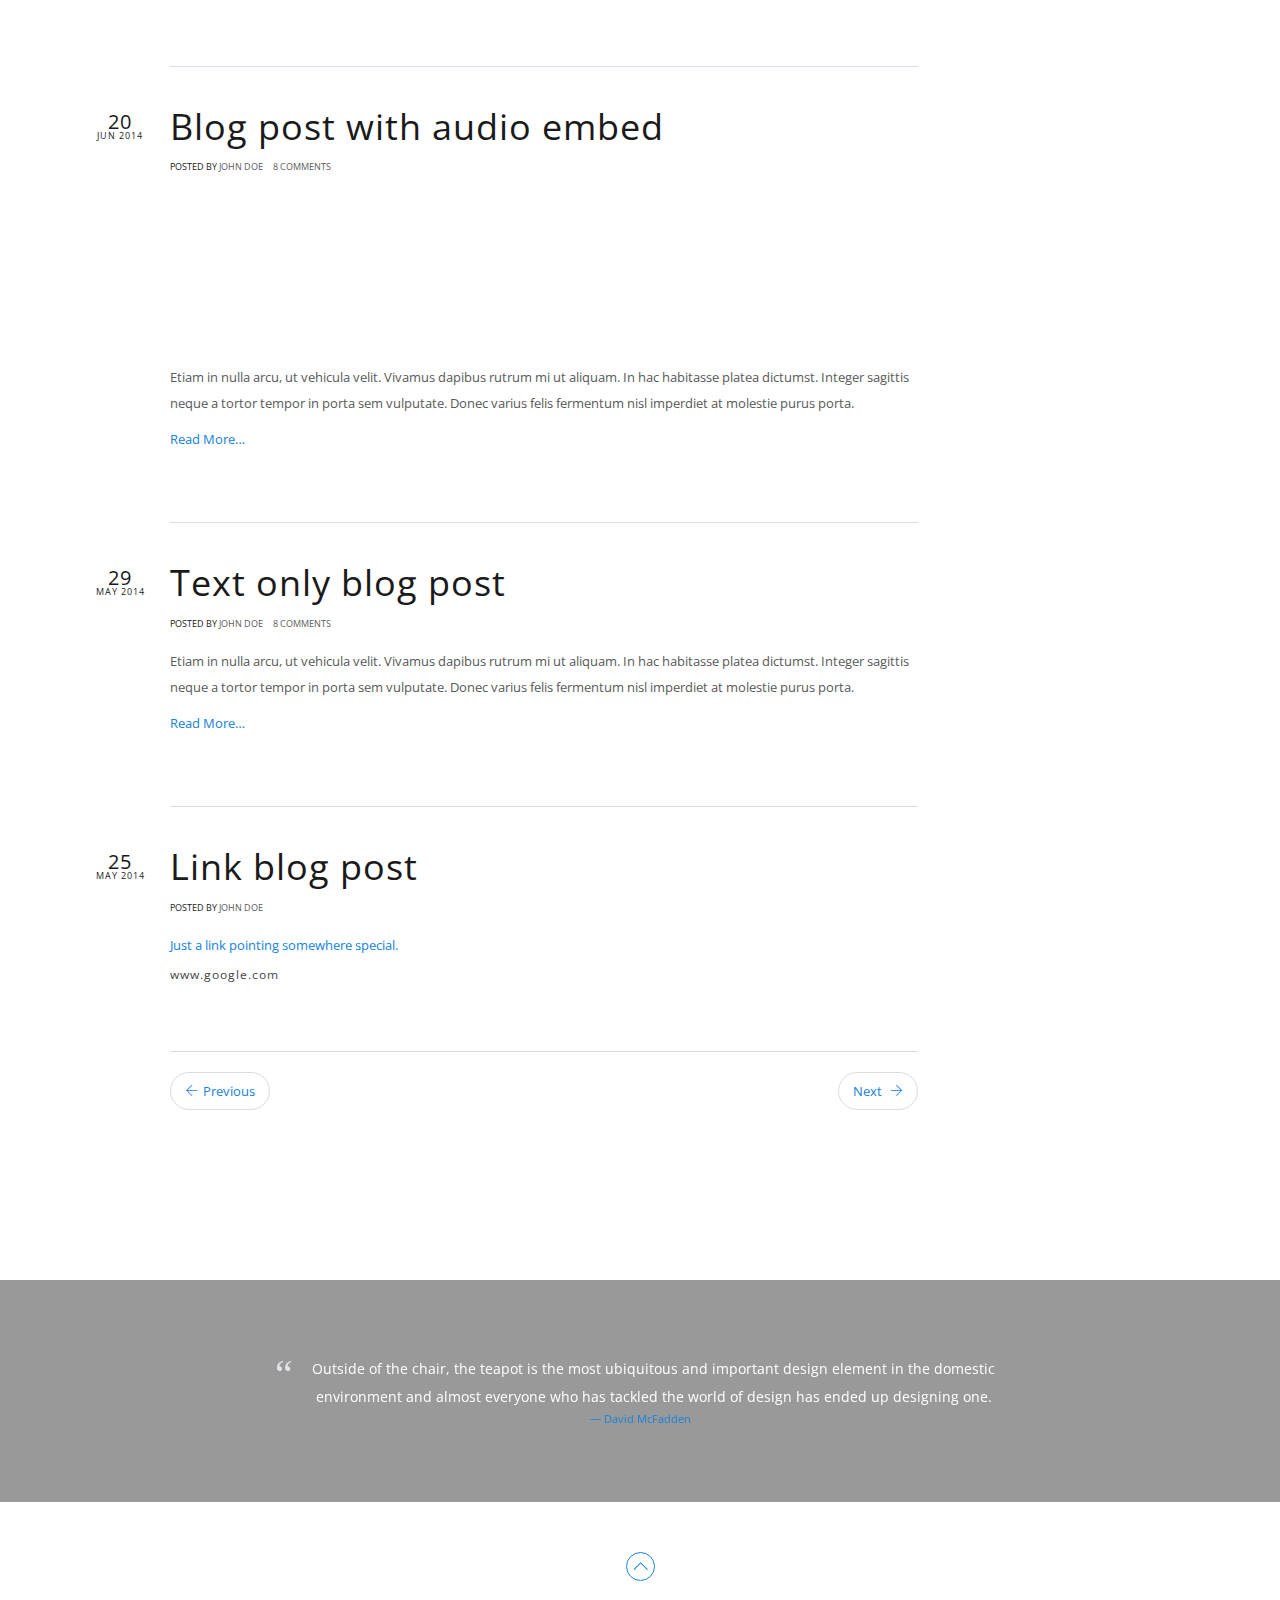
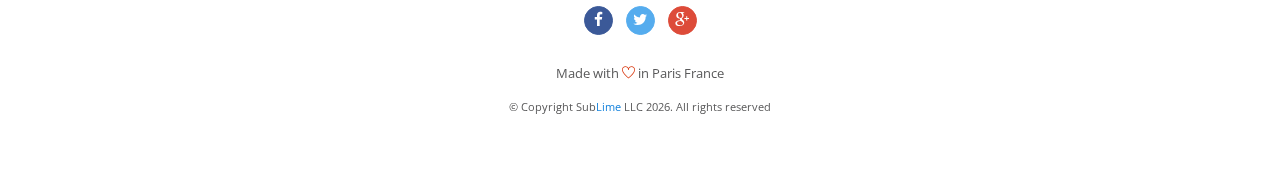
==== commit eb398a67: "some details changed (text)" ====
--- a/blog/index.html
+++ b/blog/index.html
@@ -8,7 +8,7 @@
     <meta name="viewport" content="width=device-width, initial-scale=1">
     <!-- /meta -->
 
-    <title>Sublime - Web Application Frontend Template</title>
+    <title>Handylop Blog</title>
 
     <!-- page level plugin styles -->
     <link rel="stylesheet" href="../plugins/bxslider/jquery.bxslider.css">
@@ -61,62 +61,13 @@
                     <!-- /toggle menu -->
 
                     <a href="index.html" class="logo transition">
-                        Sublime
+                        Handylop Blog
                     </a>
                 </div>
                 <!-- /branding -->
 
                 <!-- links -->
                 <div class="navigation spy">
-                    <ul class="nav">
-                        <li>
-                            <a href="index.html#how" class="transition">How it works</a>
-                        </li>
-                        <li>
-                            <a href="index.html#features" class="transition">Features</a>
-                        </li>
-                        <li>
-                            <a href="index.html#reviews" class="transition">Reviews</a>
-                        </li>
-                        <li>
-                            <a href="pricing.html" class="transition">Pricing</a>
-                        </li>
-                        <li class="dropdown show-on-hover active">
-                            <a href="javascript:;" class="ignore" data-toggle="dropdown"><span>Pages</span></a>
-                            <ul class="dropdown-menu">
-                                <li>
-                                    <a href="contact.html" class="transition">Support (Working Contact Form)</a>
-                                </li>
-                                <li>
-                                    <a href="gallery.html" class="transition">Gallery</a>
-                                </li>
-                                <li>
-                                    <a href="team.html" class="transition">Meet The Team</a>
-                                </li>
-                                <li>
-                                    <a href="elements.html" class="transition">Elements</a>
-                                </li>
-                                <li class="active">
-                                    <a href="blog.html" class="transition">Blog</a>
-                                </li>
-                                <li>
-                                    <a href="post.html" class="transition">Single blog item</a>
-                                </li>
-                                <li>
-                                    <a href="feature.html" class="transition">Feature View</a>
-                                </li>
-                                <li>
-                                    <a href="404.html" class="transition">Frontend 404 page</a>
-                                </li>
-                            </ul>
-                        </li>
-                        <li>
-                            <a href="javascript:;">Login</a>
-                        </li>
-                        <li>
-                            <a href="javascript:;" class="nav-btn btn btn-success btn-rounded">Sign Up</a>
-                        </li>
-                    </ul>
                 </div>
                 <!-- /links -->
             </nav>
@@ -136,7 +87,7 @@
             <div class="hero-container">
                 <h2 class="heading-font">Our Blog</h2>
                 <div class="hero-sub-title">
-                    <p><em>By WebApp Creative Team</em>
+                    <p><em>Let us show our awesomeness</em>
                     </p>
                 </div>
             </div>
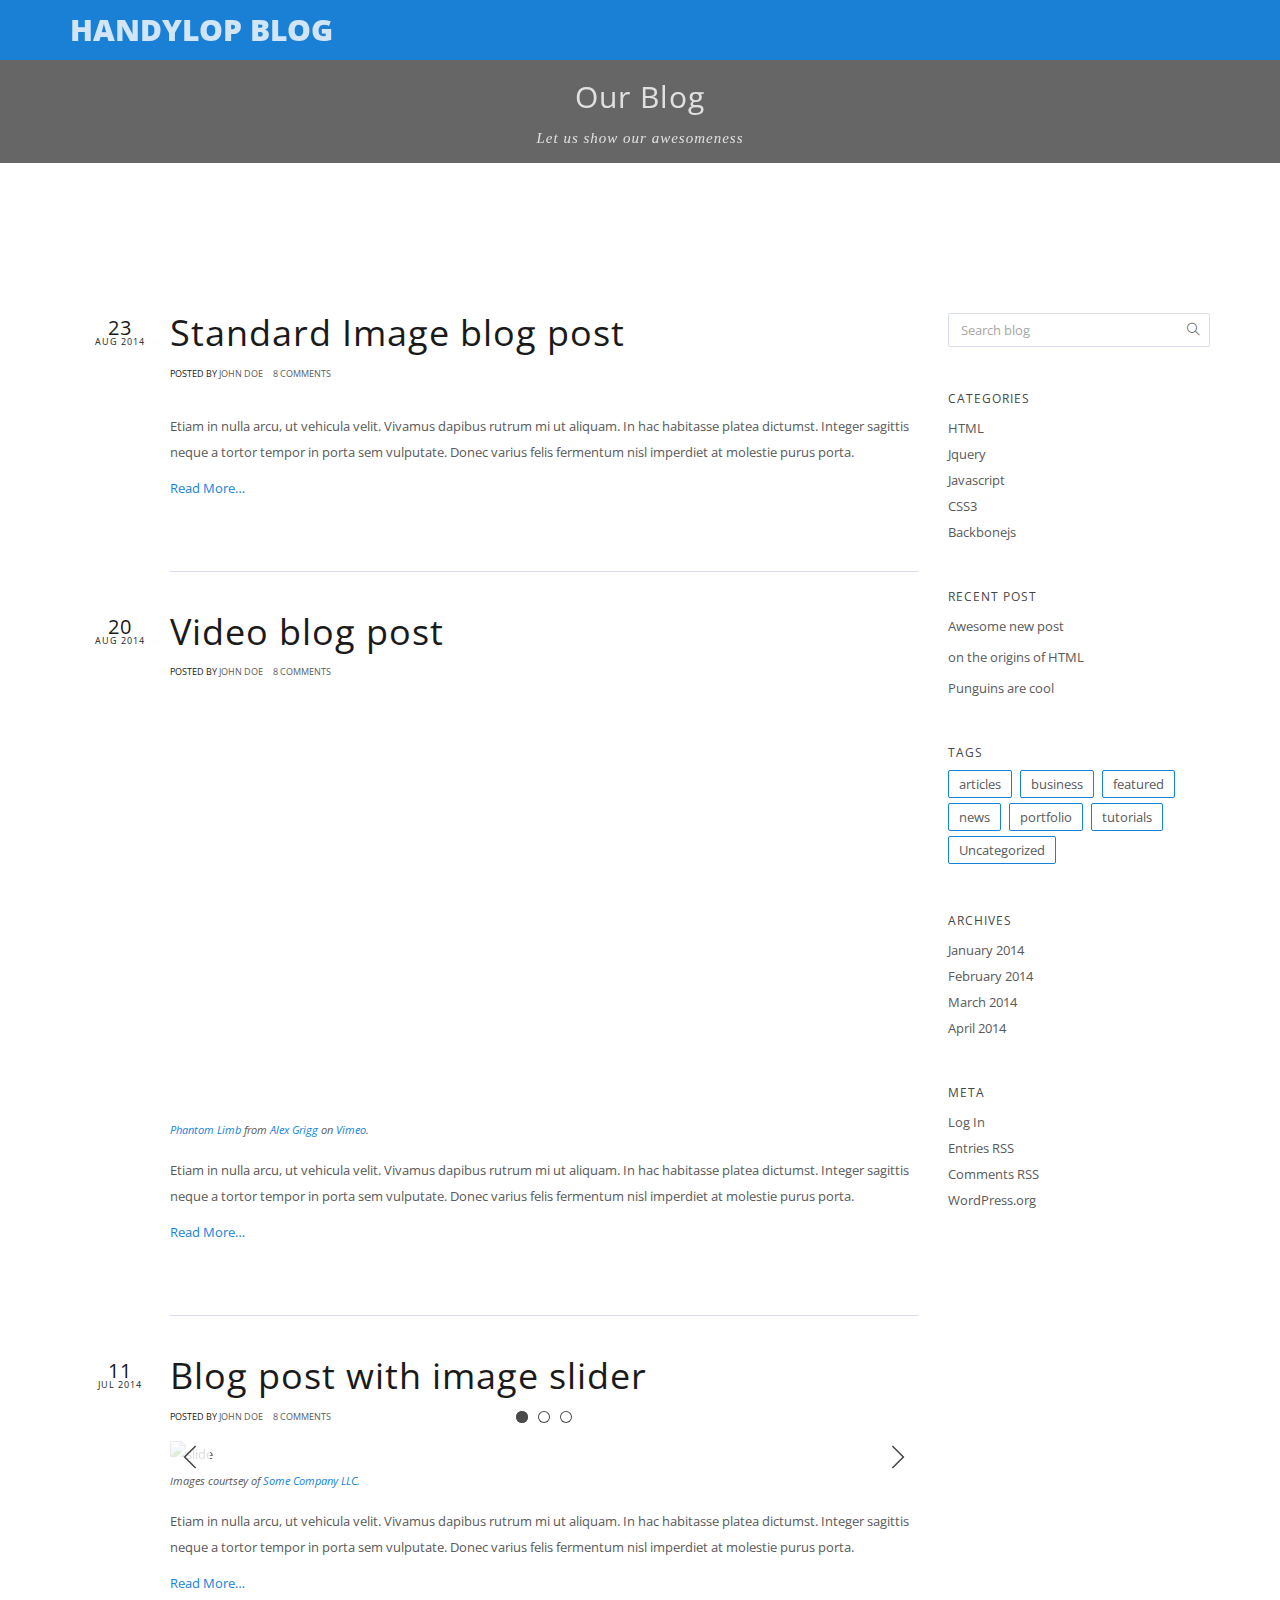
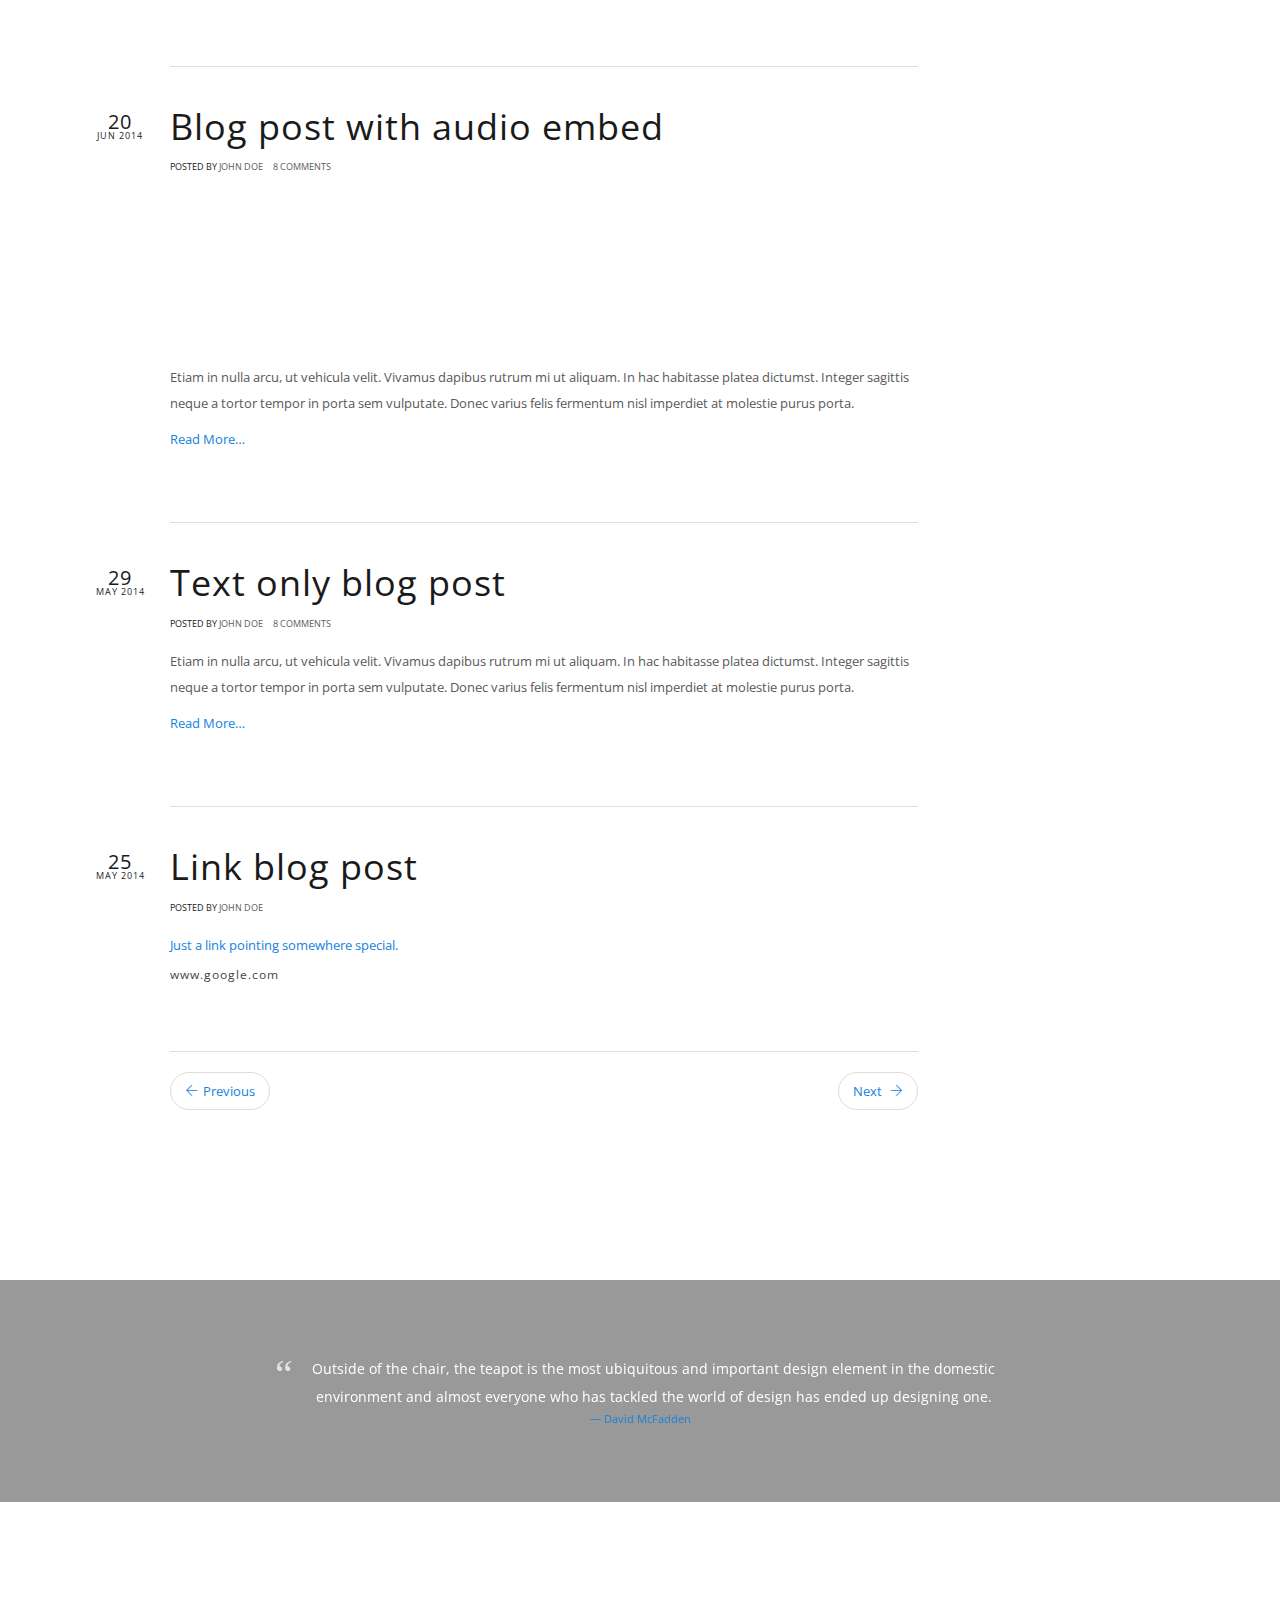
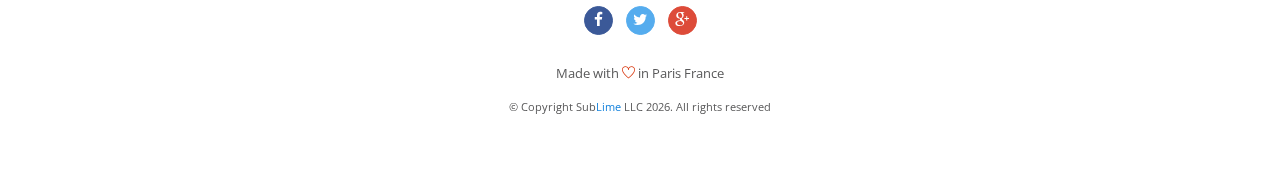
==== commit b689ebca: "seo, directory cleanup, error 500" ====
--- a/blog/index.html
+++ b/blog/index.html
@@ -4,11 +4,12 @@
 <head>
     <!-- meta -->
     <meta charset="utf-8">
-    <meta name="description" content="flat, clean, responsive, application frontend template built with bootstrap 3">
+    <meta name="description" content="Intuitive and modern apps that helps our customers to be market leaders">
+    <meta name="keywords" content="mobile, mobile apps, mobile application development, ios, android, windows phone, windows 8, windows 8.1">
     <meta name="viewport" content="width=device-width, initial-scale=1">
     <!-- /meta -->
 
-    <title>Handylop Blog</title>
+    <title>Handylop | Blog</title>
 
     <!-- page level plugin styles -->
     <link rel="stylesheet" href="../plugins/bxslider/jquery.bxslider.css">
--- a/css/main.css
+++ b/css/main.css
@@ -266,7 +266,7 @@
 .header .logo {
   line-height: 30px;
   height: 60px;
-  font-size: 14px;
+  font-size: 30px;
   float: left;
   padding: 15px;
   font-weight: 800;
@@ -2311,7 +2311,7 @@
 .btn-primary {
   color: white;
   background-color: #1582dc;
-  border-color: #1582dc;
+  border-color: #ffffff;
 }
 .btn-primary:hover,
 .btn-primary:focus,
@@ -2324,7 +2324,7 @@
 }
 .btn-primary.btn-outline {
   background-color: transparent;
-  color: #1582dc;
+  color: #ffffff;
 }
 .btn-primary.btn-outline:hover,
 .btn-primary.btn-outline:focus,
